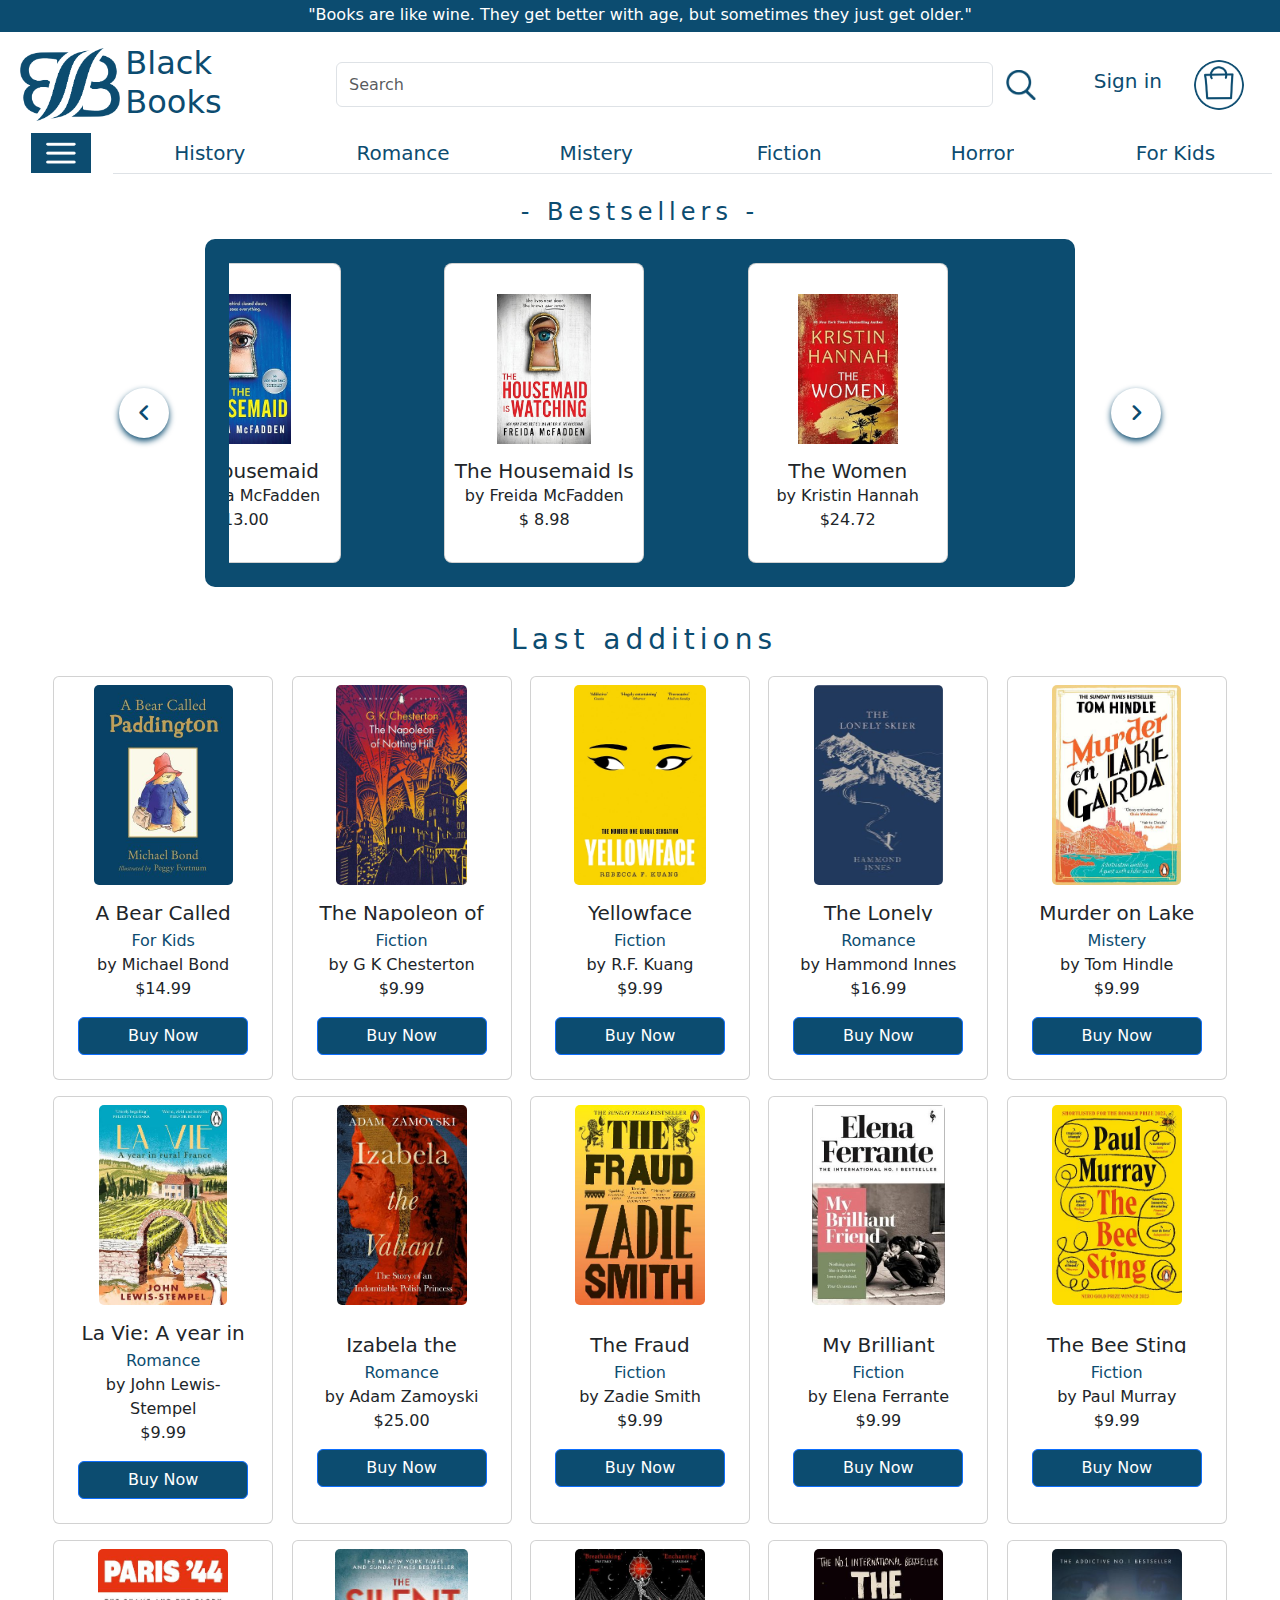
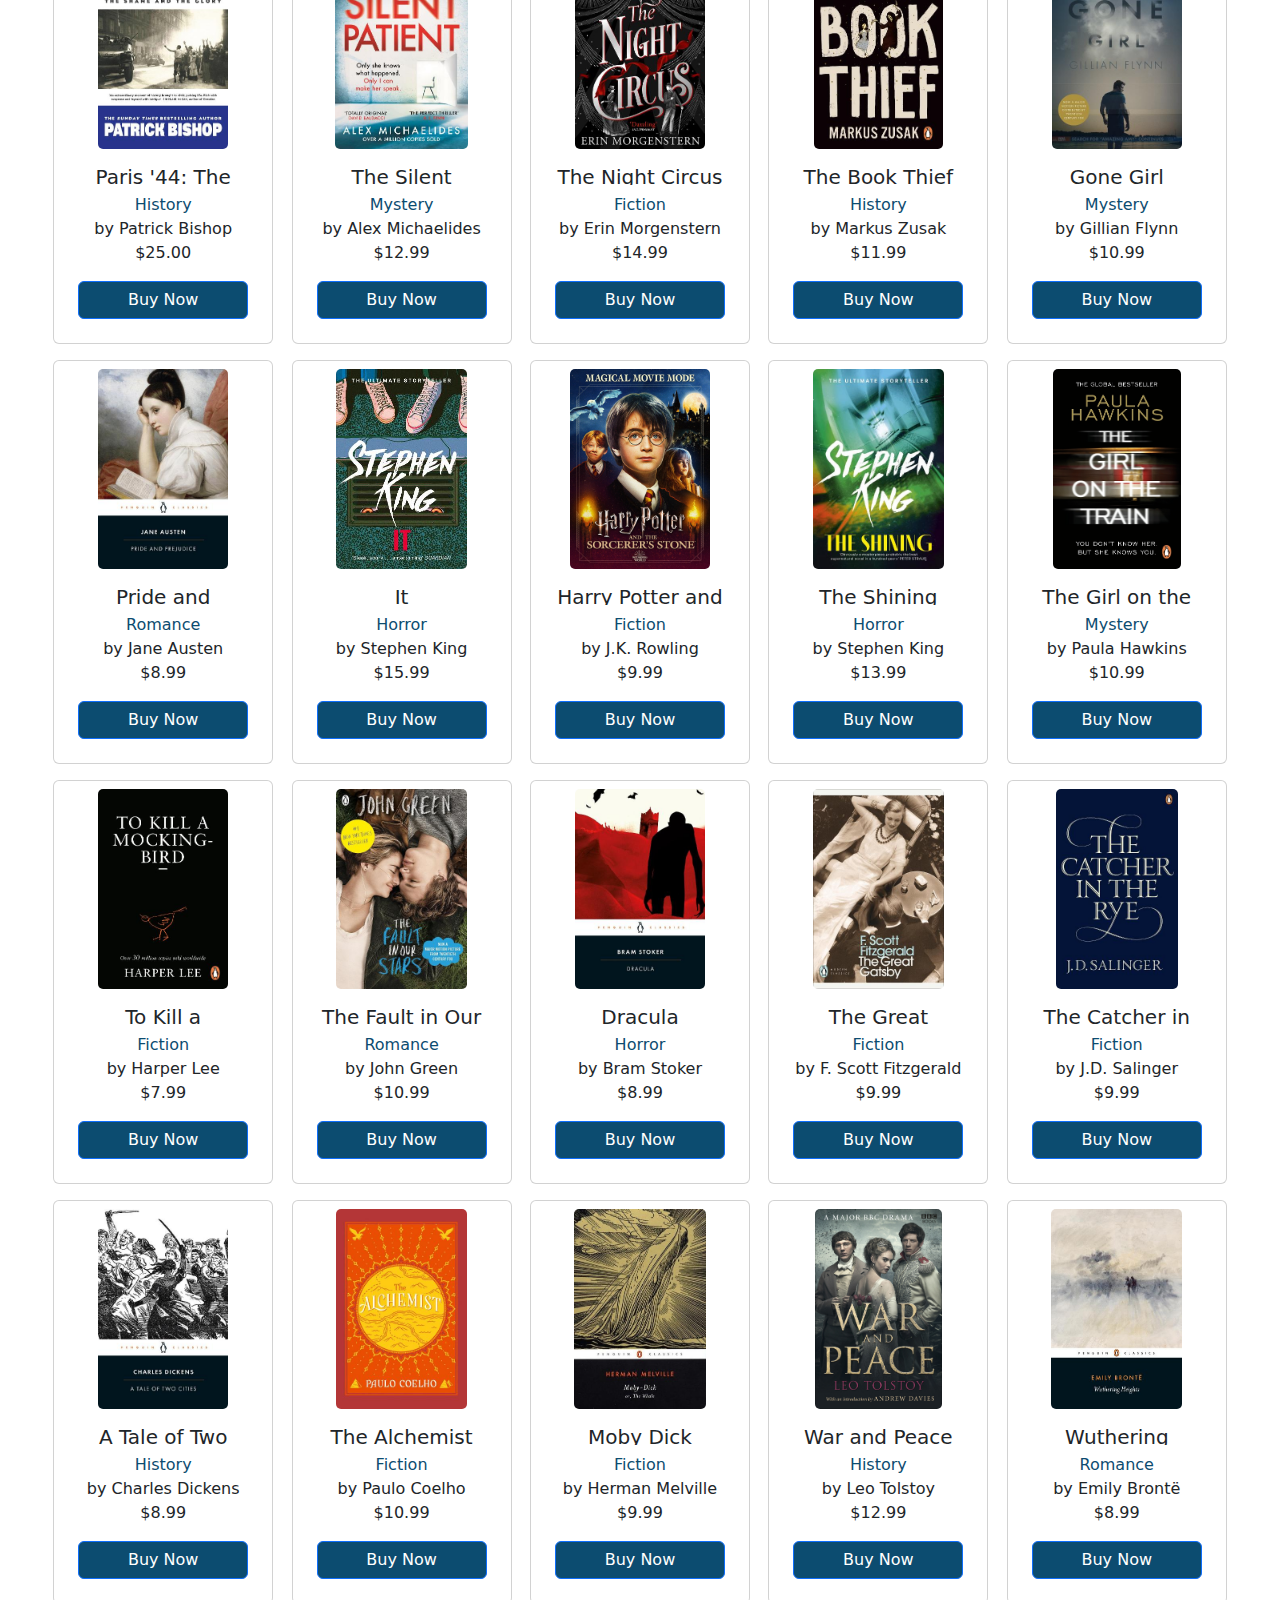
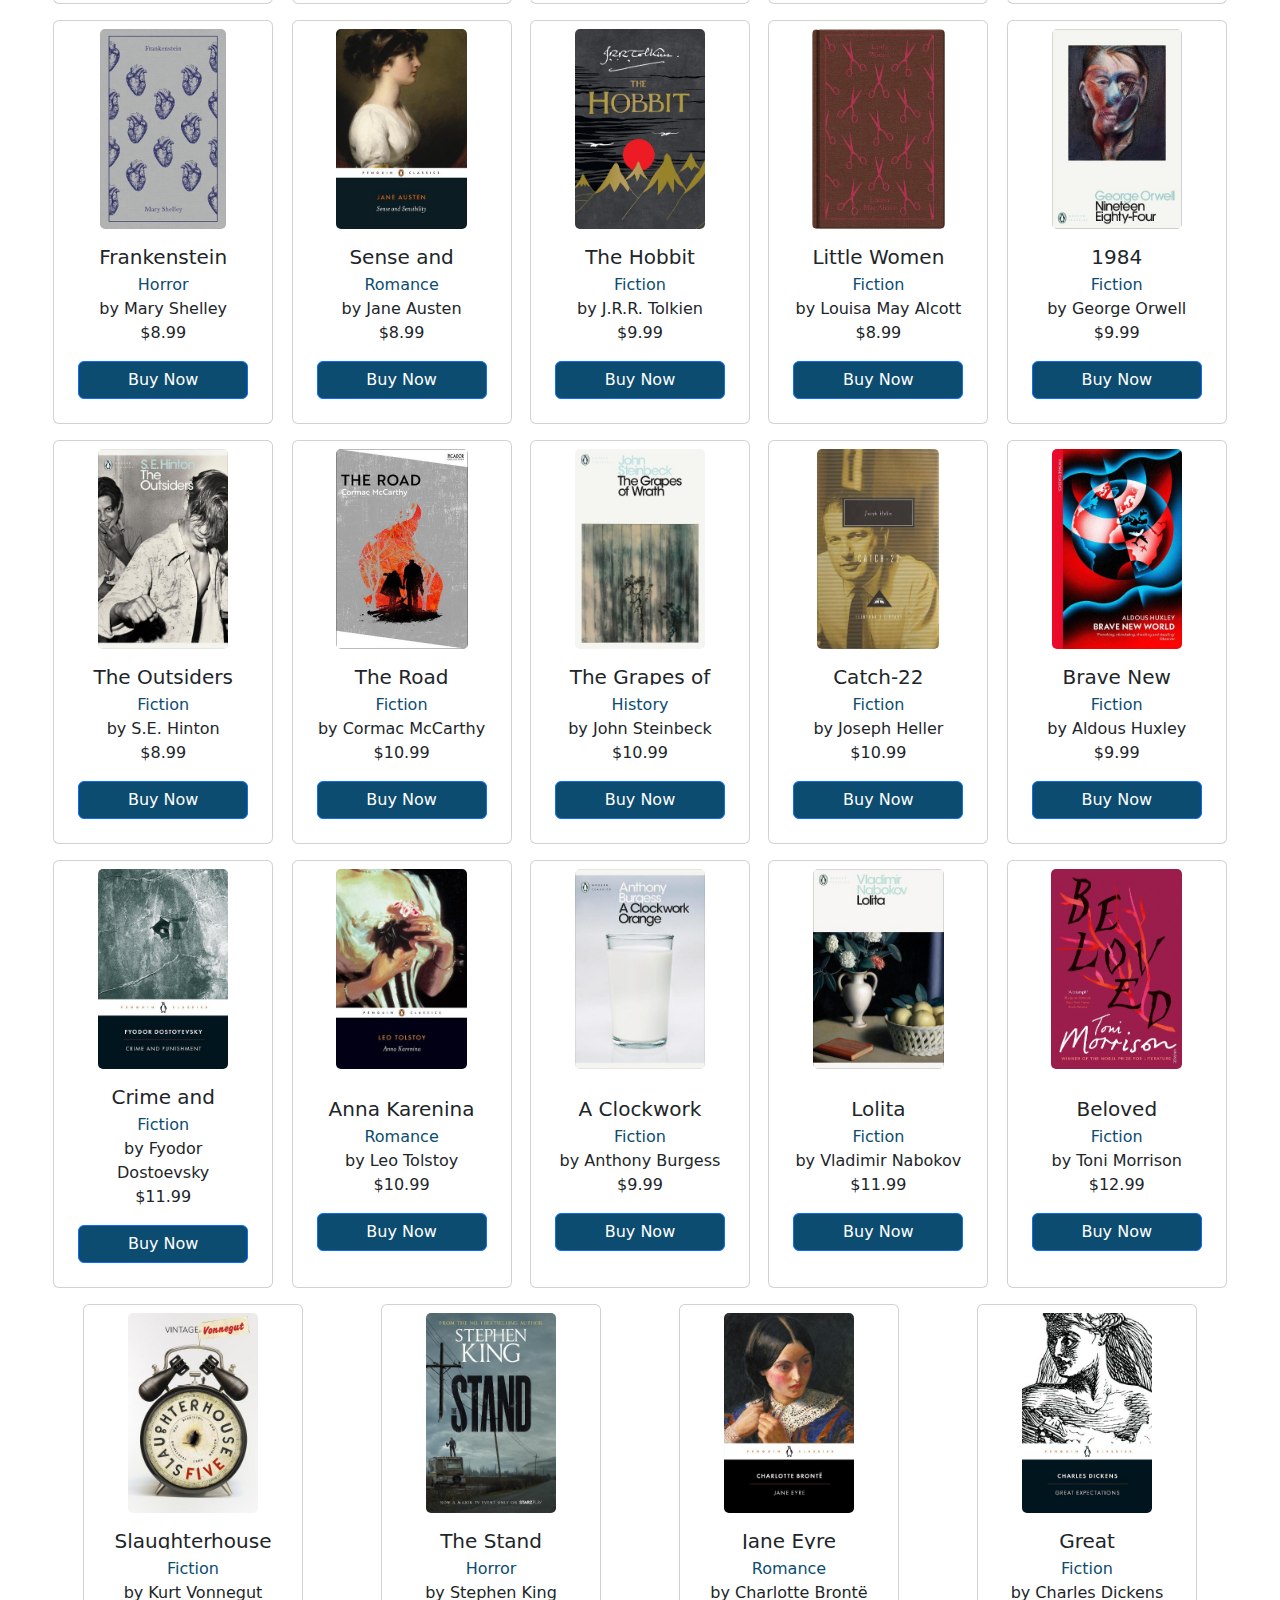
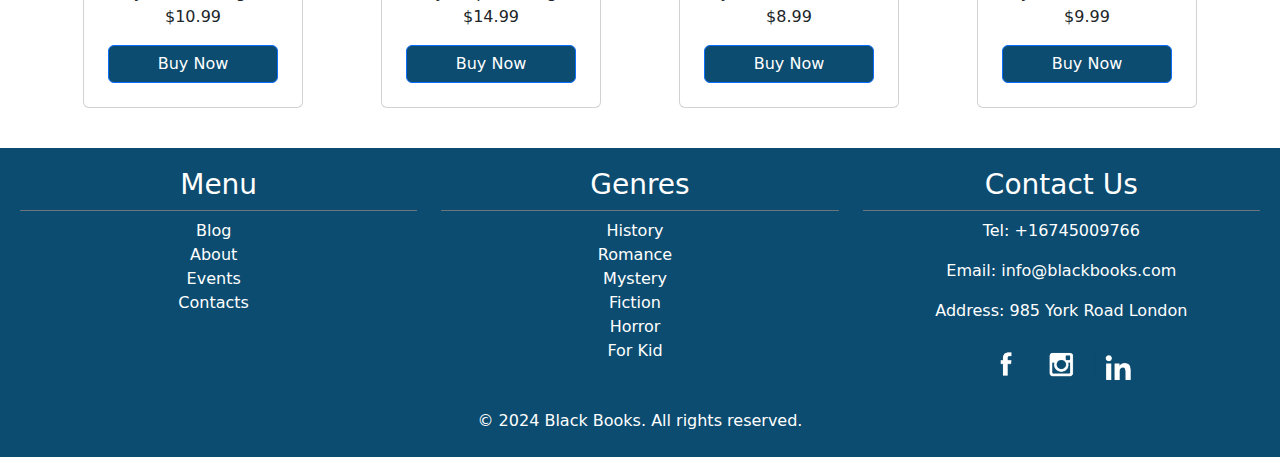
==== html/index.html @ debf7b4d "files .html -> html folder; fixed broken links" ====
<!DOCTYPE html>
<html lang="en">

<head>
    <meta charset="UTF-8">
    <meta name="viewport" content="width=device-width, initial-scale=1.0">
    <title>Black Books</title>
    <link rel="stylesheet" href="../css/bootstrap.css">
    <link rel="stylesheet" href="https://cdnjs.cloudflare.com/ajax/libs/font-awesome/6.3.0/css/all.min.css" type="text/css">
    <link rel="stylesheet" href="../css/style.css" type="text/css">
    <script src="../js/carousel.js" defer></script>


</head>

<body>
    <div class="row" id="quote">
        <h6>"Books are like wine. They get better with age, but sometimes they just get older."</h6>
    </div>
    <header class="p-sticky">
        <div class="row m-2 mb-1 bg-white">
            <div class="col-lg-1 d-flex align-items-center">
                <a href="#">
                    <img class="rounded img-fluid" id="logo-img" src="../images/logo.png" alt=""
                        style="max-width: 100px;">
                </a>
            </div>
            <div class="col-sm-2 mt-1 d-flex align-items-center">
                <a style="text-decoration: none;" href="index.html">
                    <h2 style="color:#0C4C70;">Black Books</h2>
                </a>
            </div>
            <div class="col-md-7 d-flex align-items-center">
                <input id="input" class="form-control mr-sm-2 h-50" type="search" placeholder="Search"
                    aria-label="Search">
                <button class="btn my-2 my-sm-0" type="submit">
                    <img src="../images/search.png" alt="" style="height:30px;">
                </button>
            </div>
            <div class="col-md-2 d-flex align-items-center justify-content-end" id="sign-in">
                <a class="m-3" style="text-decoration: none;" href="">
                    <h5 style="color:#0C4C70;">Sign in</h5>
                </a>
                <a class="m-3" href="">
                    <img class="rounded-circle" id="cart-img" style="height:50px" src="../images/cart.png" alt="">
                </a>
            </div>
        </div>
        <div class="row m-2 mt-0 bg-white">
            <div class="col-md-1 d-flex justify-content-center">
                <div class="nav">
                    <ul>
                        <li class="menu-first-line"><img src="../images/menu-lines.png" class="img-menu-lines img-fluid"
                                style="width:60px; margin-left: 0;" alt="menu-lines">
                            <h5>Menu</h5>
                        </li>
                        <li><a href="blog.html"><img style="width:40px;" src="../images/blog.png" alt=""></a>
                            <a href="blog.html"><h5>Blog</h5></a>
                        </li>
                        <li><a href="events.html"><img style="width:40px;" src="../images/events.png" alt=""></a>
                            <a href="events.html"><h5>Events</h5></a>
                        </li>
                        <li><a href="about.html"><img style="width:40px;" src="../images/about.png" alt=""></a>
                            <a href="about.html"><h5>About</h5></a>
                        </li>
                        <li><a href="contacts.html"><img style="width:40px;" src="../images/contacts.png" alt=""></a>
                            <a href="contacts.html"><h5>Contacts</h5></a>
                        </li>
                    </ul>
                </div>
            </div>
            <div class="col-md-11">
                <div class="row border-bottom pt-2" id="genres">
                    <div class="col-2 d-flex justify-content-center">
                        <h5 class="genre-filter">History</h5>
                    </div>
                    <div class="col-2  d-flex justify-content-center">
                        <h5 class="genre-filter">Romance</h5>
                    </div>
                    <div class="col-2  d-flex justify-content-center">
                        <h5 class="genre-filter">Mistery</h5>
                    </div>
                    <div class="col-2  d-flex justify-content-center">
                        <h5 class="genre-filter">Fiction</h5>
                    </div>
                    <div class="col-2  d-flex justify-content-center">
                        <h5 class="genre-filter">Horror</h5>
                    </div>
                    <div class="col-2  d-flex justify-content-center">
                        <h5 class="genre-filter">For Kids</h5>
                    </div>
                </div>
            </div>

        </div>
    </header>
    <main>
        <div class="row mt-4">
            <div class="col-1"></div>
            <div class="col-md-10 d-flex justify-content-center">
                <h4 style="letter-spacing: 5px; text-align: center;">- Bestsellers -</h4>
            </div>
            <div class="col-1"></div>
        </div>
        <div class="row mt-1 d-flex justify-content-center">
            <div class="col-md-8 d-flex justify-content-center p-4" id="container-carousel">
                <div class="col-md-12 wrapper d-flex justify-content-center">
                    <i id="left" class="fa-solid fa-angle-left"></i>
                    <ul class="carousel">
                        <li class="card">
                            <div class="img"><img src="../images/ad-book1.jpg" alt="" draggable="false"></div>
                            <h5 class="mb-0">Lessons in Chemistry</h5>
                            <span>by Bonnie Garmus</span>
                            <span>$14.99</span>
                        </li>
                        <li class="card">
                            <div class="img"><img src="../images/ad-book2.jpg" alt="" draggable="false"></div>
                            <h5 class="mb-0">A Death in Cornwall</h5>
                            <span>by Daniel Silva</span>
                            <span>$16.25</span>
                        </li>
                        <li class="card">
                            <div class="img"><img src="../images/ad-book3.jpg" alt="" draggable="false"></div>
                            <h5 class="mb-0">The Housemaid</h5>
                            <span>by Freida McFadden</span>
                            <span>$13.00</span>
                        </li>
                        <li class="card">
                            <div class="img"><img src="../images/ad-book4.jpg" alt="" draggable="false"></div>
                            <h5 class="mb-0">The Housemaid Is Watching</h5>
                            <span>by Freida McFadden</span>
                            <span>$ 8.98</span>
                        </li>
                        <li class="card">
                            <div class="img"><img src="../images/ad-book5.jpg" alt="" draggable="false"></div>
                            <h5 class="mb-0">The Women</h5>
                            <span>by Kristin Hannah</span>
                            <span>$24.72</span>
                        </li>
                    </ul>
                    <i id="right" class="fa-solid fa-angle-right"></i>
                </div>
            </div>
        </div>
            <div class="row m-3 p-3 d-flex">
                <div class="row m-1" style="letter-spacing: 5px; text-align: center;">
                    <h3>Last additions</h3>
                </div>
                <div class="col-sm-12 d-flex flex-wrap justify-content-around"  id="main-books">
                    
                    <div class="card d-flex p-2 m-2">
                        <img class="card-img w-75" src="../images/book1.jpg"
                            alt="A Bear Called Paddington: Hatchards Exclusive Edition">
                        <div class="card-body d-flex flex-column justify-content-center">
                            <h5 class="card-title">A Bear Called Paddington: Hatchards Exclusive Edition</h5>
                            <p class="book-genre m-0">For Kids</p>
                            <p class="card-text">by Michael Bond<br>$14.99</p>
                            <a href="#" class="btn btn-primary buy-now buy-now">Buy Now</a>
                        </div>
                    </div>
                    <div class="card d-flex p-2 m-2">
                        <img class="card-img w-75" src="../images/book2.jpg" alt="The Napoleon of Notting Hill">
                        <div class="card-body d-flex flex-column justify-content-center">
                            <h5 class="card-title">The Napoleon of Notting Hill</h5>
                            <p class="book-genre m-0">Fiction</p>
                            <p class="card-text">by G K Chesterton<br>$9.99</p>
                            <a href="#" class="btn btn-primary buy-now buy-now">Buy Now</a>
                        </div>
                    </div>
                    <div class="card d-flex p-2 m-2">
                        <img class="card-img w-75" src="../images/book3.jpg" alt="Yellowface">
                        <div class="card-body d-flex flex-column justify-content-center">
                            <h5 class="card-title">Yellowface</h5>
                            <p class="book-genre m-0">Fiction</p>
                            <p class="card-text">by R.F. Kuang<br>$9.99</p>
                            <a href="#" class="btn btn-primary buy-now buy-now">Buy Now</a>
                        </div>
                    </div>
                    <div class="card d-flex p-2 m-2">
                        <img class="card-img w-75" src="../images/book4.jpg"
                            alt="The Lonely Skier: Hatchards Library Edition">
                        <div class="card-body d-flex flex-column justify-content-center">
                            <h5 class="card-title">The Lonely Skier: Hatchards Library Edition</h5>
                            <p class="book-genre m-0">Romance</p>
                            <p class="card-text">by Hammond Innes<br>$16.99</p>
                            <a href="#" class="btn btn-primary buy-now buy-now">Buy Now</a>
                        </div>
                    </div>
                    <div class="card d-flex p-2 m-2">
                        <img class="card-img w-75" src="../images/book5.jpg" alt="Murder on Lake Garda">
                        <div class="card-body d-flex flex-column justify-content-center">
                            <h5 class="card-title">Murder on Lake Garda</h5>
                            <p class="book-genre m-0">Mistery</p>
                            <p class="card-text">by Tom Hindle<br>$9.99</p>
                            <a href="#" class="btn btn-primary buy-now buy-now">Buy Now</a>
                        </div>
                    </div>
                    <div class="card d-flex p-2 m-2">
                        <img class="card-img w-75" src="../images/book6.jpg" alt="La Vie: A year in rural France">
                        <div class="card-body d-flex flex-column justify-content-center">
                            <h5 class="card-title">La Vie: A year in rural France</h5>
                            <p class="book-genre m-0">Romance</p>
                            <p class="card-text">by John Lewis-Stempel<br>$9.99</p>
                            <a href="#" class="btn btn-primary buy-now buy-now">Buy Now</a>
                        </div>
                    </div>
                    <div class="card d-flex p-2 m-2">
                        <img class="card-img w-75" src="../images/book7.jpg" alt="Izabela the Valiant: The Story of an Indomitable Polish Princess">
                        <div class="card-body d-flex flex-column justify-content-center">
                            <h5 class="card-title">Izabela the Valiant: The Story of an Indomitable Polish Princess</h5>
                            <p class="book-genre m-0">Romance</p>
                            <p class="card-text">by Adam Zamoyski<br>$25.00</p>
                            <a href="#" class="btn btn-primary buy-now buy-now">Buy Now</a>
                        </div>
                    </div>
                    <div class="card d-flex p-2 m-2">
                        <img class="card-img w-75" src="../images/book8.jpg" alt="The Fraud">
                        <div class="card-body d-flex flex-column justify-content-center">
                            <h5 class="card-title">The Fraud</h5>
                            <p class="book-genre m-0">Fiction</p>
                            <p class="card-text">by Zadie Smith<br>$9.99</p>
                            <a href="#" class="btn btn-primary buy-now buy-now">Buy Now</a>
                        </div>
                    </div>
                    <div class="card d-flex p-2 m-2">
                        <img class="card-img w-75" src="../images/book9.jpg" alt="My Brilliant Friend">
                        <div class="card-body d-flex flex-column justify-content-center">
                            <h5 class="card-title">My Brilliant Friend</h5>
                            <p class="book-genre m-0">Fiction</p>
                            <p class="card-text">by Elena Ferrante<br>$9.99</p>
                            <a href="#" class="btn btn-primary buy-now buy-now">Buy Now</a>
                        </div>
                    </div>
                    <div class="card d-flex p-2 m-2">
                        <img class="card-img w-75" src="../images/book10.jpg" alt="The Bee Sting">
                        <div class="card-body d-flex flex-column justify-content-center">
                            <h5 class="card-title">The Bee Sting</h5>
                            <p class="book-genre m-0">Fiction</p>
                            <p class="card-text">by Paul Murray<br>$9.99</p>
                            <a href="#" class="btn btn-primary buy-now buy-now">Buy Now</a>
                        </div>
                    </div>
                    <div class="card d-flex p-2 m-2">
                        <img class="card-img w-75" src="../images/book11.jpg" alt="Paris '44: The Shame and the Glory">
                        <div class="card-body d-flex flex-column justify-content-center">
                            <h5 class="card-title">Paris '44: The Shame and the Glory</h5>
                            <p class="book-genre m-0">History</p>
                            <p class="card-text">by Patrick Bishop<br>$25.00</p>
                            <a href="#" class="btn btn-primary buy-now buy-now">Buy Now</a>
                        </div>
                    </div>
                    <div class="card d-flex p-2 m-2">
                        <img class="card-img w-75" src="../images/book12.jpg" alt="The Silent Patient">
                        <div class="card-body d-flex flex-column justify-content-center">
                            <h5 class="card-title">The Silent Patient</h5>
                            <p class="book-genre m-0">Mystery</p>
                            <p class="card-text">by Alex Michaelides<br>$12.99</p>
                            <a href="#" class="btn btn-primary buy-now">Buy Now</a>
                        </div>
                    </div>
                    
                    <div class="card d-flex p-2 m-2">
                        <img class="card-img w-75" src="../images/book13.jpg" alt="The Night Circus">
                        <div class="card-body d-flex flex-column justify-content-center">
                            <h5 class="card-title">The Night Circus</h5>
                            <p class="book-genre m-0">Fiction</p>
                            <p class="card-text">by Erin Morgenstern<br>$14.99</p>
                            <a href="#" class="btn btn-primary buy-now">Buy Now</a>
                        </div>
                    </div>
                    
                    <div class="card d-flex p-2 m-2">
                        <img class="card-img w-75" src="../images/book14.jpg" alt="The Book Thief">
                        <div class="card-body d-flex flex-column justify-content-center">
                            <h5 class="card-title">The Book Thief</h5>
                            <p class="book-genre m-0">History</p>
                            <p class="card-text">by Markus Zusak<br>$11.99</p>
                            <a href="#" class="btn btn-primary buy-now">Buy Now</a>
                        </div>
                    </div>
                    
                    <div class="card d-flex p-2 m-2">
                        <img class="card-img w-75" src="../images/book15.jpg" alt="Gone Girl">
                        <div class="card-body d-flex flex-column justify-content-center">
                            <h5 class="card-title">Gone Girl</h5>
                            <p class="book-genre m-0">Mystery</p>
                            <p class="card-text">by Gillian Flynn<br>$10.99</p>
                            <a href="#" class="btn btn-primary buy-now">Buy Now</a>
                        </div>
                    </div>
                    
                    <div class="card d-flex p-2 m-2">
                        <img class="card-img w-75" src="../images/book16.jpg" alt="Pride and Prejudice">
                        <div class="card-body d-flex flex-column justify-content-center">
                            <h5 class="card-title">Pride and Prejudice</h5>
                            <p class="book-genre m-0">Romance</p>
                            <p class="card-text">by Jane Austen<br>$8.99</p>
                            <a href="#" class="btn btn-primary buy-now">Buy Now</a>
                        </div>
                    </div>
                    
                    <div class="card d-flex p-2 m-2">
                        <img class="card-img w-75" src="../images/book17.jpg" alt="It">
                        <div class="card-body d-flex flex-column justify-content-center">
                            <h5 class="card-title">It</h5>
                            <p class="book-genre m-0">Horror</p>
                            <p class="card-text">by Stephen King<br>$15.99</p>
                            <a href="#" class="btn btn-primary buy-now">Buy Now</a>
                        </div>
                    </div>
                    
                    <div class="card d-flex p-2 m-2">
                        <img class="card-img w-75" src="../images/book18.jpg" alt="Harry Potter and the Sorcerer's Stone">
                        <div class="card-body d-flex flex-column justify-content-center">
                            <h5 class="card-title">Harry Potter and the Sorcerer's Stone</h5>
                            <p class="book-genre m-0">Fiction</p>
                            <p class="card-text">by J.K. Rowling<br>$9.99</p>
                            <a href="#" class="btn btn-primary buy-now">Buy Now</a>
                        </div>
                    </div>
                    
                    <div class="card d-flex p-2 m-2">
                        <img class="card-img w-75" src="../images/book19.jpg" alt="The Shining">
                        <div class="card-body d-flex flex-column justify-content-center">
                            <h5 class="card-title">The Shining</h5>
                            <p class="book-genre m-0">Horror</p>
                            <p class="card-text">by Stephen King<br>$13.99</p>
                            <a href="#" class="btn btn-primary buy-now">Buy Now</a>
                        </div>
                    </div>
                    
                    <div class="card d-flex p-2 m-2">
                        <img class="card-img w-75" src="../images/book20.jpg" alt="The Girl on the Train">
                        <div class="card-body d-flex flex-column justify-content-center">
                            <h5 class="card-title">The Girl on the Train</h5>
                            <p class="book-genre m-0">Mystery</p>
                            <p class="card-text">by Paula Hawkins<br>$10.99</p>
                            <a href="#" class="btn btn-primary buy-now">Buy Now</a>
                        </div>
                    </div>
                    
                    <div class="card d-flex p-2 m-2">
                        <img class="card-img w-75" src="../images/book21.jpg" alt="To Kill a Mockingbird">
                        <div class="card-body d-flex flex-column justify-content-center">
                            <h5 class="card-title">To Kill a Mockingbird</h5>
                            <p class="book-genre m-0">Fiction</p>
                            <p class="card-text">by Harper Lee<br>$7.99</p>
                            <a href="#" class="btn btn-primary buy-now">Buy Now</a>
                        </div>
                    </div>
                    <div class="card d-flex p-2 m-2">
                        <img class="card-img w-75" src="../images/book22.jpg" alt="The Fault in Our Stars">
                        <div class="card-body d-flex flex-column justify-content-center">
                            <h5 class="card-title">The Fault in Our Stars</h5>
                            <p class="book-genre m-0">Romance</p>
                            <p class="card-text">by John Green<br>$10.99</p>
                            <a href="#" class="btn btn-primary buy-now">Buy Now</a>
                        </div>
                    </div>
                    
                    <div class="card d-flex p-2 m-2">
                        <img class="card-img w-75" src="../images/book23.jpg" alt="Dracula">
                        <div class="card-body d-flex flex-column justify-content-center">
                            <h5 class="card-title">Dracula</h5>
                            <p class="book-genre m-0">Horror</p>
                            <p class="card-text">by Bram Stoker<br>$8.99</p>
                            <a href="#" class="btn btn-primary buy-now">Buy Now</a>
                        </div>
                    </div>
                    
                    <div class="card d-flex p-2 m-2">
                        <img class="card-img w-75" src="../images/book24.jpg" alt="The Great Gatsby">
                        <div class="card-body d-flex flex-column justify-content-center">
                            <h5 class="card-title">The Great Gatsby</h5>
                            <p class="book-genre m-0">Fiction</p>
                            <p class="card-text">by F. Scott Fitzgerald<br>$9.99</p>
                            <a href="#" class="btn btn-primary buy-now">Buy Now</a>
                        </div>
                    </div>
                    
                    <div class="card d-flex p-2 m-2">
                        <img class="card-img w-75" src="../images/book25.jpg" alt="The Catcher in the Rye">
                        <div class="card-body d-flex flex-column justify-content-center">
                            <h5 class="card-title">The Catcher in the Rye</h5>
                            <p class="book-genre m-0">Fiction</p>
                            <p class="card-text">by J.D. Salinger<br>$9.99</p>
                            <a href="#" class="btn btn-primary buy-now">Buy Now</a>
                        </div>
                    </div>
                    
                    <div class="card d-flex p-2 m-2">
                        <img class="card-img w-75" src="../images/book26.jpg" alt="A Tale of Two Cities">
                        <div class="card-body d-flex flex-column justify-content-center">
                            <h5 class="card-title">A Tale of Two Cities</h5>
                            <p class="book-genre m-0">History</p>
                            <p class="card-text">by Charles Dickens<br>$8.99</p>
                            <a href="#" class="btn btn-primary buy-now">Buy Now</a>
                        </div>
                    </div>
                    
                    <div class="card d-flex p-2 m-2">
                        <img class="card-img w-75" src="../images/book27.jpg" alt="The Alchemist">
                        <div class="card-body d-flex flex-column justify-content-center">
                            <h5 class="card-title">The Alchemist</h5>
                            <p class="book-genre m-0">Fiction</p>
                            <p class="card-text">by Paulo Coelho<br>$10.99</p>
                            <a href="#" class="btn btn-primary buy-now">Buy Now</a>
                        </div>
                    </div>
                    
                    <div class="card d-flex p-2 m-2">
                        <img class="card-img w-75" src="../images/book28.jpg" alt="Moby Dick">
                        <div class="card-body d-flex flex-column justify-content-center">
                            <h5 class="card-title">Moby Dick</h5>
                            <p class="book-genre m-0">Fiction</p>
                            <p class="card-text">by Herman Melville<br>$9.99</p>
                            <a href="#" class="btn btn-primary buy-now">Buy Now</a>
                        </div>
                    </div>
                    
                    <div class="card d-flex p-2 m-2">
                        <img class="card-img w-75" src="../images/book29.jpg" alt="War and Peace">
                        <div class="card-body d-flex flex-column justify-content-center">
                            <h5 class="card-title">War and Peace</h5>
                            <p class="book-genre m-0">History</p>
                            <p class="card-text">by Leo Tolstoy<br>$12.99</p>
                            <a href="#" class="btn btn-primary buy-now">Buy Now</a>
                        </div>
                    </div>
                    
                    <div class="card d-flex p-2 m-2">
                        <img class="card-img w-75" src="../images/book30.jpg" alt="Wuthering Heights">
                        <div class="card-body d-flex flex-column justify-content-center">
                            <h5 class="card-title">Wuthering Heights</h5>
                            <p class="book-genre m-0">Romance</p>
                            <p class="card-text">by Emily Brontë<br>$8.99</p>
                            <a href="#" class="btn btn-primary buy-now">Buy Now</a>
                        </div>
                    </div>
                    <div class="card d-flex p-2 m-2">
                        <img class="card-img w-75" src="../images/book31.jpg" alt="Frankenstein">
                        <div class="card-body d-flex flex-column justify-content-center">
                            <h5 class="card-title">Frankenstein</h5>
                            <p class="book-genre m-0">Horror</p>
                            <p class="card-text">by Mary Shelley<br>$8.99</p>
                            <a href="#" class="btn btn-primary buy-now">Buy Now</a>
                        </div>
                    </div>
                    
                    <div class="card d-flex p-2 m-2">
                        <img class="card-img w-75" src="../images/book32.jpg" alt="Sense and Sensibility">
                        <div class="card-body d-flex flex-column justify-content-center">
                            <h5 class="card-title">Sense and Sensibility</h5>
                            <p class="book-genre m-0">Romance</p>
                            <p class="card-text">by Jane Austen<br>$8.99</p>
                            <a href="#" class="btn btn-primary buy-now">Buy Now</a>
                        </div>
                    </div>
                    
                    <div class="card d-flex p-2 m-2">
                        <img class="card-img w-75" src="../images/book33.jpg" alt="The Hobbit">
                        <div class="card-body d-flex flex-column justify-content-center">
                            <h5 class="card-title">The Hobbit</h5>
                            <p class="book-genre m-0">Fiction</p>
                            <p class="card-text">by J.R.R. Tolkien<br>$9.99</p>
                            <a href="#" class="btn btn-primary buy-now">Buy Now</a>
                        </div>
                    </div>
                    
                    <div class="card d-flex p-2 m-2">
                        <img class="card-img w-75" src="../images/book34.jpg" alt="Little Women">
                        <div class="card-body d-flex flex-column justify-content-center">
                            <h5 class="card-title">Little Women</h5>
                            <p class="book-genre m-0">Fiction</p>
                            <p class="card-text">by Louisa May Alcott<br>$8.99</p>
                            <a href="#" class="btn btn-primary buy-now">Buy Now</a>
                        </div>
                    </div>
                    
                    <div class="card d-flex p-2 m-2">
                        <img class="card-img w-75" src="../images/book35.jpg" alt="1984">
                        <div class="card-body d-flex flex-column justify-content-center">
                            <h5 class="card-title">1984</h5>
                            <p class="book-genre m-0">Fiction</p>
                            <p class="card-text">by George Orwell<br>$9.99</p>
                            <a href="#" class="btn btn-primary buy-now">Buy Now</a>
                        </div>
                    </div>
                    
                    <div class="card d-flex p-2 m-2">
                        <img class="card-img w-75" src="../images/book36.jpg" alt="The Outsiders">
                        <div class="card-body d-flex flex-column justify-content-center">
                            <h5 class="card-title">The Outsiders</h5>
                            <p class="book-genre m-0">Fiction</p>
                            <p class="card-text">by S.E. Hinton<br>$8.99</p>
                            <a href="#" class="btn btn-primary buy-now">Buy Now</a>
                        </div>
                    </div>
                    
                    <div class="card d-flex p-2 m-2">
                        <img class="card-img w-75" src="../images/book37.jpg" alt="The Road">
                        <div class="card-body d-flex flex-column justify-content-center">
                            <h5 class="card-title">The Road</h5>
                            <p class="book-genre m-0">Fiction</p>
                            <p class="card-text">by Cormac McCarthy<br>$10.99</p>
                            <a href="#" class="btn btn-primary buy-now">Buy Now</a>
                        </div>
                    </div>
                    
                    <div class="card d-flex p-2 m-2">
                        <img class="card-img w-75" src="../images/book38.jpg" alt="The Grapes of Wrath">
                        <div class="card-body d-flex flex-column justify-content-center">
                            <h5 class="card-title">The Grapes of Wrath</h5>
                            <p class="book-genre m-0">History</p>
                            <p class="card-text">by John Steinbeck<br>$10.99</p>
                            <a href="#" class="btn btn-primary buy-now">Buy Now</a>
                        </div>
                    </div>
                    
                    <div class="card d-flex p-2 m-2">
                        <img class="card-img w-75" src="../images/book39.jpg" alt="Catch-22">
                        <div class="card-body d-flex flex-column justify-content-center">
                            <h5 class="card-title">Catch-22</h5>
                            <p class="book-genre m-0">Fiction</p>
                            <p class="card-text">by Joseph Heller<br>$10.99</p>
                            <a href="#" class="btn btn-primary buy-now">Buy Now</a>
                        </div>
                    </div>
                    
                    <div class="card d-flex p-2 m-2">
                        <img class="card-img w-75" src="../images/book40.jpg" alt="Brave New World">
                        <div class="card-body d-flex flex-column justify-content-center">
                            <h5 class="card-title">Brave New World</h5>
                            <p class="book-genre m-0">Fiction</p>
                            <p class="card-text">by Aldous Huxley<br>$9.99</p>
                            <a href="#" class="btn btn-primary buy-now">Buy Now</a>
                        </div>
                    </div>
                    <div class="card d-flex p-2 m-2">
                        <img class="card-img w-75" src="../images/book41.jpg" alt="Crime and Punishment">
                        <div class="card-body d-flex flex-column justify-content-center">
                            <h5 class="card-title">Crime and Punishment</h5>
                            <p class="book-genre m-0">Fiction</p>
                            <p class="card-text">by Fyodor Dostoevsky<br>$11.99</p>
                            <a href="#" class="btn btn-primary buy-now">Buy Now</a>
                        </div>
                    </div>
                    
                    <div class="card d-flex p-2 m-2">
                        <img class="card-img w-75" src="../images/book42.jpg" alt="Anna Karenina">
                        <div class="card-body d-flex flex-column justify-content-center">
                            <h5 class="card-title">Anna Karenina</h5>
                            <p class="book-genre m-0">Romance</p>
                            <p class="card-text">by Leo Tolstoy<br>$10.99</p>
                            <a href="#" class="btn btn-primary buy-now">Buy Now</a>
                        </div>
                    </div>
                    
                    <div class="card d-flex p-2 m-2">
                        <img class="card-img w-75" src="../images/book43.jpg" alt="A Clockwork Orange">
                        <div class="card-body d-flex flex-column justify-content-center">
                            <h5 class="card-title">A Clockwork Orange</h5>
                            <p class="book-genre m-0">Fiction</p>
                            <p class="card-text">by Anthony Burgess<br>$9.99</p>
                            <a href="#" class="btn btn-primary buy-now">Buy Now</a>
                        </div>
                    </div>
                    
                    <div class="card d-flex p-2 m-2">
                        <img class="card-img w-75" src="../images/book44.jpg" alt="Lolita">
                        <div class="card-body d-flex flex-column justify-content-center">
                            <h5 class="card-title">Lolita</h5>
                            <p class="book-genre m-0">Fiction</p>
                            <p class="card-text">by Vladimir Nabokov<br>$11.99</p>
                            <a href="#" class="btn btn-primary buy-now">Buy Now</a>
                        </div>
                    </div>
                    
                    <div class="card d-flex p-2 m-2">
                        <img class="card-img w-75" src="../images/book45.jpg" alt="Beloved">
                        <div class="card-body d-flex flex-column justify-content-center">
                            <h5 class="card-title">Beloved</h5>
                            <p class="book-genre m-0">Fiction</p>
                            <p class="card-text">by Toni Morrison<br>$12.99</p>
                            <a href="#" class="btn btn-primary buy-now">Buy Now</a>
                        </div>
                    </div>
                    
                    <div class="card d-flex p-2 m-2">
                        <img class="card-img w-75" src="../images/book46.jpg" alt="Slaughterhouse-Five">
                        <div class="card-body d-flex flex-column justify-content-center">
                            <h5 class="card-title">Slaughterhouse 5</h5>
                            <p class="book-genre m-0">Fiction</p>
                            <p class="card-text">by Kurt Vonnegut<br>$10.99</p>
                            <a href="#" class="btn btn-primary buy-now">Buy Now</a>
                        </div>
                    </div>
                    
                    <div class="card d-flex p-2 m-2">
                        <img class="card-img w-75" src="../images/book47.jpg" alt="The Stand">
                        <div class="card-body d-flex flex-column justify-content-center">
                            <h5 class="card-title">The Stand</h5>
                            <p class="book-genre m-0">Horror</p>
                            <p class="card-text">by Stephen King<br>$14.99</p>
                            <a href="#" class="btn btn-primary buy-now">Buy Now</a>
                        </div>
                    </div>
                    
                    <div class="card d-flex p-2 m-2">
                        <img class="card-img w-75" src="../images/book48.jpg" alt="Jane Eyre">
                        <div class="card-body d-flex flex-column justify-content-center">
                            <h5 class="card-title">Jane Eyre</h5>
                            <p class="book-genre m-0">Romance</p>
                            <p class="card-text">by Charlotte Brontë<br>$8.99</p>
                            <a href="#" class="btn btn-primary buy-now">Buy Now</a>
                        </div>
                    </div>
                    
                    <div class="card d-flex p-2 m-2">
                        <img class="card-img w-75" src="../images/book49.jpg" alt="Great Expectations">
                        <div class="card-body d-flex flex-column justify-content-center">
                            <h5 class="card-title">Great Expectations</h5>
                            <p class="book-genre m-0">Fiction</p>
                            <p class="card-text">by Charles Dickens<br>$9.99</p>
                            <a href="#" class="btn btn-primary buy-now">Buy Now</a>
                        </div>
                    </div>
                                                                                

                </div>
            </div>
        </div>
    </main>
    <footer>
        <div class="row">
            <!-- Menu Section -->
            <div class="col-4">
                <h3 class="pb-2 border-bottom border-secondary">Menu</h3>
                <ul class="d-flex flex-column align-items-center" style="list-style: none; padding: 0;">
                    <li><a href="blog.html">Blog</a></li>
                    <li><a href="about.html">About</a></li>
                    <li><a href="events.html">Events</a></li>
                    <li><a href="contacts.html">Contacts</a></li>
                </ul>
            </div>
            <!-- Navigation Panel Section -->
            <div class="col-4 ">
                <h3 class="pb-2 border-bottom border-secondary">Genres</h3>
                <ul class="d-flex flex-column align-items-center" style="list-style: none; padding: 0;">
                    <li class="genre-filter">History</li>
                    <li class="genre-filter">Romance</li>
                    <li class="genre-filter">Mystery</li>
                    <li class="genre-filter">Fiction</li>
                    <li class="genre-filter">Horror</li>
                    <li class="genre-filter">For Kid</li>
                </ul>
            </div>
            <!-- Contact Information Section -->
            <div class="col-4">
                <h3 class="pb-2 border-bottom border-secondary">Contact Us</h3>
                <p>Tel: +16745009766</p>
                <p>Email: <a href="mailto:..." style="color: #fff;">info@blackbooks.com</a></p>
                <p>Address: 985 York Road London</p>
                <div>
                    <a href="https://www.facebook.com/"><img src="../images/footer-fb.png" alt="Facebook" id="fb"></a>
                    <a href="https://www.instagram.com/"><img src="../images/footer-ig.png" alt="Instagram" id="ig"></a>
                    <a href="https://www.linkedin.com/feed/"><img src="../images/footer-in.png" alt="LinkedIn" id="in"></a>
                </div>
            </div>
        </div>
        <div class="row mt-3 p-1 d-flex justify-content-center">
            &copy; 2024 Black Books. All rights reserved.
        </div>
    </footer>


</body>

</html>
---- css/style.css ----
body {
    color: #0C4C70;
    width: 100vi;
    overflow-x: hidden;
}

header {
    position: sticky;
    top: 0;
    width: 100%;
    background-color: #ffffff;
    z-index: 1;
}

#cart-img:hover {
    content: url('../images/cart-hover.png');
    transition: 3s;
    transform: scale(1.1);
}

#cart-img {
    animation: pulse 2s infinite;
}

#input:focus,
#input:hover {
    outline: none;
    border-color: #0C4C70;
    box-shadow: 0px 0px 5px #0C4C70;
}

#quote {
    margin: 0;
    padding-top: 5px;
    background-color: #0C4C70;
    color: #ffffff;
    text-align: center;
}

div.nav li h5 {
    text-align: center;
}
#logo-img {
    min-width: 80px;
}
header .genre-filter:hover {
    color:#126a9c;
    cursor: pointer;
}

@keyframes pulse {
    0% {
        transform: scale(1);
    }

    50% {
        transform: scale(1.1);
    }

    100% {
        transform: scale(1);
    }
}

@media screen and (max-width:900px) {
    .wrapper .carousel {
        grid-auto-columns: calc((100% / 5) - 9px);
        
    }
}

@media screen and (max-width: 600px) {
    #genres {
        display: none;
    }

    #sign-in {
        position: fixed;
        top: 0;
        right: 0;
    }

    #quote {
        display: none;
    }
    .wrapper .carousel {
        grid-auto-columns: 100%;
    }

}

.nav {
    height: 40px;
    width: 60px;
    background-color: #0C4C70;
    color: #ffffff;
    overflow: hidden;
    padding: 0;
    position: sticky;
}

.nav:hover {
    width: fit-content;
    height: fit-content;
    transition: all 1s;
    /* opacity: 0.7; */
    position: absolute;
    transform: translateX(30px)
}

.nav:hover .img-menu-lines {
    transform: rotate(90deg);
    transition: 0.5s;
}

.nav .img-menu-lines {
    transition: 0.5s;
}

ul {
    padding-left: 0;
    list-style: none;
}

ul li {
    display: flex;
    align-items: center;
    padding-right: 10px;
}


ul:last-child {
    margin-bottom: 0;
}

.nav li:hover {
    background-color: #0f5b86;
    color: #ffffff;
    cursor: pointer;
}

a {
    text-decoration: none;
    color: #ffffff;
}

.nav li img {
    margin-right: 15px;
    margin-left: 15px;
    transition: 0.5s;
    cursor: pointer;
}

.nav li:hover img {
    transform: scale(1.3);
    transition: 0.5s;
}

li h5 {
    padding: 15px 0;
}

.menu-first-line:hover {
    background-color: #0C4C70 !important;
}

.menu-first-line {
    height: 40px;
}

/* Carousel styles */
.wrapper,
.carousel,
.card,
.img {
    margin: 0;
    padding: 0;
    box-sizing: border-box;
}

#container-carousel {
    display: flex;
    align-items: center;
    justify-content: center;
    height: auto;
    padding: 35px;
    background-color: #0C4C70;
    border-radius: 10px;
}
.wrapper {
    max-width: 1200px;
    width: 100%;
    position: relative;
}
.wrapper i {
    height: 50px;
    width: 50px;
    text-align: center;
    line-height: 50px;
    background-color: #fff;
    border-radius: 50%;
    color:#0C4C70;
    cursor: pointer;
    position: absolute;
    font-size: 1.25rem;
    top: 50%;
    transform: translateY(-50%);
    box-shadow: 0 3px  6px #0C4C70;
}
.wrapper i:first-child {
    left: -110px;
}
.wrapper i:last-child {
    right: -110px;
}
.wrapper .carousel {
    display: grid;
    grid-auto-flow: column;
    grid-auto-columns: calc(100%/5 - 12px);
    gap: 16px;
    overflow-x: auto;
    scroll-snap-type: x mandatory;
    scroll-behavior: smooth;
    scrollbar-width: 0;
}
.carousel::-webkit-scrollbar {
    display: none;
}
.carousel.no-transition {
    scroll-behavior: auto;
}
.carousel.dragging {
    scroll-snap-type: none;
    scroll-behavior: auto;
}
.carousel.dragging .card {
    cursor: grab;
    user-select: none;
}
.carousel .card {
    scroll-snap-align: start;
    height: 300px;
    width: 200px;
    list-style: none;
    background-color: #fff;
    border-radius: 8px;
    display: flex;
    padding-top: 10px;
    padding-bottom: 10px;
    align-items: center;
    justify-content: center;
    flex-direction: column;
    cursor: pointer;
}
.carousel .card:hover {
    transform: scale(102%);
    transition: 0.5s;
}
.card .img img {
    /* width: 140px; */
    height: 150px;
    object-fit: cover;
}
.carousel .card p, h5 {
    text-align: center;
    text-overflow: ellipsis;
    max-height: 40px;
    overflow: hidden;
    }

@media screen and (max-width:1300px) {
    .wrapper .carousel {
        grid-auto-columns: 35%;
    }
}
@media screen and (max-width:900px) {
    .wrapper .carousel {
        grid-auto-columns: 50%;
    }
}
@media screen and (max-width:600px) {
    .wrapper .carousel {
        grid-auto-columns: 75%;
    }
}
/* END of Carousel styles */

.buy-now {
    background-color: #0C4C70;
    color: #ffffff;
    cursor: pointer;
}

.buy-now:hover {
    background-color: #126a9c;
    color: #ffffff;
}

.card-img {
    align-self: center;
    height: 200px;
    width: auto !important;
}
.card .buy-now {
    margin-bottom: 0;
}
.card h5, p {
    text-align: center;
}
.card {
    transition: 0.5s;
    width: 13%;
}
#main-books.card h5, span {
    max-height: 30px;
    overflow: hidden;
}
#main-books .card:hover h5, span {
    max-height: fit-content;
    overflow: visible;
}
.card:hover {
    transform: scale(103%);
    transition: 0.5s;
}
.book-genre {
    color:#0C4C70;
}
#main-books .card {
    min-width: 220px;
}
#main-books h5 {
    max-height: 20px;
}

footer {
    background-color: #0C4C70;
    color: #ffffff;
    padding: 20px;
    text-align: center;
}
footer img {
    width: 50px;
    transition: 0.5s;
}
footer img:hover {
    transform: scale(1.1);
    transition: 0.5s;
}
#fb:hover {
    content: url('../images/footer-fb-hover.png');
}
#ig:hover {
    content: url('../images/footer-ig-hover.png');
}
#in:hover {
    content: url('../images/footer-in-hover.png');
}

/* Blog.html styles */
.post-header .post-title {
    text-align: left;
    color: black;
}
.post-title .episode {
    color: gray;
    text-align: left;
}
.post-header .post-date {
    text-align: end;
    color: gray;
}
.post-body p {
    text-align: justify;
    color: black;
    font-size: 18px;
}

/* About.html styles */
.about-header {
    text-align: center;
    color: black;
}
.about-body p {
    color: black;
    text-align: justify;
    font-size: 18px;
}
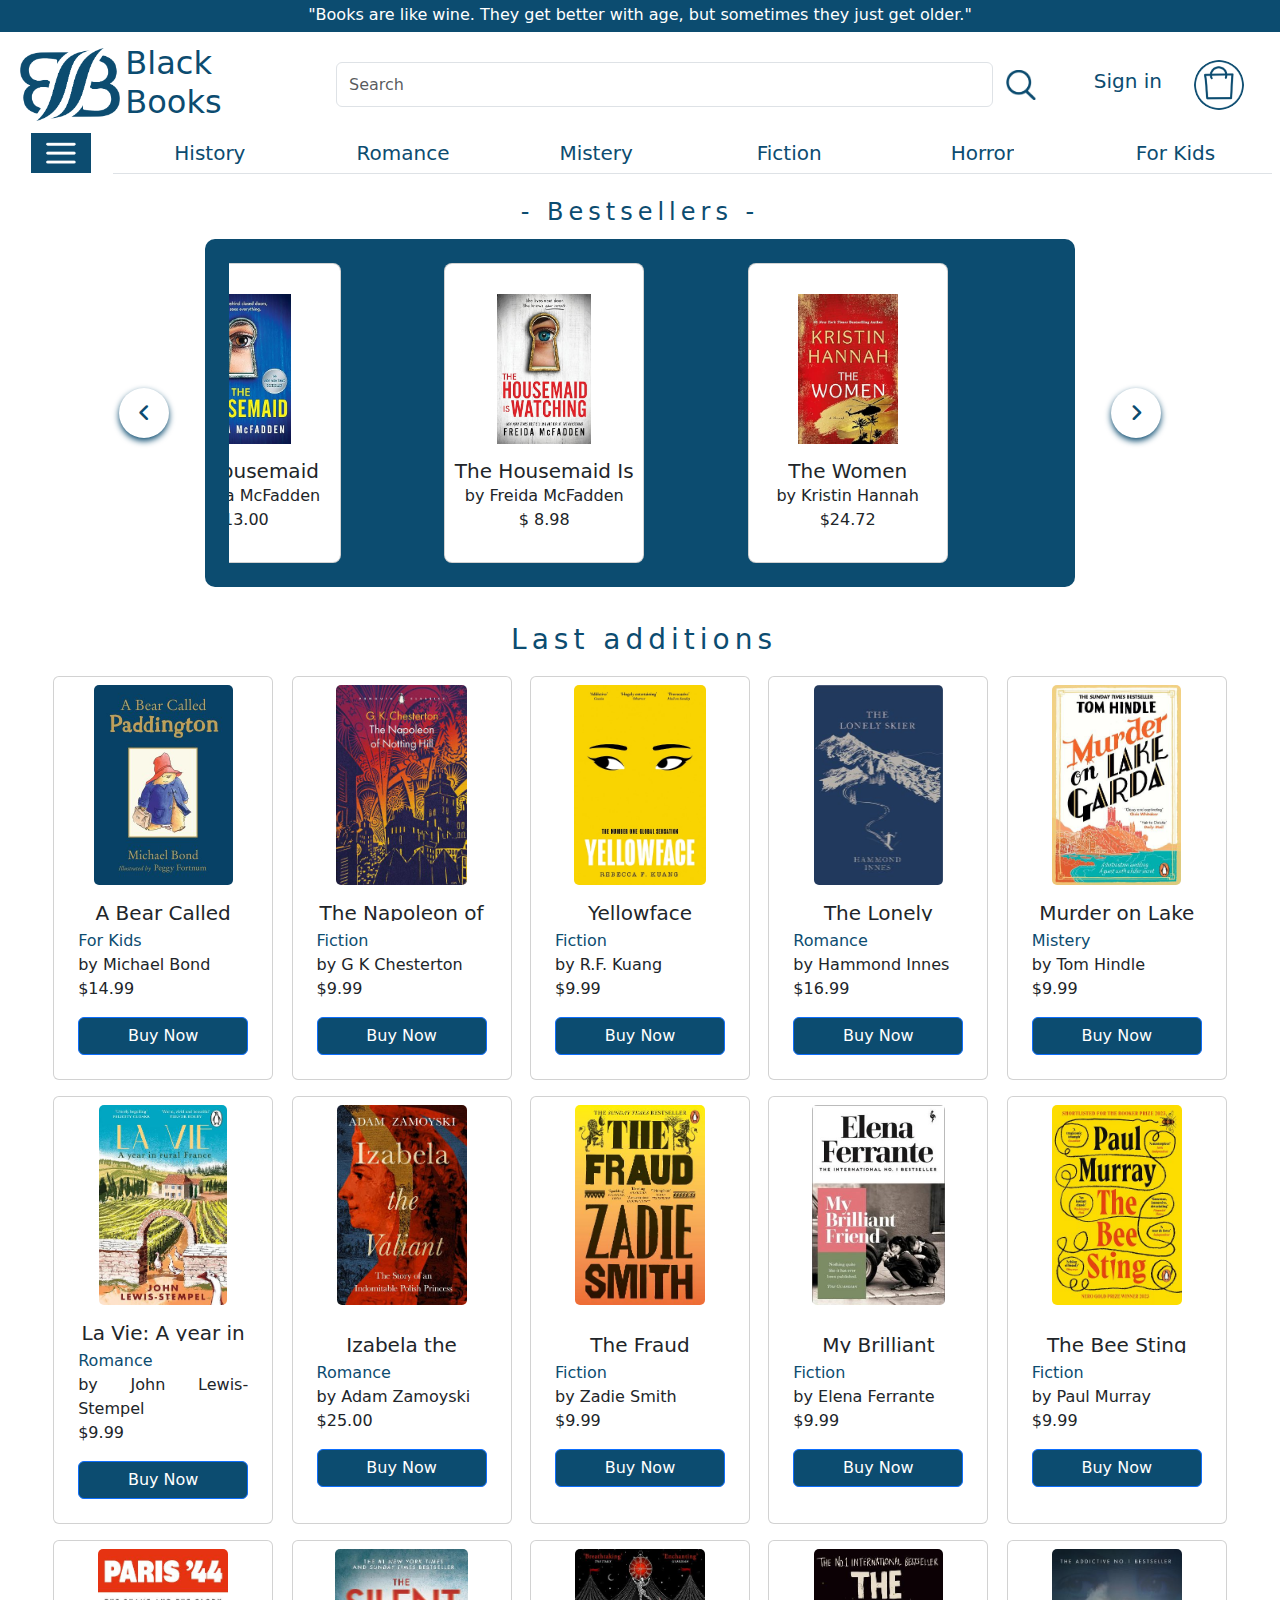
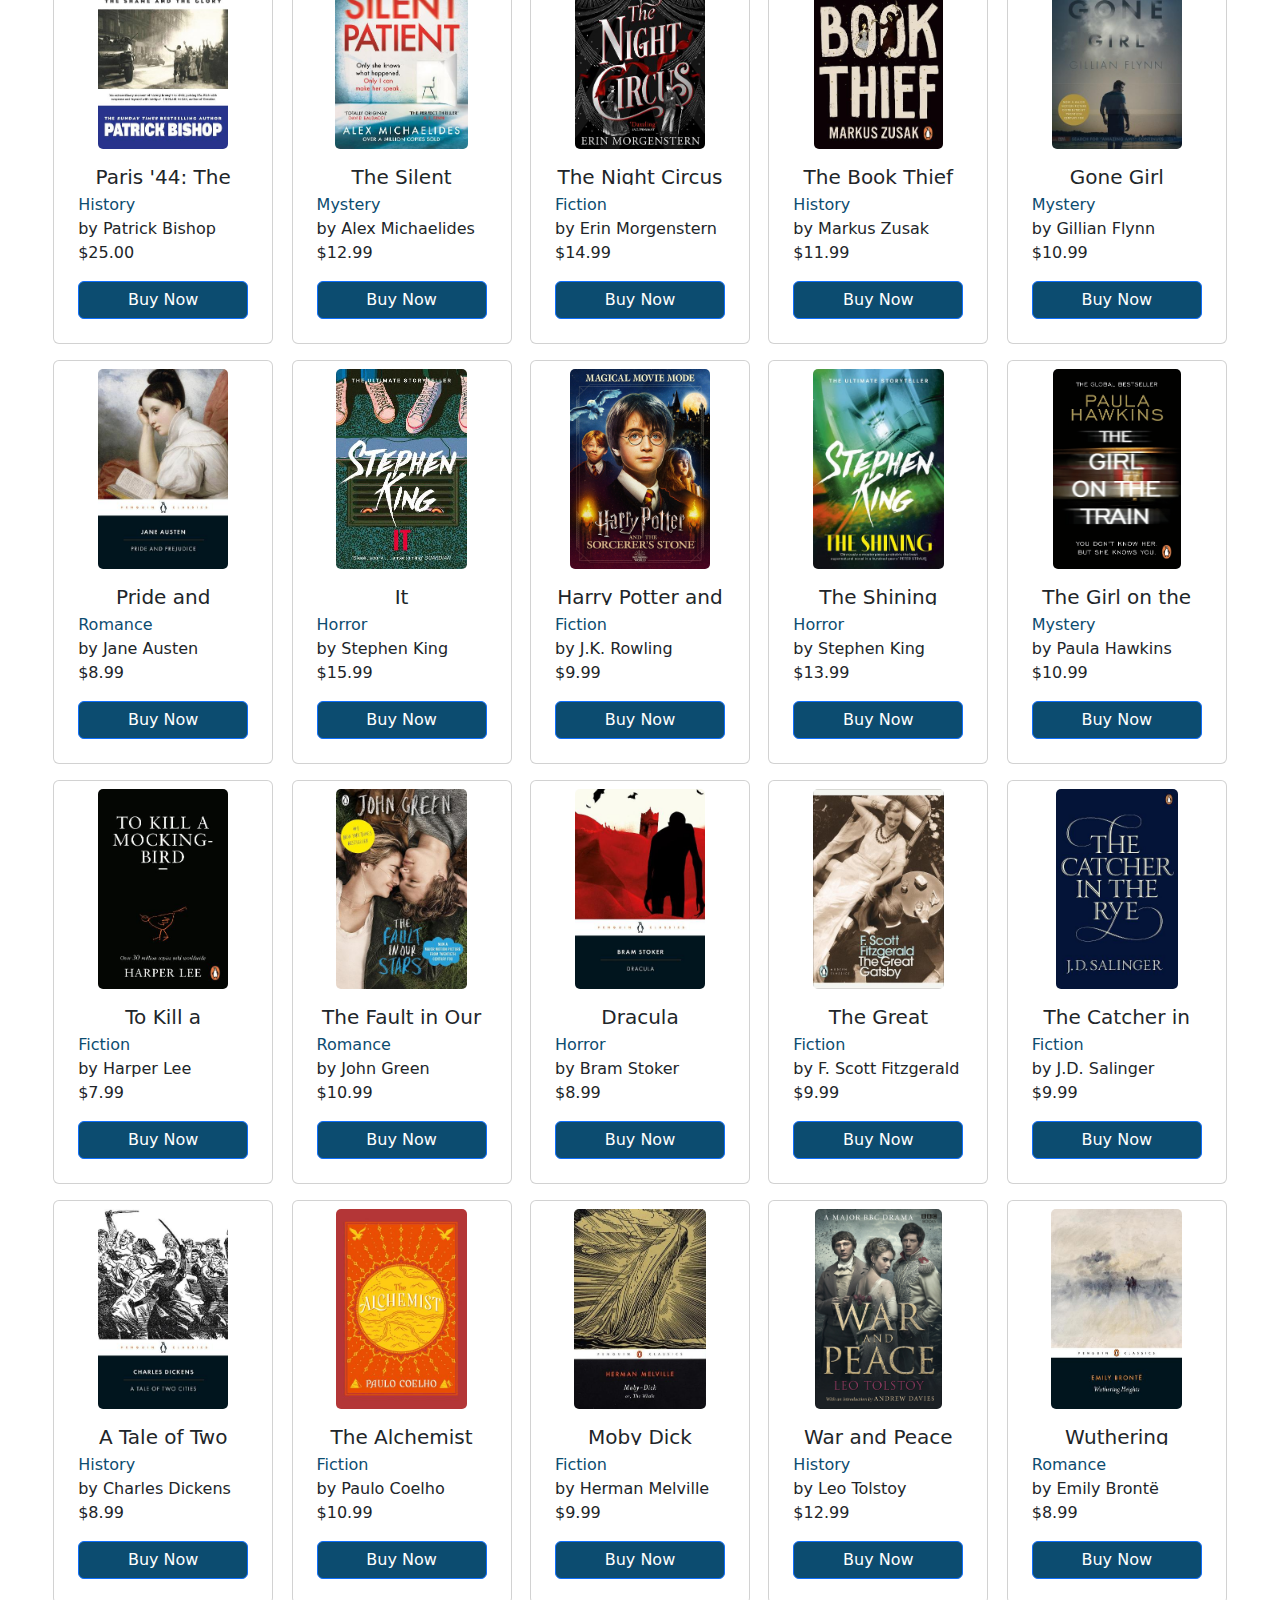
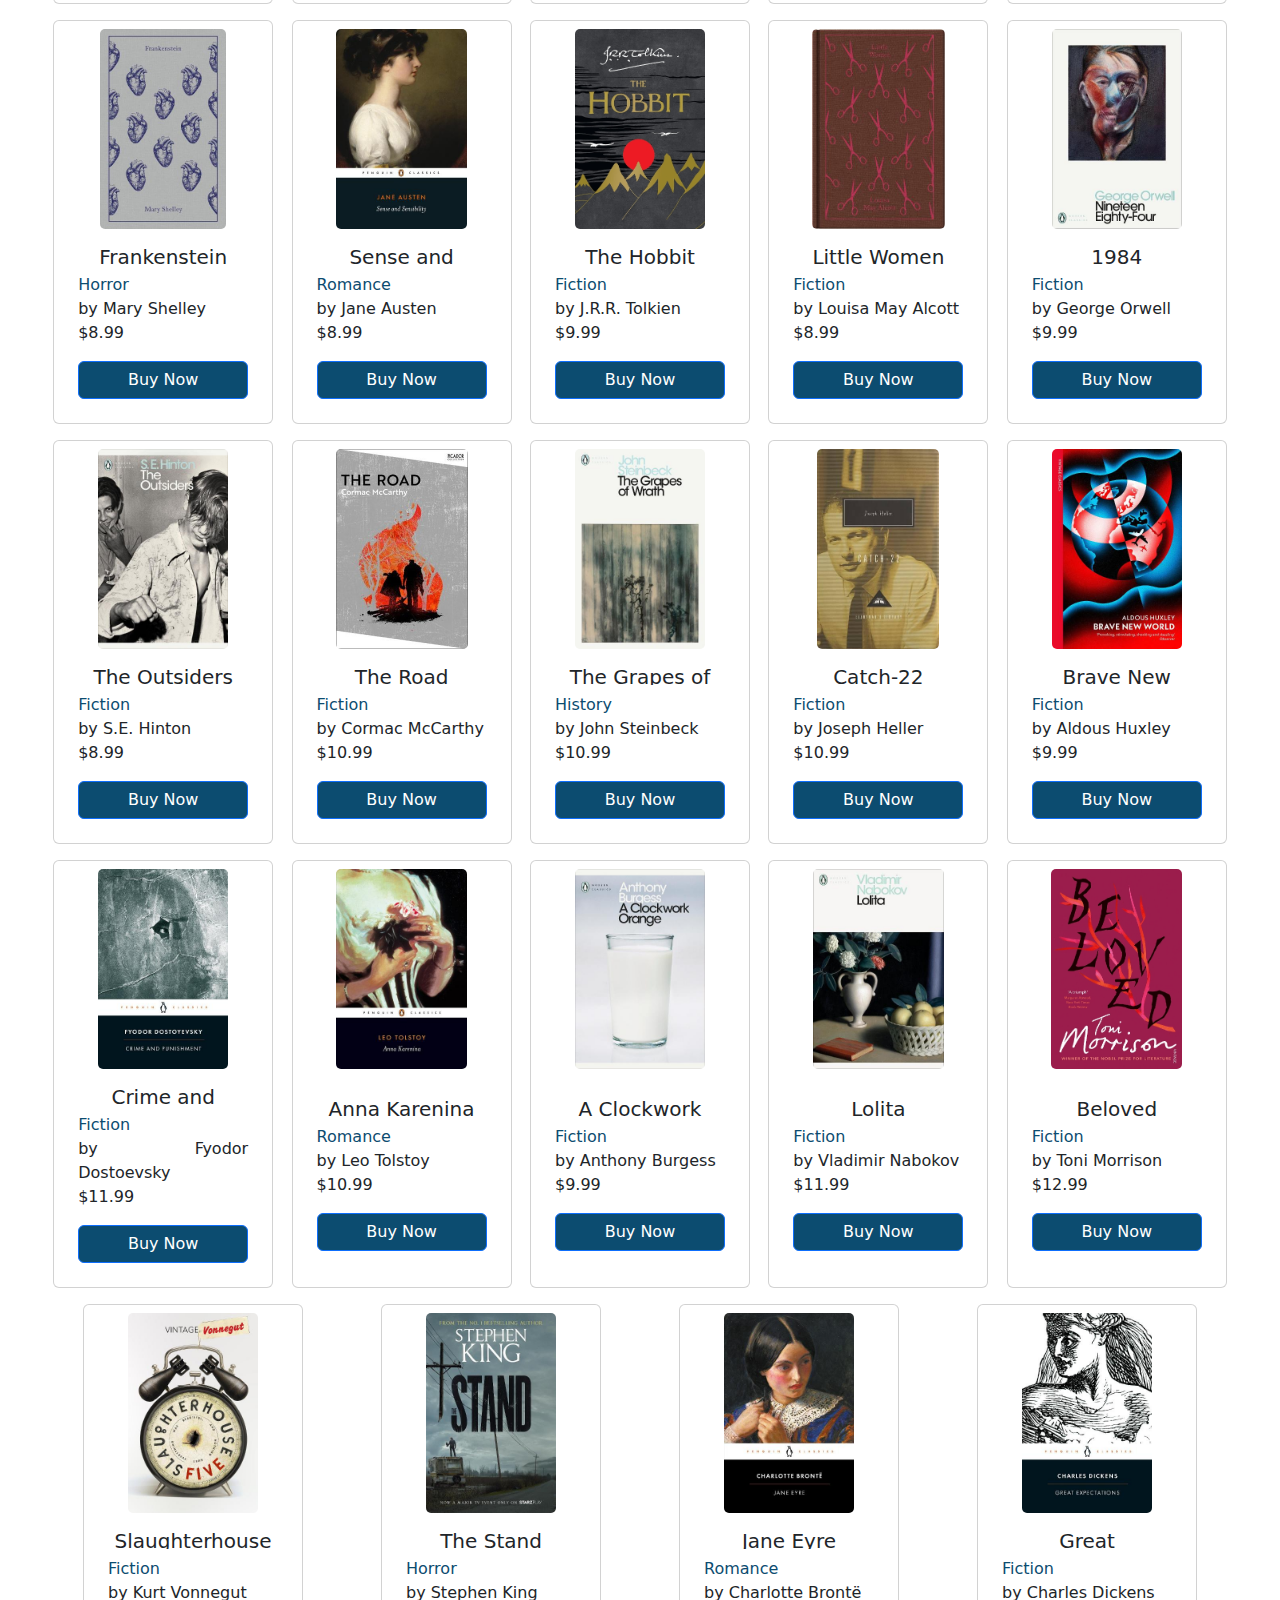
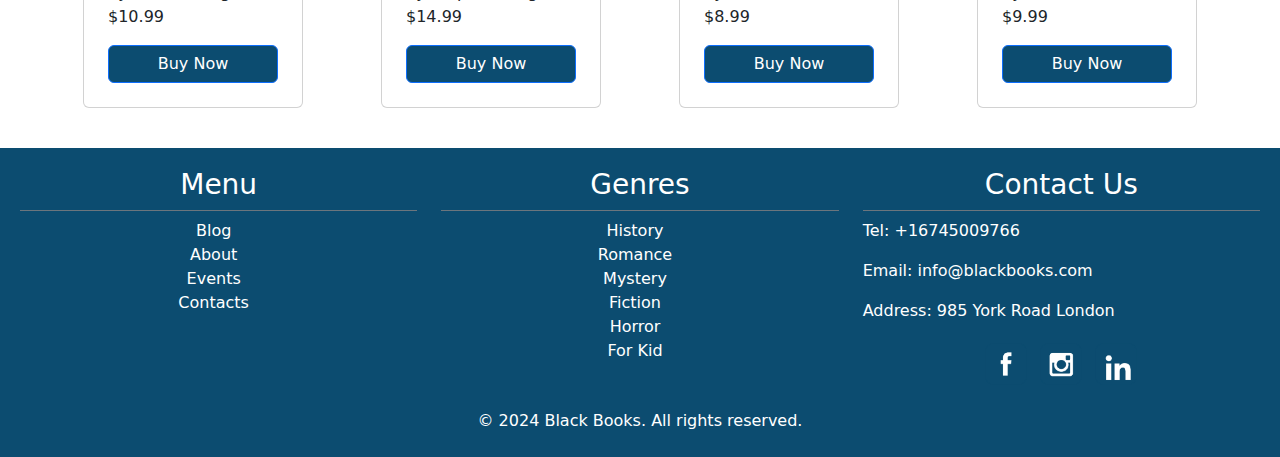
==== commit dd659d82: "fulled events.html" ====
--- a/html/index.html
+++ b/html/index.html
@@ -26,7 +26,7 @@
                 </a>
             </div>
             <div class="col-sm-2 mt-1 d-flex align-items-center">
-                <a style="text-decoration: none;" href="index.html">
+                <a style="text-decoration: none;" href="#">
                     <h2 style="color:#0C4C70;">Black Books</h2>
                 </a>
             </div>
--- a/css/style.css
+++ b/css/style.css
@@ -385,4 +385,27 @@
     color: black;
     text-align: justify;
     font-size: 18px;
+}
+
+/* Events.html styles */
+.events-header h3 {
+    text-align: center;
+}
+.events-header p {
+    color: black;
+    text-align: justify;
+    font-size: 18px;
+}
+.upcoming-events h4 {
+    text-align: left;
+}
+.event-body h5, p{
+    text-align: justify;
+}
+.event-body h5 {
+    color:gray;
+}
+.event-body p {
+    color:black;
+    font-size: 18px;
 }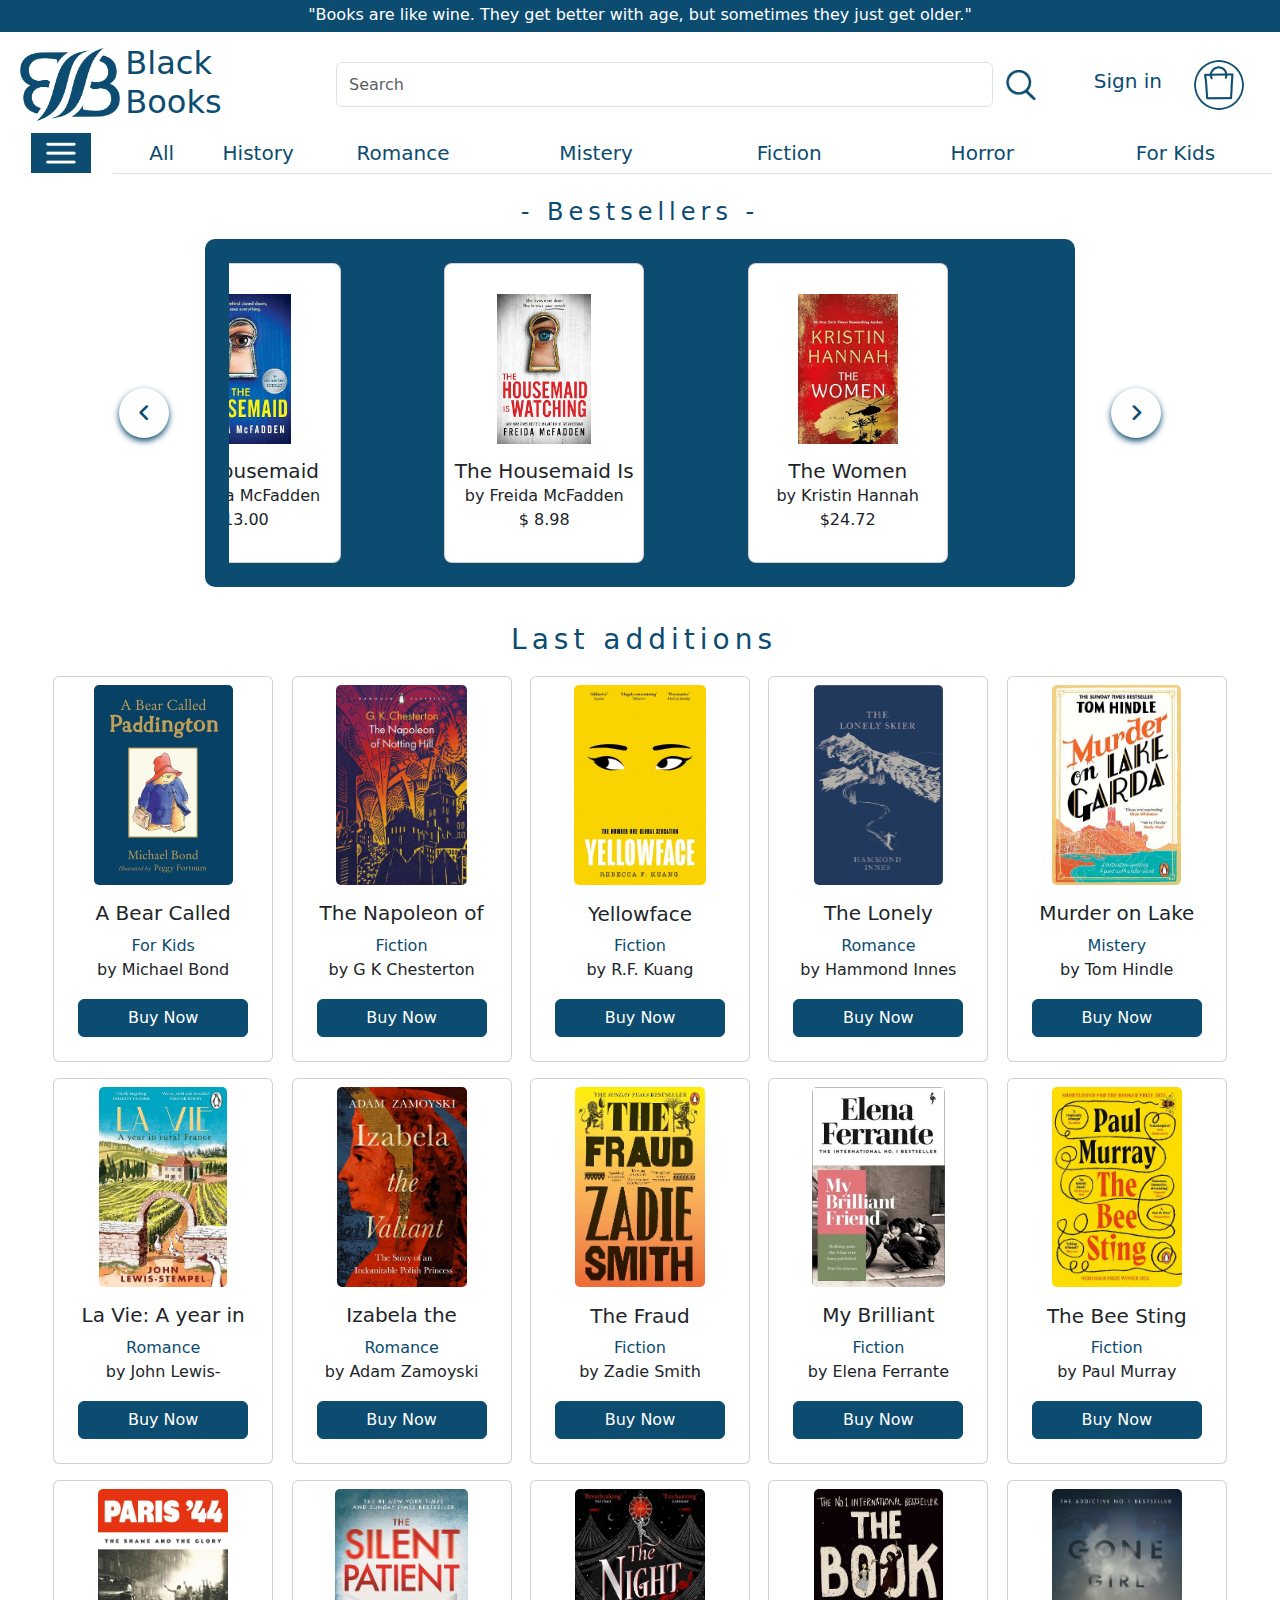
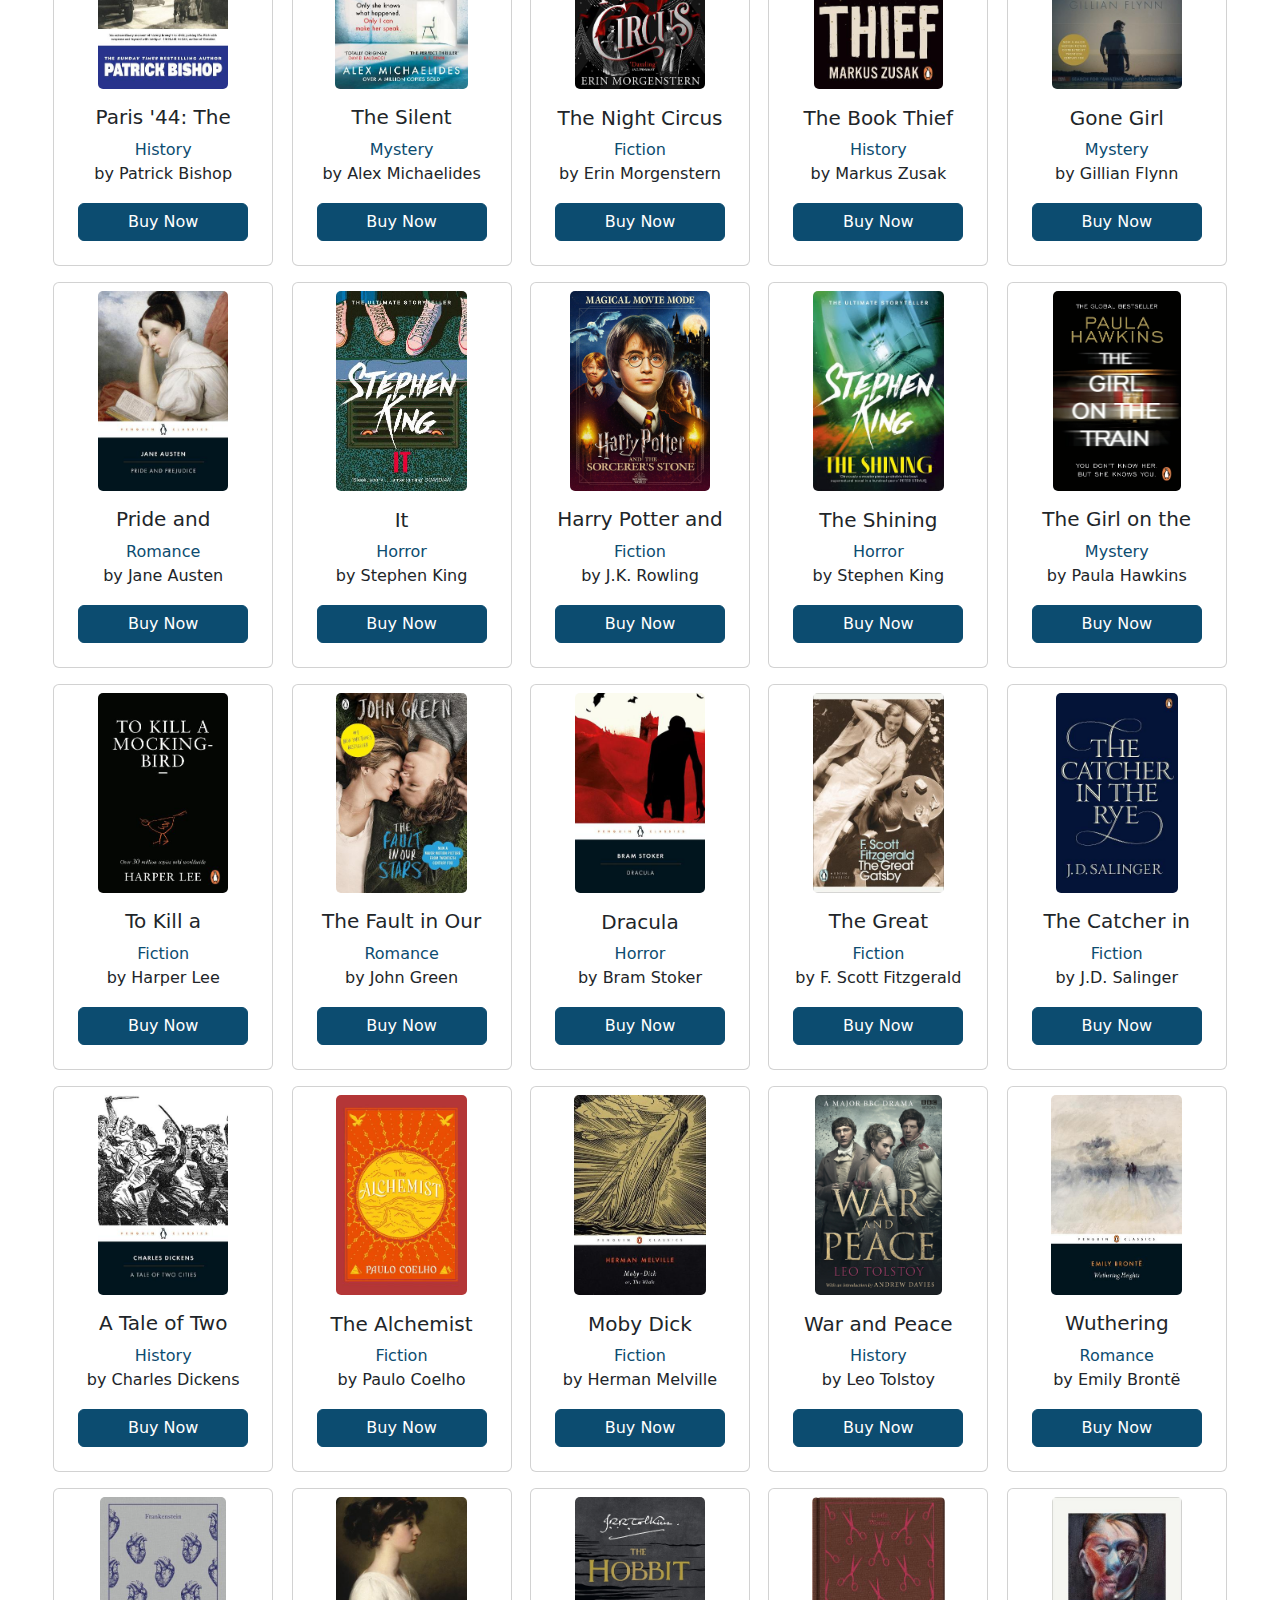
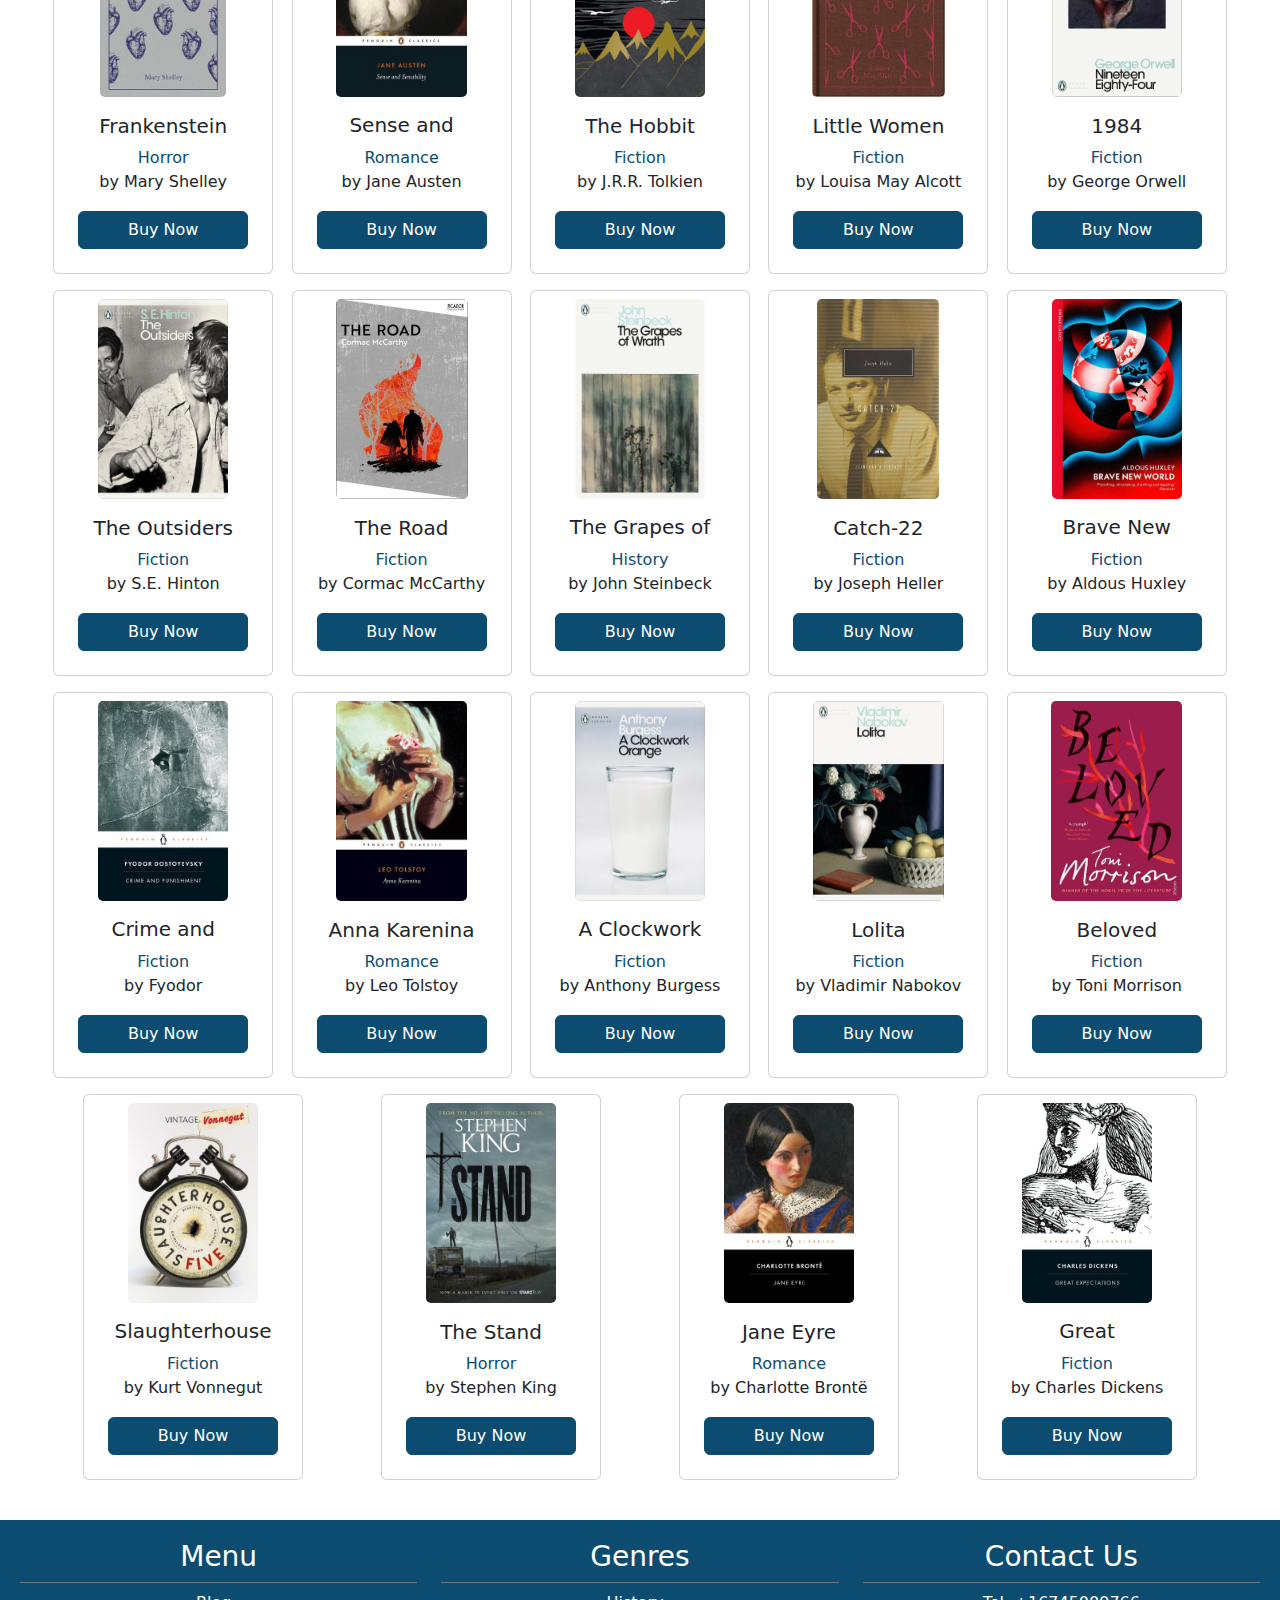
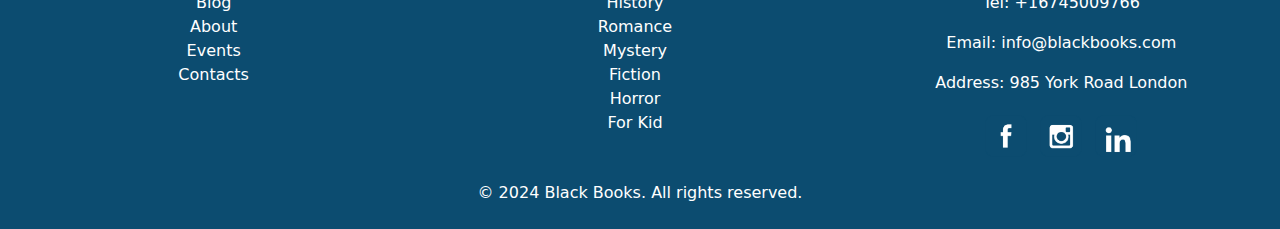
==== commit 6b0a937a: ".card -> card-book" ====
--- a/html/index.html
+++ b/html/index.html
@@ -71,7 +71,10 @@
             </div>
             <div class="col-md-11">
                 <div class="row border-bottom pt-2" id="genres">
-                    <div class="col-2 d-flex justify-content-center">
+                    <div class="col-1 d-flex justify-content-center">
+                        <h5 class="genre-filter">All</h5>
+                    </div>
+                    <div class="col-1 d-flex justify-content-center">
                         <h5 class="genre-filter">History</h5>
                     </div>
                     <div class="col-2  d-flex justify-content-center">
@@ -94,6 +97,9 @@
 
         </div>
     </header>
+    <script>
+        
+    </script>
     <main>
         <div class="row mt-4">
             <div class="col-1"></div>
@@ -148,7 +154,7 @@
                 </div>
                 <div class="col-sm-12 d-flex flex-wrap justify-content-around"  id="main-books">
                     
-                    <div class="card d-flex p-2 m-2">
+                    <div class="card-book card d-flex p-2 m-2">
                         <img class="card-img w-75" src="../images/book1.jpg"
                             alt="A Bear Called Paddington: Hatchards Exclusive Edition">
                         <div class="card-body d-flex flex-column justify-content-center">
@@ -158,7 +164,7 @@
                             <a href="#" class="btn btn-primary buy-now buy-now">Buy Now</a>
                         </div>
                     </div>
-                    <div class="card d-flex p-2 m-2">
+                    <div class="card-book card d-flex p-2 m-2">
                         <img class="card-img w-75" src="../images/book2.jpg" alt="The Napoleon of Notting Hill">
                         <div class="card-body d-flex flex-column justify-content-center">
                             <h5 class="card-title">The Napoleon of Notting Hill</h5>
@@ -167,7 +173,7 @@
                             <a href="#" class="btn btn-primary buy-now buy-now">Buy Now</a>
                         </div>
                     </div>
-                    <div class="card d-flex p-2 m-2">
+                    <div class="card-book card d-flex p-2 m-2">
                         <img class="card-img w-75" src="../images/book3.jpg" alt="Yellowface">
                         <div class="card-body d-flex flex-column justify-content-center">
                             <h5 class="card-title">Yellowface</h5>
@@ -176,7 +182,7 @@
                             <a href="#" class="btn btn-primary buy-now buy-now">Buy Now</a>
                         </div>
                     </div>
-                    <div class="card d-flex p-2 m-2">
+                    <div class="card-book card d-flex p-2 m-2">
                         <img class="card-img w-75" src="../images/book4.jpg"
                             alt="The Lonely Skier: Hatchards Library Edition">
                         <div class="card-body d-flex flex-column justify-content-center">
@@ -186,7 +192,7 @@
                             <a href="#" class="btn btn-primary buy-now buy-now">Buy Now</a>
                         </div>
                     </div>
-                    <div class="card d-flex p-2 m-2">
+                    <div class="card-book card d-flex p-2 m-2">
                         <img class="card-img w-75" src="../images/book5.jpg" alt="Murder on Lake Garda">
                         <div class="card-body d-flex flex-column justify-content-center">
                             <h5 class="card-title">Murder on Lake Garda</h5>
@@ -195,7 +201,7 @@
                             <a href="#" class="btn btn-primary buy-now buy-now">Buy Now</a>
                         </div>
                     </div>
-                    <div class="card d-flex p-2 m-2">
+                    <div class="card-book card d-flex p-2 m-2">
                         <img class="card-img w-75" src="../images/book6.jpg" alt="La Vie: A year in rural France">
                         <div class="card-body d-flex flex-column justify-content-center">
                             <h5 class="card-title">La Vie: A year in rural France</h5>
@@ -204,7 +210,7 @@
                             <a href="#" class="btn btn-primary buy-now buy-now">Buy Now</a>
                         </div>
                     </div>
-                    <div class="card d-flex p-2 m-2">
+                    <div class="card-book card d-flex p-2 m-2">
                         <img class="card-img w-75" src="../images/book7.jpg" alt="Izabela the Valiant: The Story of an Indomitable Polish Princess">
                         <div class="card-body d-flex flex-column justify-content-center">
                             <h5 class="card-title">Izabela the Valiant: The Story of an Indomitable Polish Princess</h5>
@@ -213,7 +219,7 @@
                             <a href="#" class="btn btn-primary buy-now buy-now">Buy Now</a>
                         </div>
                     </div>
-                    <div class="card d-flex p-2 m-2">
+                    <div class="card-book card d-flex p-2 m-2">
                         <img class="card-img w-75" src="../images/book8.jpg" alt="The Fraud">
                         <div class="card-body d-flex flex-column justify-content-center">
                             <h5 class="card-title">The Fraud</h5>
@@ -222,7 +228,7 @@
                             <a href="#" class="btn btn-primary buy-now buy-now">Buy Now</a>
                         </div>
                     </div>
-                    <div class="card d-flex p-2 m-2">
+                    <div class="card-book card d-flex p-2 m-2">
                         <img class="card-img w-75" src="../images/book9.jpg" alt="My Brilliant Friend">
                         <div class="card-body d-flex flex-column justify-content-center">
                             <h5 class="card-title">My Brilliant Friend</h5>
@@ -231,7 +237,7 @@
                             <a href="#" class="btn btn-primary buy-now buy-now">Buy Now</a>
                         </div>
                     </div>
-                    <div class="card d-flex p-2 m-2">
+                    <div class="card-book card d-flex p-2 m-2">
                         <img class="card-img w-75" src="../images/book10.jpg" alt="The Bee Sting">
                         <div class="card-body d-flex flex-column justify-content-center">
                             <h5 class="card-title">The Bee Sting</h5>
@@ -240,7 +246,7 @@
                             <a href="#" class="btn btn-primary buy-now buy-now">Buy Now</a>
                         </div>
                     </div>
-                    <div class="card d-flex p-2 m-2">
+                    <div class="card-book card d-flex p-2 m-2">
                         <img class="card-img w-75" src="../images/book11.jpg" alt="Paris '44: The Shame and the Glory">
                         <div class="card-body d-flex flex-column justify-content-center">
                             <h5 class="card-title">Paris '44: The Shame and the Glory</h5>
@@ -249,7 +255,7 @@
                             <a href="#" class="btn btn-primary buy-now buy-now">Buy Now</a>
                         </div>
                     </div>
-                    <div class="card d-flex p-2 m-2">
+                    <div class="card-book card d-flex p-2 m-2">
                         <img class="card-img w-75" src="../images/book12.jpg" alt="The Silent Patient">
                         <div class="card-body d-flex flex-column justify-content-center">
                             <h5 class="card-title">The Silent Patient</h5>
@@ -259,7 +265,7 @@
                         </div>
                     </div>
                     
-                    <div class="card d-flex p-2 m-2">
+                    <div class="card-book card d-flex p-2 m-2">
                         <img class="card-img w-75" src="../images/book13.jpg" alt="The Night Circus">
                         <div class="card-body d-flex flex-column justify-content-center">
                             <h5 class="card-title">The Night Circus</h5>
@@ -269,7 +275,7 @@
                         </div>
                     </div>
                     
-                    <div class="card d-flex p-2 m-2">
+                    <div class="card-book card d-flex p-2 m-2">
                         <img class="card-img w-75" src="../images/book14.jpg" alt="The Book Thief">
                         <div class="card-body d-flex flex-column justify-content-center">
                             <h5 class="card-title">The Book Thief</h5>
@@ -279,7 +285,7 @@
                         </div>
                     </div>
                     
-                    <div class="card d-flex p-2 m-2">
+                    <div class="card-book card d-flex p-2 m-2">
                         <img class="card-img w-75" src="../images/book15.jpg" alt="Gone Girl">
                         <div class="card-body d-flex flex-column justify-content-center">
                             <h5 class="card-title">Gone Girl</h5>
@@ -289,7 +295,7 @@
                         </div>
                     </div>
                     
-                    <div class="card d-flex p-2 m-2">
+                    <div class="card-book card d-flex p-2 m-2">
                         <img class="card-img w-75" src="../images/book16.jpg" alt="Pride and Prejudice">
                         <div class="card-body d-flex flex-column justify-content-center">
                             <h5 class="card-title">Pride and Prejudice</h5>
@@ -299,7 +305,7 @@
                         </div>
                     </div>
                     
-                    <div class="card d-flex p-2 m-2">
+                    <div class="card-book card d-flex p-2 m-2">
                         <img class="card-img w-75" src="../images/book17.jpg" alt="It">
                         <div class="card-body d-flex flex-column justify-content-center">
                             <h5 class="card-title">It</h5>
@@ -309,7 +315,7 @@
                         </div>
                     </div>
                     
-                    <div class="card d-flex p-2 m-2">
+                    <div class="card-book card d-flex p-2 m-2">
                         <img class="card-img w-75" src="../images/book18.jpg" alt="Harry Potter and the Sorcerer's Stone">
                         <div class="card-body d-flex flex-column justify-content-center">
                             <h5 class="card-title">Harry Potter and the Sorcerer's Stone</h5>
@@ -319,7 +325,7 @@
                         </div>
                     </div>
                     
-                    <div class="card d-flex p-2 m-2">
+                    <div class="card-book card d-flex p-2 m-2">
                         <img class="card-img w-75" src="../images/book19.jpg" alt="The Shining">
                         <div class="card-body d-flex flex-column justify-content-center">
                             <h5 class="card-title">The Shining</h5>
@@ -329,7 +335,7 @@
                         </div>
                     </div>
                     
-                    <div class="card d-flex p-2 m-2">
+                    <div class="card-book card d-flex p-2 m-2">
                         <img class="card-img w-75" src="../images/book20.jpg" alt="The Girl on the Train">
                         <div class="card-body d-flex flex-column justify-content-center">
                             <h5 class="card-title">The Girl on the Train</h5>
@@ -339,7 +345,7 @@
                         </div>
                     </div>
                     
-                    <div class="card d-flex p-2 m-2">
+                    <div class="card-book card d-flex p-2 m-2">
                         <img class="card-img w-75" src="../images/book21.jpg" alt="To Kill a Mockingbird">
                         <div class="card-body d-flex flex-column justify-content-center">
                             <h5 class="card-title">To Kill a Mockingbird</h5>
@@ -348,7 +354,7 @@
                             <a href="#" class="btn btn-primary buy-now">Buy Now</a>
                         </div>
                     </div>
-                    <div class="card d-flex p-2 m-2">
+                    <div class="card-book card d-flex p-2 m-2">
                         <img class="card-img w-75" src="../images/book22.jpg" alt="The Fault in Our Stars">
                         <div class="card-body d-flex flex-column justify-content-center">
                             <h5 class="card-title">The Fault in Our Stars</h5>
@@ -358,7 +364,7 @@
                         </div>
                     </div>
                     
-                    <div class="card d-flex p-2 m-2">
+                    <div class="card-book card d-flex p-2 m-2">
                         <img class="card-img w-75" src="../images/book23.jpg" alt="Dracula">
                         <div class="card-body d-flex flex-column justify-content-center">
                             <h5 class="card-title">Dracula</h5>
@@ -368,7 +374,7 @@
                         </div>
                     </div>
                     
-                    <div class="card d-flex p-2 m-2">
+                    <div class="card-book card d-flex p-2 m-2">
                         <img class="card-img w-75" src="../images/book24.jpg" alt="The Great Gatsby">
                         <div class="card-body d-flex flex-column justify-content-center">
                             <h5 class="card-title">The Great Gatsby</h5>
@@ -378,7 +384,7 @@
                         </div>
                     </div>
                     
-                    <div class="card d-flex p-2 m-2">
+                    <div class="card-book card d-flex p-2 m-2">
                         <img class="card-img w-75" src="../images/book25.jpg" alt="The Catcher in the Rye">
                         <div class="card-body d-flex flex-column justify-content-center">
                             <h5 class="card-title">The Catcher in the Rye</h5>
@@ -388,7 +394,7 @@
                         </div>
                     </div>
                     
-                    <div class="card d-flex p-2 m-2">
+                    <div class="card-book card d-flex p-2 m-2">
                         <img class="card-img w-75" src="../images/book26.jpg" alt="A Tale of Two Cities">
                         <div class="card-body d-flex flex-column justify-content-center">
                             <h5 class="card-title">A Tale of Two Cities</h5>
@@ -398,7 +404,7 @@
                         </div>
                     </div>
                     
-                    <div class="card d-flex p-2 m-2">
+                    <div class="card-book card d-flex p-2 m-2">
                         <img class="card-img w-75" src="../images/book27.jpg" alt="The Alchemist">
                         <div class="card-body d-flex flex-column justify-content-center">
                             <h5 class="card-title">The Alchemist</h5>
@@ -408,7 +414,7 @@
                         </div>
                     </div>
                     
-                    <div class="card d-flex p-2 m-2">
+                    <div class="card-book card d-flex p-2 m-2">
                         <img class="card-img w-75" src="../images/book28.jpg" alt="Moby Dick">
                         <div class="card-body d-flex flex-column justify-content-center">
                             <h5 class="card-title">Moby Dick</h5>
@@ -418,7 +424,7 @@
                         </div>
                     </div>
                     
-                    <div class="card d-flex p-2 m-2">
+                    <div class="card-book card d-flex p-2 m-2">
                         <img class="card-img w-75" src="../images/book29.jpg" alt="War and Peace">
                         <div class="card-body d-flex flex-column justify-content-center">
                             <h5 class="card-title">War and Peace</h5>
@@ -428,7 +434,7 @@
                         </div>
                     </div>
                     
-                    <div class="card d-flex p-2 m-2">
+                    <div class="card-book card d-flex p-2 m-2">
                         <img class="card-img w-75" src="../images/book30.jpg" alt="Wuthering Heights">
                         <div class="card-body d-flex flex-column justify-content-center">
                             <h5 class="card-title">Wuthering Heights</h5>
@@ -437,7 +443,7 @@
                             <a href="#" class="btn btn-primary buy-now">Buy Now</a>
                         </div>
                     </div>
-                    <div class="card d-flex p-2 m-2">
+                    <div class="card-book card d-flex p-2 m-2">
                         <img class="card-img w-75" src="../images/book31.jpg" alt="Frankenstein">
                         <div class="card-body d-flex flex-column justify-content-center">
                             <h5 class="card-title">Frankenstein</h5>
@@ -447,7 +453,7 @@
                         </div>
                     </div>
                     
-                    <div class="card d-flex p-2 m-2">
+                    <div class="card-book card d-flex p-2 m-2">
                         <img class="card-img w-75" src="../images/book32.jpg" alt="Sense and Sensibility">
                         <div class="card-body d-flex flex-column justify-content-center">
                             <h5 class="card-title">Sense and Sensibility</h5>
@@ -457,7 +463,7 @@
                         </div>
                     </div>
                     
-                    <div class="card d-flex p-2 m-2">
+                    <div class="card-book card d-flex p-2 m-2">
                         <img class="card-img w-75" src="../images/book33.jpg" alt="The Hobbit">
                         <div class="card-body d-flex flex-column justify-content-center">
                             <h5 class="card-title">The Hobbit</h5>
@@ -467,7 +473,7 @@
                         </div>
                     </div>
                     
-                    <div class="card d-flex p-2 m-2">
+                    <div class="card-book card d-flex p-2 m-2">
                         <img class="card-img w-75" src="../images/book34.jpg" alt="Little Women">
                         <div class="card-body d-flex flex-column justify-content-center">
                             <h5 class="card-title">Little Women</h5>
@@ -477,7 +483,7 @@
                         </div>
                     </div>
                     
-                    <div class="card d-flex p-2 m-2">
+                    <div class="card-book card d-flex p-2 m-2">
                         <img class="card-img w-75" src="../images/book35.jpg" alt="1984">
                         <div class="card-body d-flex flex-column justify-content-center">
                             <h5 class="card-title">1984</h5>
@@ -487,7 +493,7 @@
                         </div>
                     </div>
                     
-                    <div class="card d-flex p-2 m-2">
+                    <div class="card-book card d-flex p-2 m-2">
                         <img class="card-img w-75" src="../images/book36.jpg" alt="The Outsiders">
                         <div class="card-body d-flex flex-column justify-content-center">
                             <h5 class="card-title">The Outsiders</h5>
@@ -497,7 +503,7 @@
                         </div>
                     </div>
                     
-                    <div class="card d-flex p-2 m-2">
+                    <div class="card-book card d-flex p-2 m-2">
                         <img class="card-img w-75" src="../images/book37.jpg" alt="The Road">
                         <div class="card-body d-flex flex-column justify-content-center">
                             <h5 class="card-title">The Road</h5>
@@ -507,7 +513,7 @@
                         </div>
                     </div>
                     
-                    <div class="card d-flex p-2 m-2">
+                    <div class="card-book card d-flex p-2 m-2">
                         <img class="card-img w-75" src="../images/book38.jpg" alt="The Grapes of Wrath">
                         <div class="card-body d-flex flex-column justify-content-center">
                             <h5 class="card-title">The Grapes of Wrath</h5>
@@ -517,7 +523,7 @@
                         </div>
                     </div>
                     
-                    <div class="card d-flex p-2 m-2">
+                    <div class="card-book card d-flex p-2 m-2">
                         <img class="card-img w-75" src="../images/book39.jpg" alt="Catch-22">
                         <div class="card-body d-flex flex-column justify-content-center">
                             <h5 class="card-title">Catch-22</h5>
@@ -527,7 +533,7 @@
                         </div>
                     </div>
                     
-                    <div class="card d-flex p-2 m-2">
+                    <div class="card-book card d-flex p-2 m-2">
                         <img class="card-img w-75" src="../images/book40.jpg" alt="Brave New World">
                         <div class="card-body d-flex flex-column justify-content-center">
                             <h5 class="card-title">Brave New World</h5>
@@ -536,7 +542,7 @@
                             <a href="#" class="btn btn-primary buy-now">Buy Now</a>
                         </div>
                     </div>
-                    <div class="card d-flex p-2 m-2">
+                    <div class="card-book card d-flex p-2 m-2">
                         <img class="card-img w-75" src="../images/book41.jpg" alt="Crime and Punishment">
                         <div class="card-body d-flex flex-column justify-content-center">
                             <h5 class="card-title">Crime and Punishment</h5>
@@ -546,7 +552,7 @@
                         </div>
                     </div>
                     
-                    <div class="card d-flex p-2 m-2">
+                    <div class="card-book card d-flex p-2 m-2">
                         <img class="card-img w-75" src="../images/book42.jpg" alt="Anna Karenina">
                         <div class="card-body d-flex flex-column justify-content-center">
                             <h5 class="card-title">Anna Karenina</h5>
@@ -556,7 +562,7 @@
                         </div>
                     </div>
                     
-                    <div class="card d-flex p-2 m-2">
+                    <div class="card-book card d-flex p-2 m-2">
                         <img class="card-img w-75" src="../images/book43.jpg" alt="A Clockwork Orange">
                         <div class="card-body d-flex flex-column justify-content-center">
                             <h5 class="card-title">A Clockwork Orange</h5>
@@ -566,7 +572,7 @@
                         </div>
                     </div>
                     
-                    <div class="card d-flex p-2 m-2">
+                    <div class="card-book card d-flex p-2 m-2">
                         <img class="card-img w-75" src="../images/book44.jpg" alt="Lolita">
                         <div class="card-body d-flex flex-column justify-content-center">
                             <h5 class="card-title">Lolita</h5>
@@ -576,7 +582,7 @@
                         </div>
                     </div>
                     
-                    <div class="card d-flex p-2 m-2">
+                    <div class="card-book card d-flex p-2 m-2">
                         <img class="card-img w-75" src="../images/book45.jpg" alt="Beloved">
                         <div class="card-body d-flex flex-column justify-content-center">
                             <h5 class="card-title">Beloved</h5>
@@ -586,7 +592,7 @@
                         </div>
                     </div>
                     
-                    <div class="card d-flex p-2 m-2">
+                    <div class="card-book card d-flex p-2 m-2">
                         <img class="card-img w-75" src="../images/book46.jpg" alt="Slaughterhouse-Five">
                         <div class="card-body d-flex flex-column justify-content-center">
                             <h5 class="card-title">Slaughterhouse 5</h5>
@@ -596,7 +602,7 @@
                         </div>
                     </div>
                     
-                    <div class="card d-flex p-2 m-2">
+                    <div class="card-book card d-flex p-2 m-2">
                         <img class="card-img w-75" src="../images/book47.jpg" alt="The Stand">
                         <div class="card-body d-flex flex-column justify-content-center">
                             <h5 class="card-title">The Stand</h5>
@@ -606,7 +612,7 @@
                         </div>
                     </div>
                     
-                    <div class="card d-flex p-2 m-2">
+                    <div class="card-book card d-flex p-2 m-2">
                         <img class="card-img w-75" src="../images/book48.jpg" alt="Jane Eyre">
                         <div class="card-body d-flex flex-column justify-content-center">
                             <h5 class="card-title">Jane Eyre</h5>
@@ -616,7 +622,7 @@
                         </div>
                     </div>
                     
-                    <div class="card d-flex p-2 m-2">
+                    <div class="card-book card d-flex p-2 m-2">
                         <img class="card-img w-75" src="../images/book49.jpg" alt="Great Expectations">
                         <div class="card-body d-flex flex-column justify-content-center">
                             <h5 class="card-title">Great Expectations</h5>
--- a/css/style.css
+++ b/css/style.css
@@ -25,8 +25,8 @@
 #input:focus,
 #input:hover {
     outline: none;
-    border-color: #0C4C70;
-    box-shadow: 0px 0px 5px #0C4C70;
+    border: none;
+    box-shadow: 0px 0px 5px 1px #0C4C70;
 }
 
 #quote {
@@ -66,6 +66,10 @@
     .wrapper .carousel {
         grid-auto-columns: calc((100% / 5) - 9px);
         
+    }
+    #sign-in {
+        position: fixed;
+        right: 0;
     }
 }
 
@@ -117,7 +121,7 @@
     transition: 0.5s;
 }
 
-ul {
+.nav ul {
     padding-left: 0;
     list-style: none;
 }
@@ -261,7 +265,13 @@
     height: 150px;
     object-fit: cover;
 }
-.carousel .card p, h5 {
+.carousel .card p {
+    text-align: center;
+    text-overflow: ellipsis;
+    max-height: 40px;
+    overflow: hidden;
+    }
+.carousel .card h5 {
     text-align: center;
     text-overflow: ellipsis;
     max-height: 40px;
@@ -303,25 +313,28 @@
 }
 .card .buy-now {
     margin-bottom: 0;
-}
-.card h5, p {
-    text-align: center;
-}
+    border-color: #0C4C70;
+}
+/* #main-books .card h5, p {
+    text-align: center !important;
+} */
 .card {
     transition: 0.5s;
     width: 13%;
 }
-#main-books.card h5, span {
-    max-height: 30px;
+#main-books .card h5, #main-books .card span, #main-books .card p {
+    max-height: 25px;
     overflow: hidden;
-}
-#main-books .card:hover h5, span {
+    text-align: center !important;
+}
+#main-books .card:hover h5, #main-books .card:hover span, #main-books .card:hover p {
     max-height: fit-content;
     overflow: visible;
 }
 .card:hover {
     transform: scale(103%);
     transition: 0.5s;
+    box-shadow: 0 0 8px #0C4C70;
 }
 .book-genre {
     color:#0C4C70;
@@ -329,14 +342,14 @@
 #main-books .card {
     min-width: 220px;
 }
-#main-books h5 {
-    max-height: 20px;
-}
 
 footer {
     background-color: #0C4C70;
     color: #ffffff;
     padding: 20px;
+    text-align: center;
+}
+footer p {
     text-align: center;
 }
 footer img {
@@ -379,7 +392,6 @@
 /* About.html styles */
 .about-header {
     text-align: center;
-    color: black;
 }
 .about-body p {
     color: black;
@@ -405,7 +417,11 @@
 .event-body h5 {
     color:gray;
 }
-.event-body p {
+.upcoming-events .event-body p {
     color:black;
     font-size: 18px;
-}+    text-align: justify;
+}
+
+/* Contacts.html styles */
+.hidden { display: none !important; }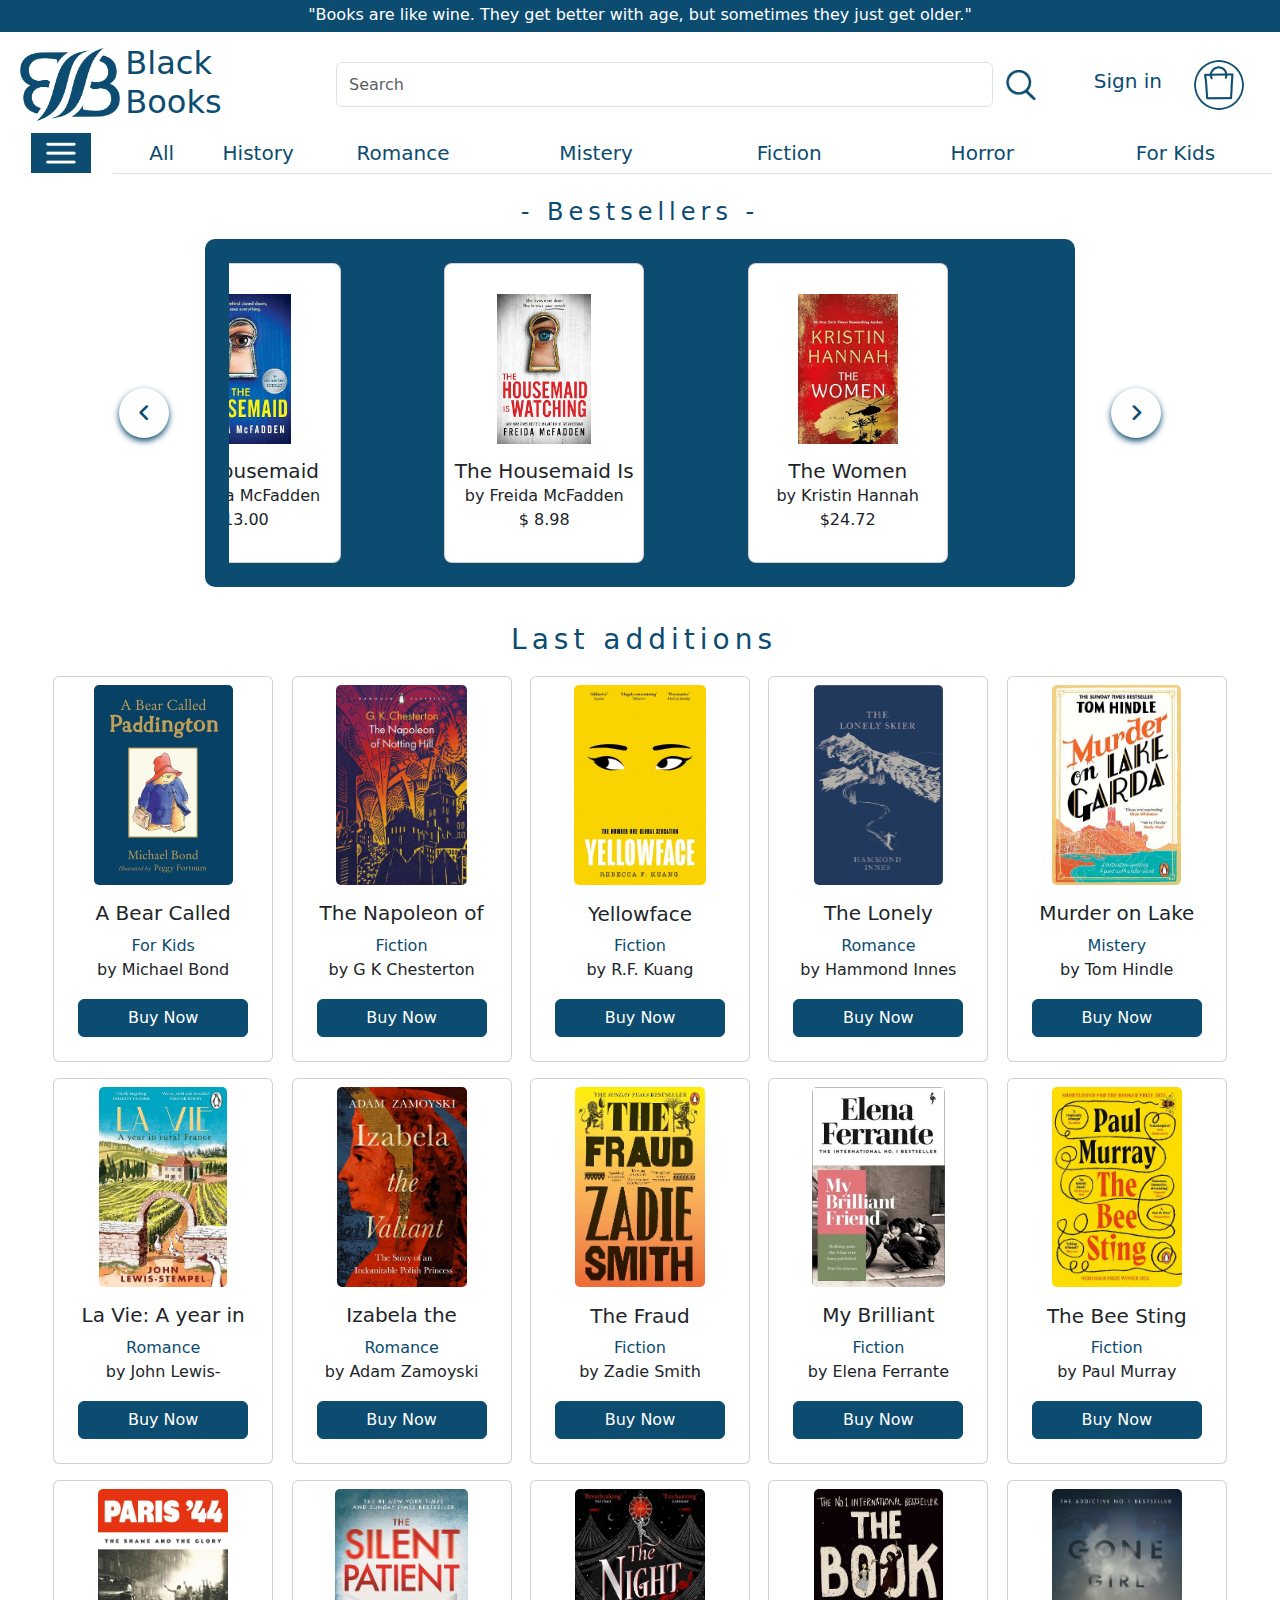
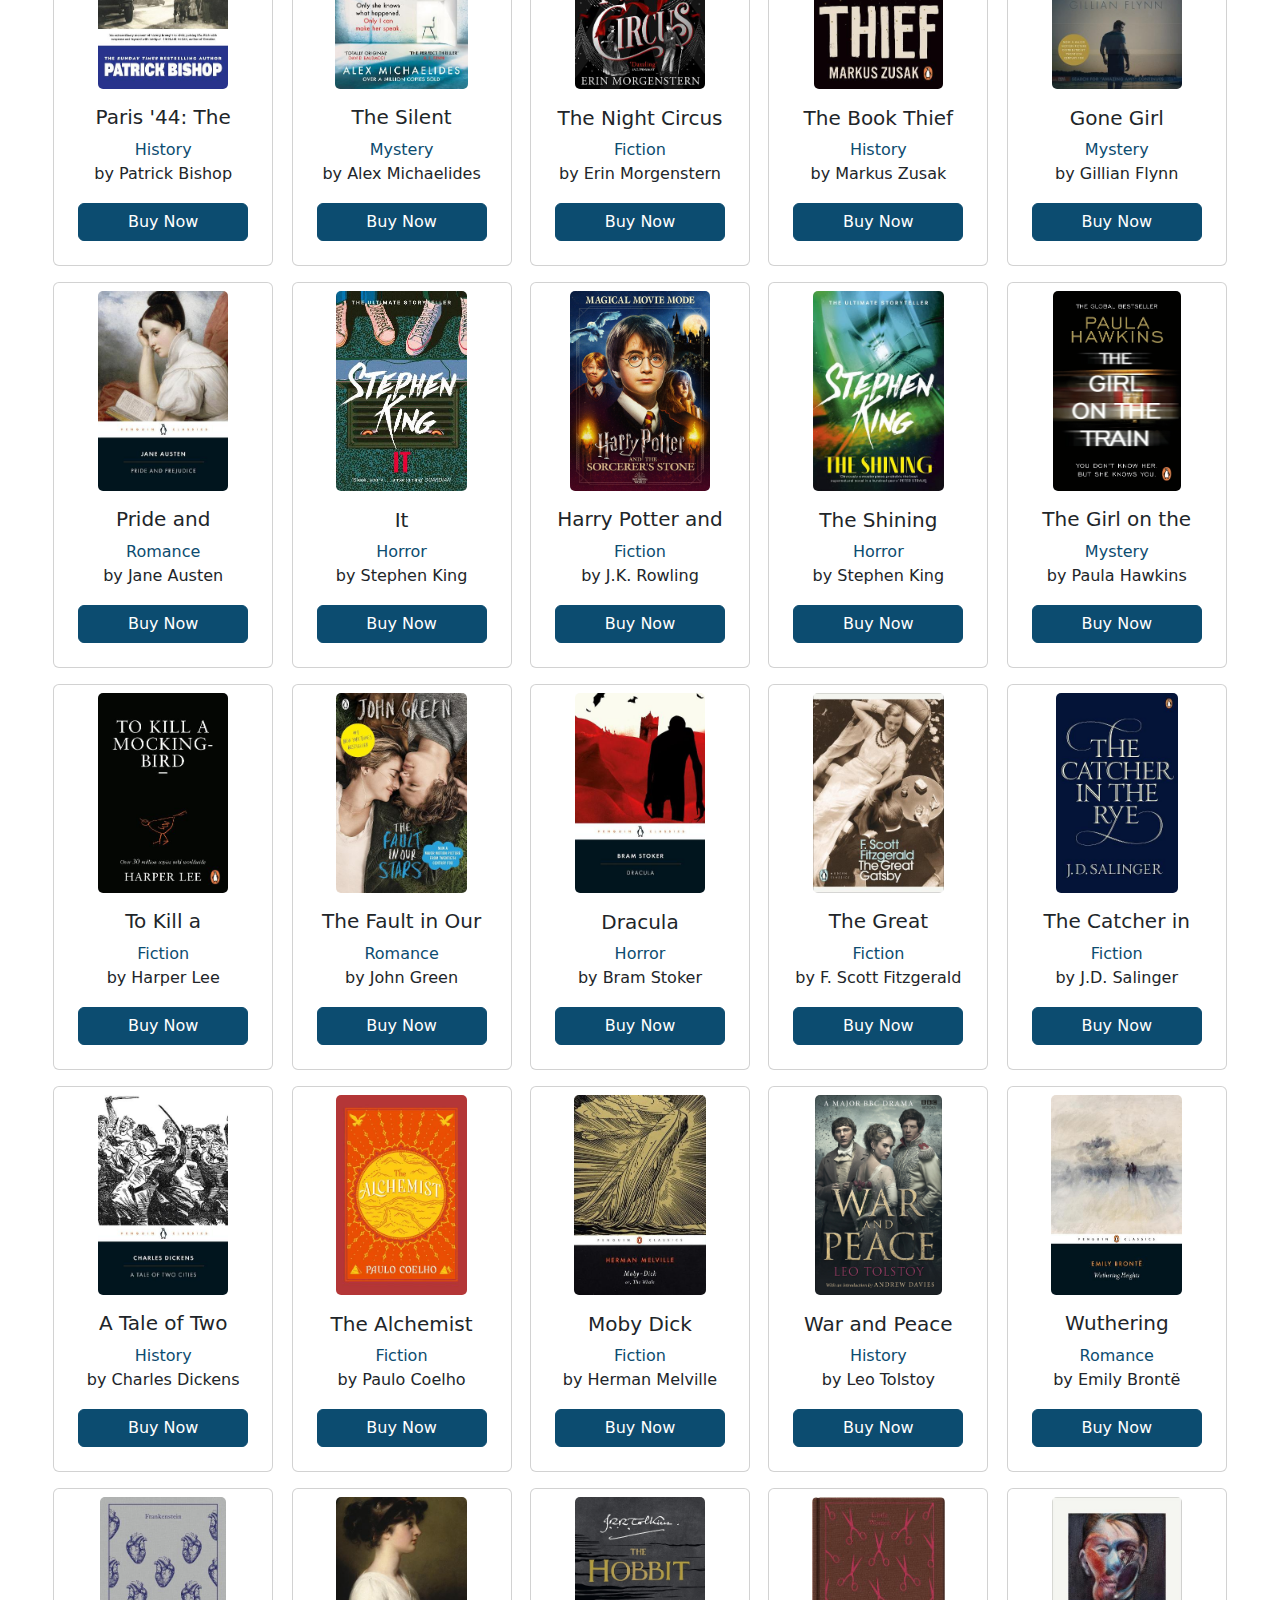
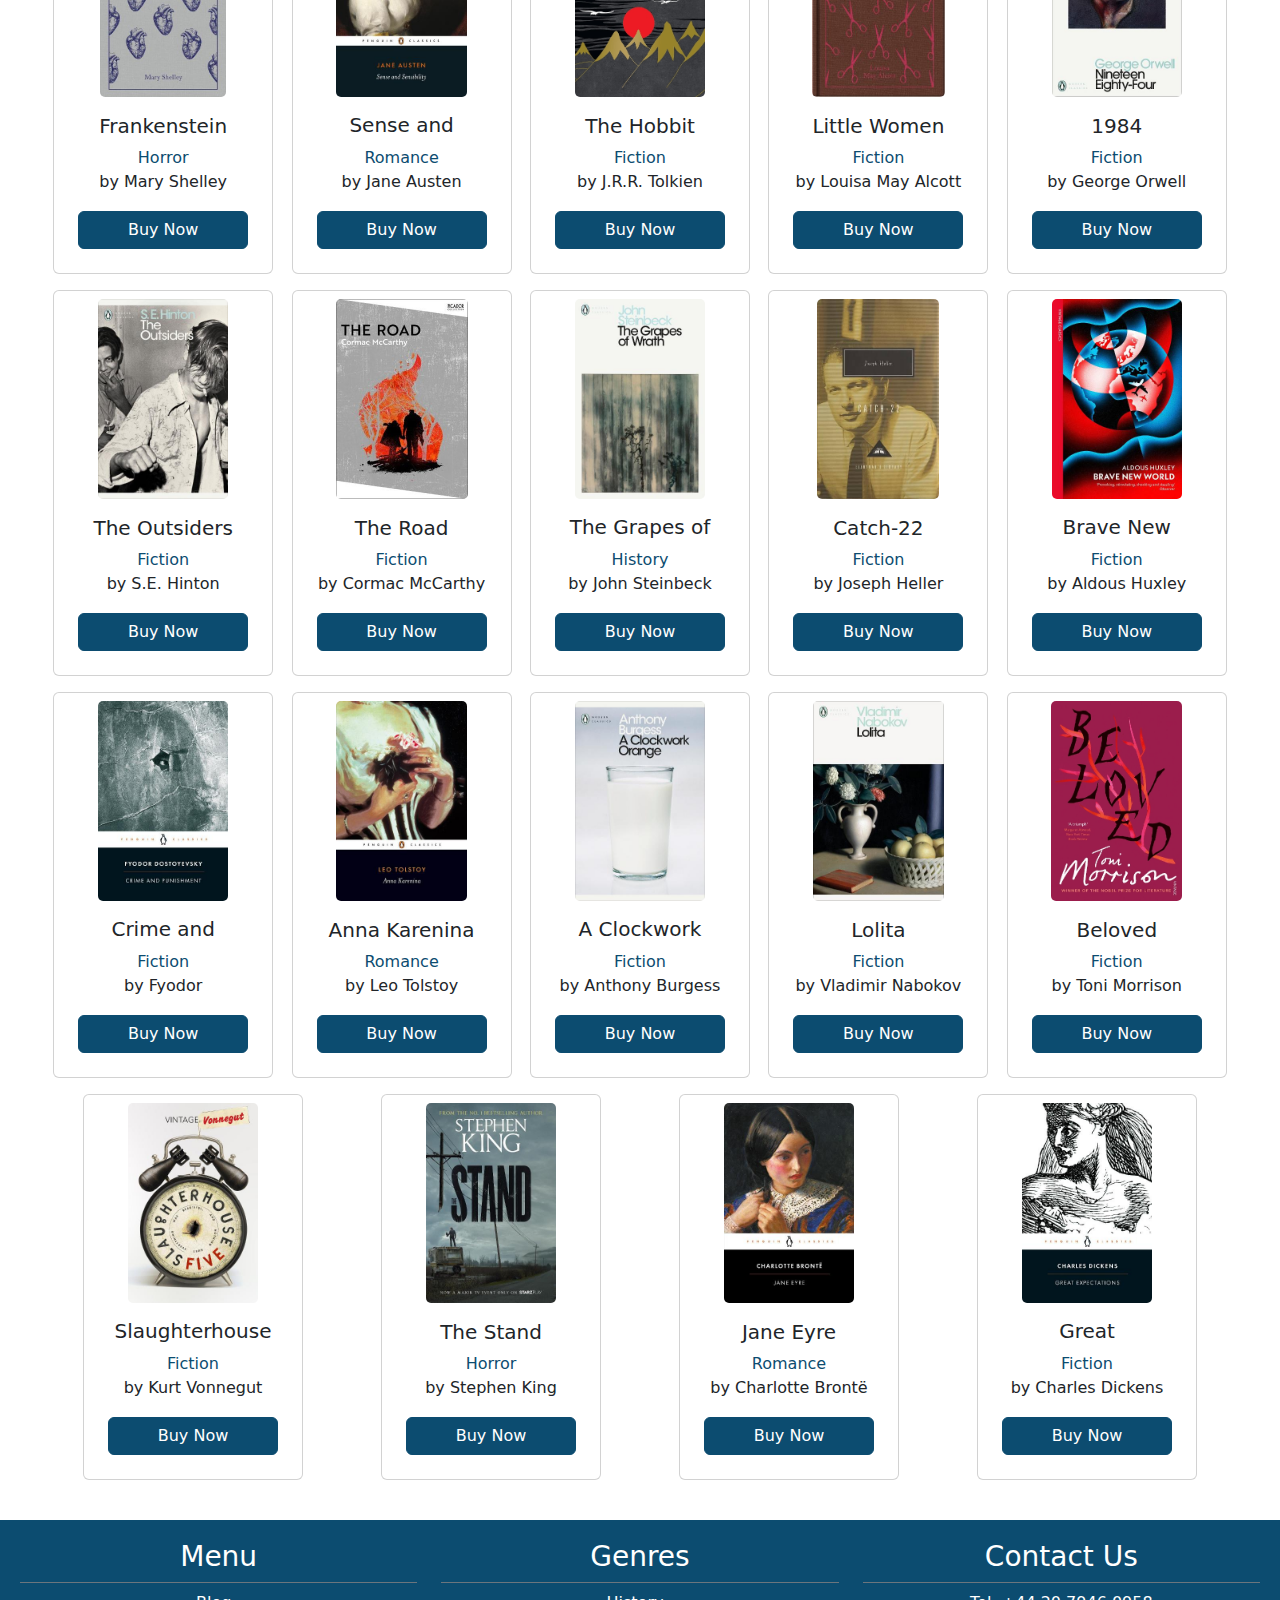
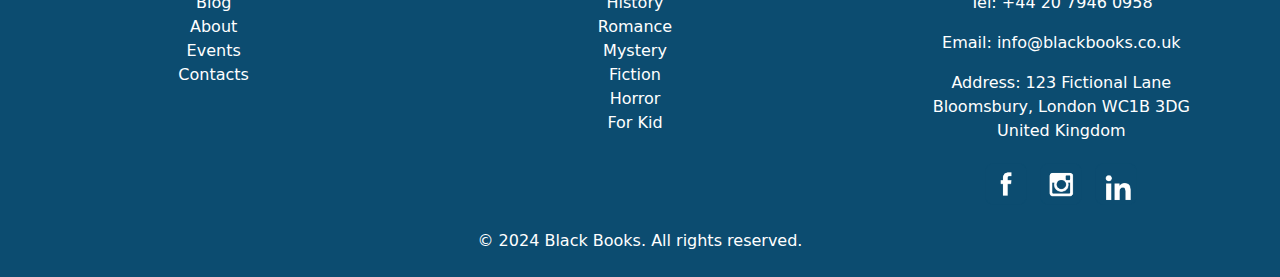
==== commit 5f4cc619: "Added sign in form" ====
--- a/html/index.html
+++ b/html/index.html
@@ -5,10 +5,14 @@
     <meta charset="UTF-8">
     <meta name="viewport" content="width=device-width, initial-scale=1.0">
     <title>Black Books</title>
+    <link rel="shortcut icon" href="../images/logo.png" type="image/x-icon">
     <link rel="stylesheet" href="../css/bootstrap.css">
     <link rel="stylesheet" href="https://cdnjs.cloudflare.com/ajax/libs/font-awesome/6.3.0/css/all.min.css" type="text/css">
     <link rel="stylesheet" href="../css/style.css" type="text/css">
     <script src="../js/carousel.js" defer></script>
+    <script src="https://code.jquery.com/jquery-3.5.1.slim.min.js"></script>
+    <script src="https://cdn.jsdelivr.net/npm/@popperjs/core@2.9.3/dist/umd/popper.min.js"></script>
+    <script src="https://stackpath.bootstrapcdn.com/bootstrap/4.5.2/js/bootstrap.min.js"></script>
 
 
 </head>
@@ -38,7 +42,7 @@
                 </button>
             </div>
             <div class="col-md-2 d-flex align-items-center justify-content-end" id="sign-in">
-                <a class="m-3" style="text-decoration: none;" href="">
+                <a class="m-3 signin-link" style="text-decoration: none;" href="#" data-toggle="modal" data-target="#registrationModal">
                     <h5 style="color:#0C4C70;">Sign in</h5>
                 </a>
                 <a class="m-3" href="">
@@ -97,9 +101,63 @@
 
         </div>
     </header>
-    <script>
-        
-    </script>
+<!-- Modal -->
+<div class="modal fade md" id="registrationModal" tabindex="-1" role="dialog" aria-labelledby="registrationModalLabel" aria-hidden="true">
+    <div class="modal-dialog md" role="document">
+        <div class="modal-content md">
+            <div class="modal-header md">
+                <h5 class="modal-title" id="registrationModalLabel">Sign Up</h5>
+                <button type="submit" class="close-btn" data-dismiss="modal" aria-label="Close">
+                    <span aria-hidden="true">&times;</span>
+                </button>
+            </div>
+            <div class="modal-body">
+                <form action="/submit-registration" method="POST">
+                    <div class="form-group mb-3">
+                        <label for="full-name">Full Name</label>
+                        <input type="text" class="form-control" id="full-name" name="full_name" required placeholder="Name Surname">
+                        <small class="form-text text-muted">Your real name helps us personalize your experience.</small>
+                    </div>
+                    <div class="form-group mb-3">
+                        <label for="email">Email</label>
+                        <input type="email" class="form-control" id="email" name="email" required placeholder="example@gmail.com">
+                        <small class="form-text text-muted">We’ll send you updates on new books and exclusive offers.</small>
+                    </div>
+                    <div class="form-group mb-3">
+                        <label for="password">Password</label>
+                        <input type="password" class="form-control" id="password" name="password" required>
+                        <small class="form-text text-muted">Use at least 8 characters, including a mix of letters and numbers.</small>
+                    </div>
+                    <div class="form-group mb-3">
+                        <label for="birth-date">Date of Birth</label>
+                        <input type="date" class="form-control" id="birth-date" name="birth_date" required>
+                        <small class="form-text text-muted">We use your date of birth to offer age-specific recommendations and discounts.</small>
+                    </div>
+                    <div class="form-group mb-3">
+                        <label for="favorite-genre">Favorite Genre</label>
+                        <select class="form-control" id="favorite-genre" name="favorite_genre" required>
+                            <option value="" disabled selected>Select your favorite genre</option>
+                            <option value="History">History</option>
+                            <option value="Romance">Romance</option>
+                            <option value="Mystery">Mystery</option>
+                            <option value="Fiction">Fiction</option>
+                            <option value="Horror">Horror</option>
+                            <option value="For Kids">For Kids</option>
+                        </select>
+                        <small class="form-text text-muted">This helps us recommend books you'll love.</small>
+                    </div>
+                    <div class="form-group">
+                        <div class="form-check">
+                            <input type="checkbox" class="form-check-input" id="newsletter" name="newsletter">
+                            <label class="form-check-label" for="newsletter">Subscribe to our newsletter for book reviews and special discounts</label>
+                        </div>
+                    </div>
+                    <button type="submit" class="btn buy-now mt-3 btn-block">Sign Up</button>
+                </form>
+            </div>
+        </div>
+    </div>
+</div>
     <main>
         <div class="row mt-4">
             <div class="col-1"></div>
@@ -664,9 +722,12 @@
             <!-- Contact Information Section -->
             <div class="col-4">
                 <h3 class="pb-2 border-bottom border-secondary">Contact Us</h3>
-                <p>Tel: +16745009766</p>
-                <p>Email: <a href="mailto:..." style="color: #fff;">info@blackbooks.com</a></p>
-                <p>Address: 985 York Road London</p>
+                <p>Tel: <a href="tel:+44 20 7946 0958">+44 20 7946
+                    0958</a></p>
+                <p>Email: <a href="mailto:..." style="color: #fff;">info@blackbooks.co.uk</a></p>
+                <p class="mb-0">Address: 123 Fictional Lane</p>
+                <p class="mb-0">Bloomsbury, London WC1B 3DG</p>
+                <p>United Kingdom</p>
                 <div>
                     <a href="https://www.facebook.com/"><img src="../images/footer-fb.png" alt="Facebook" id="fb"></a>
                     <a href="https://www.instagram.com/"><img src="../images/footer-ig.png" alt="Instagram" id="ig"></a>
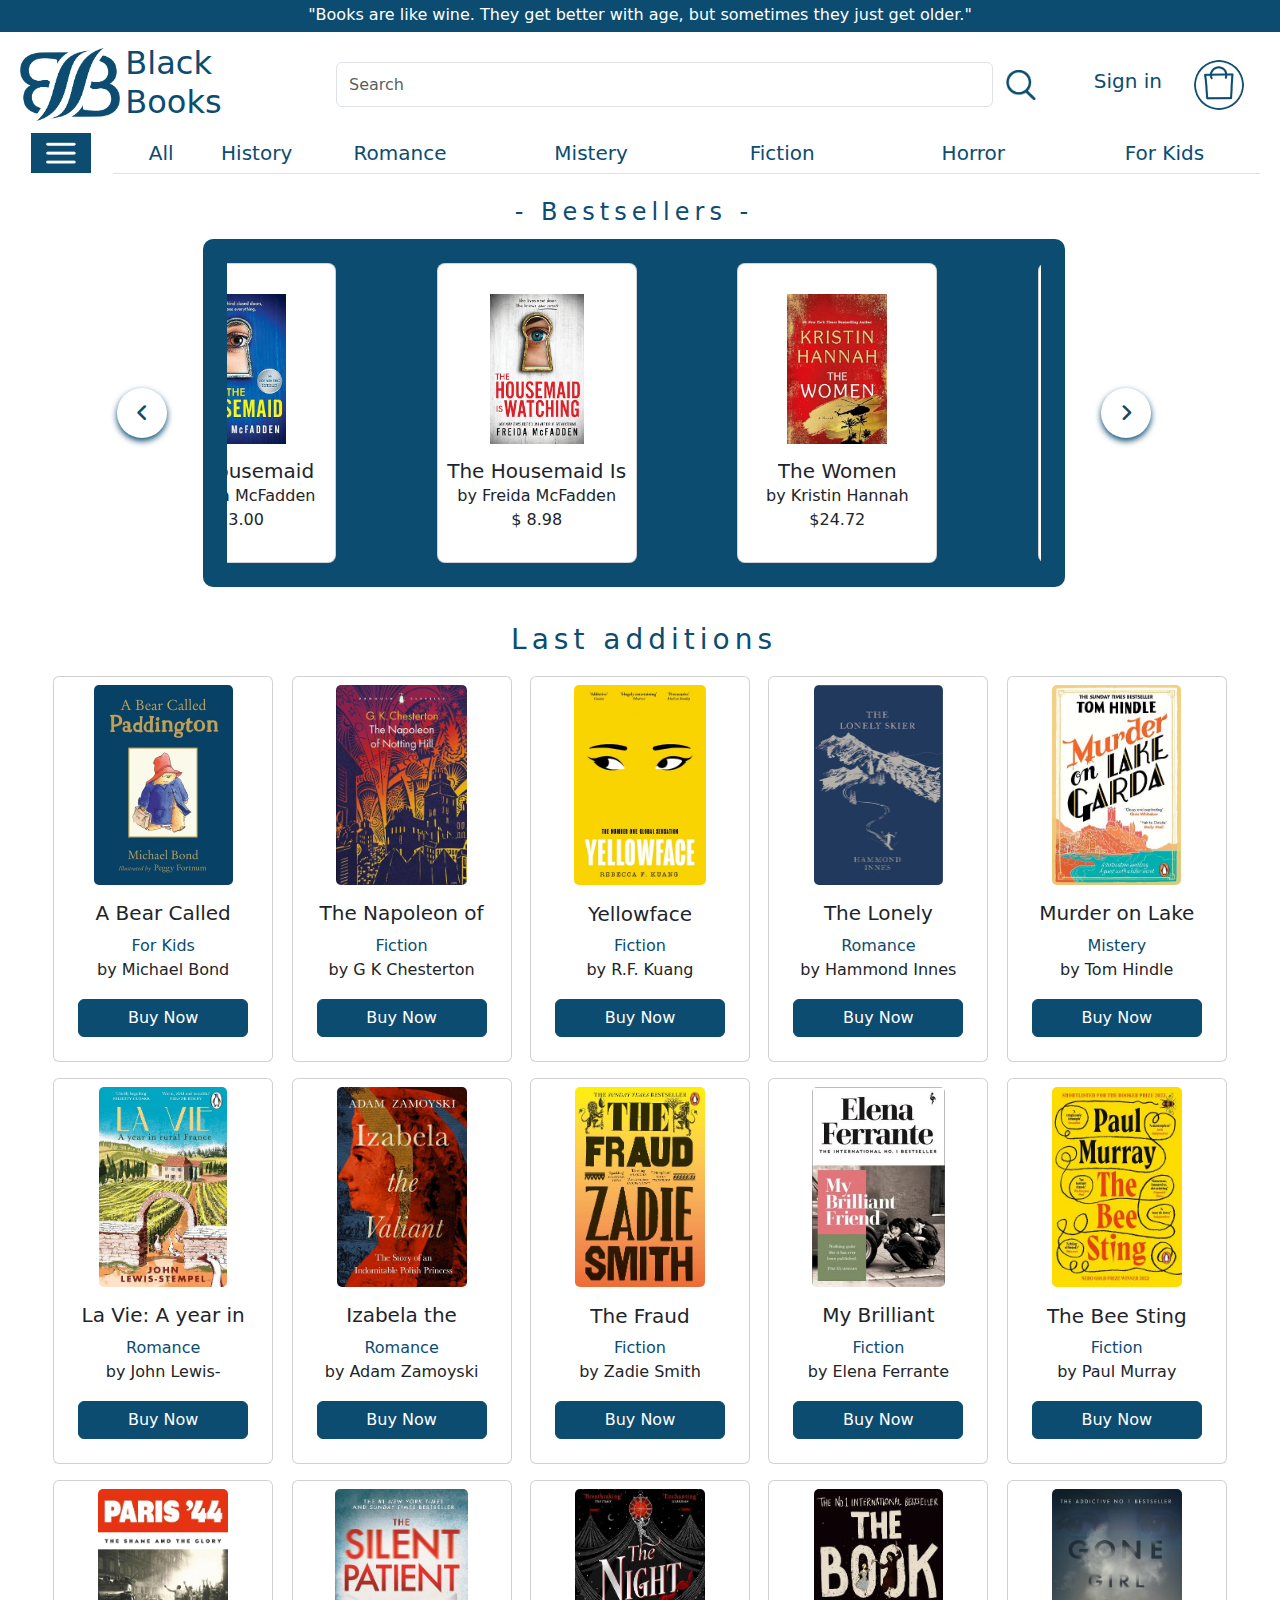
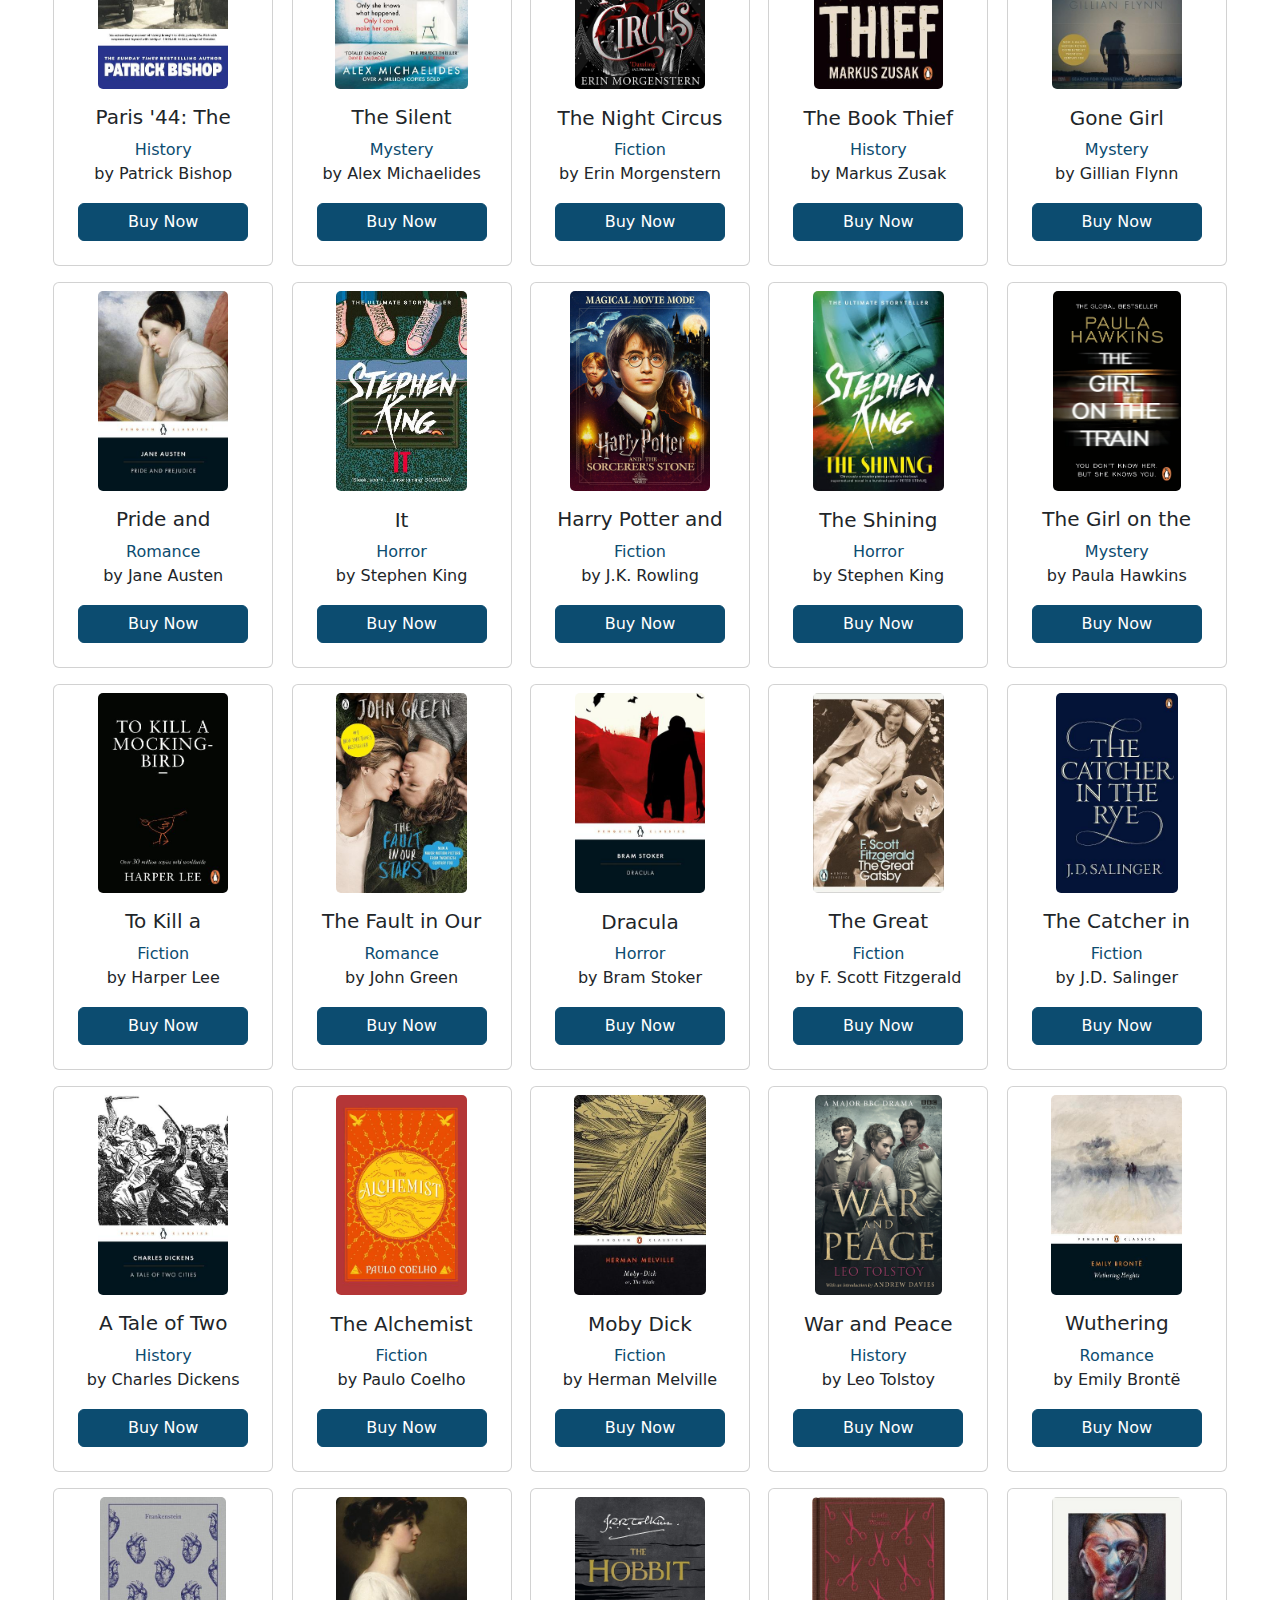
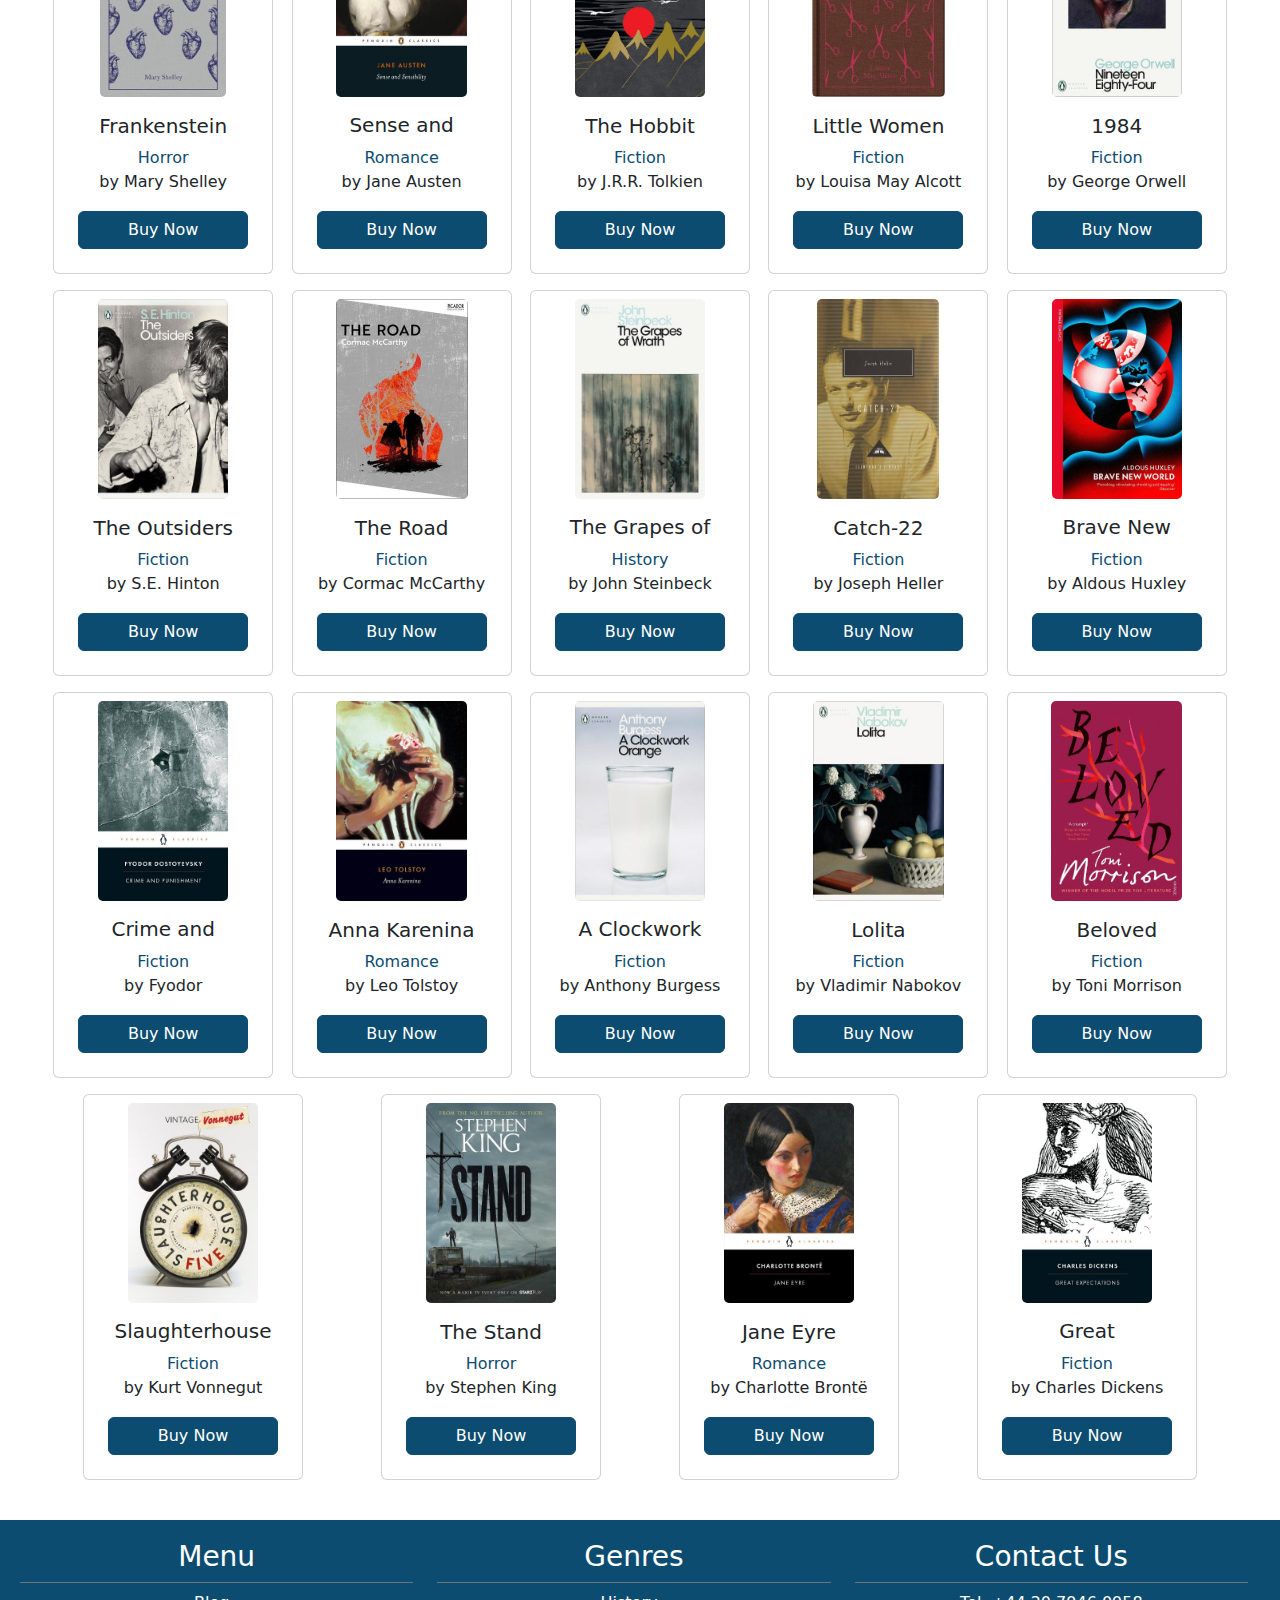
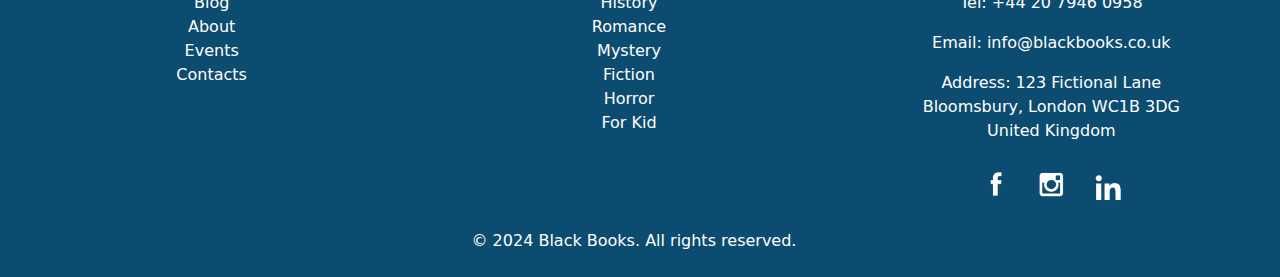
==== commit 79b8e121: "Added sign-in confirm" ====
--- a/html/index.html
+++ b/html/index.html
@@ -7,13 +7,13 @@
     <title>Black Books</title>
     <link rel="shortcut icon" href="../images/logo.png" type="image/x-icon">
     <link rel="stylesheet" href="../css/bootstrap.css">
-    <link rel="stylesheet" href="https://cdnjs.cloudflare.com/ajax/libs/font-awesome/6.3.0/css/all.min.css" type="text/css">
+    <link rel="stylesheet" href="https://cdnjs.cloudflare.com/ajax/libs/font-awesome/6.3.0/css/all.min.css"
+        type="text/css">
     <link rel="stylesheet" href="../css/style.css" type="text/css">
-    <script src="../js/carousel.js" defer></script>
+    <script src="../js/script.js" defer></script>
     <script src="https://code.jquery.com/jquery-3.5.1.slim.min.js"></script>
     <script src="https://cdn.jsdelivr.net/npm/@popperjs/core@2.9.3/dist/umd/popper.min.js"></script>
     <script src="https://stackpath.bootstrapcdn.com/bootstrap/4.5.2/js/bootstrap.min.js"></script>
-
 
 </head>
 
@@ -42,7 +42,8 @@
                 </button>
             </div>
             <div class="col-md-2 d-flex align-items-center justify-content-end" id="sign-in">
-                <a class="m-3 signin-link" style="text-decoration: none;" href="#" data-toggle="modal" data-target="#registrationModal">
+                <a class="m-3 signin-link" style="text-decoration: none;" href="#" data-toggle="modal"
+                    data-target="#registrationModal">
                     <h5 style="color:#0C4C70;">Sign in</h5>
                 </a>
                 <a class="m-3" href="">
@@ -59,16 +60,24 @@
                             <h5>Menu</h5>
                         </li>
                         <li><a href="blog.html"><img style="width:40px;" src="../images/blog.png" alt=""></a>
-                            <a href="blog.html"><h5>Blog</h5></a>
+                            <a href="blog.html">
+                                <h5>Blog</h5>
+                            </a>
                         </li>
                         <li><a href="events.html"><img style="width:40px;" src="../images/events.png" alt=""></a>
-                            <a href="events.html"><h5>Events</h5></a>
+                            <a href="events.html">
+                                <h5>Events</h5>
+                            </a>
                         </li>
                         <li><a href="about.html"><img style="width:40px;" src="../images/about.png" alt=""></a>
-                            <a href="about.html"><h5>About</h5></a>
+                            <a href="about.html">
+                                <h5>About</h5>
+                            </a>
                         </li>
                         <li><a href="contacts.html"><img style="width:40px;" src="../images/contacts.png" alt=""></a>
-                            <a href="contacts.html"><h5>Contacts</h5></a>
+                            <a href="contacts.html">
+                                <h5>Contacts</h5>
+                            </a>
                         </li>
                     </ul>
                 </div>
@@ -101,63 +110,93 @@
 
         </div>
     </header>
-<!-- Modal -->
-<div class="modal fade md" id="registrationModal" tabindex="-1" role="dialog" aria-labelledby="registrationModalLabel" aria-hidden="true">
-    <div class="modal-dialog md" role="document">
-        <div class="modal-content md">
-            <div class="modal-header md">
-                <h5 class="modal-title" id="registrationModalLabel">Sign Up</h5>
-                <button type="submit" class="close-btn" data-dismiss="modal" aria-label="Close">
-                    <span aria-hidden="true">&times;</span>
-                </button>
-            </div>
-            <div class="modal-body">
-                <form action="/submit-registration" method="POST">
-                    <div class="form-group mb-3">
-                        <label for="full-name">Full Name</label>
-                        <input type="text" class="form-control" id="full-name" name="full_name" required placeholder="Name Surname">
-                        <small class="form-text text-muted">Your real name helps us personalize your experience.</small>
-                    </div>
-                    <div class="form-group mb-3">
-                        <label for="email">Email</label>
-                        <input type="email" class="form-control" id="email" name="email" required placeholder="example@gmail.com">
-                        <small class="form-text text-muted">We’ll send you updates on new books and exclusive offers.</small>
-                    </div>
-                    <div class="form-group mb-3">
-                        <label for="password">Password</label>
-                        <input type="password" class="form-control" id="password" name="password" required>
-                        <small class="form-text text-muted">Use at least 8 characters, including a mix of letters and numbers.</small>
-                    </div>
-                    <div class="form-group mb-3">
-                        <label for="birth-date">Date of Birth</label>
-                        <input type="date" class="form-control" id="birth-date" name="birth_date" required>
-                        <small class="form-text text-muted">We use your date of birth to offer age-specific recommendations and discounts.</small>
-                    </div>
-                    <div class="form-group mb-3">
-                        <label for="favorite-genre">Favorite Genre</label>
-                        <select class="form-control" id="favorite-genre" name="favorite_genre" required>
-                            <option value="" disabled selected>Select your favorite genre</option>
-                            <option value="History">History</option>
-                            <option value="Romance">Romance</option>
-                            <option value="Mystery">Mystery</option>
-                            <option value="Fiction">Fiction</option>
-                            <option value="Horror">Horror</option>
-                            <option value="For Kids">For Kids</option>
-                        </select>
-                        <small class="form-text text-muted">This helps us recommend books you'll love.</small>
-                    </div>
-                    <div class="form-group">
-                        <div class="form-check">
-                            <input type="checkbox" class="form-check-input" id="newsletter" name="newsletter">
-                            <label class="form-check-label" for="newsletter">Subscribe to our newsletter for book reviews and special discounts</label>
+    <!-- Registration Modal -->
+    <div class="modal fade" id="registrationModal" tabindex="-1" role="dialog" aria-labelledby="registrationModalLabel"
+        aria-hidden="true">
+        <div class="modal-dialog" role="document">
+            <div class="modal-content">
+                <div class="modal-header">
+                    <h5 class="modal-title" id="registrationModalLabel">Sign Up</h5>
+                    <button type="button" class="close close-btn" data-dismiss="modal" aria-label="Close">
+                        <span aria-hidden="true">&times;</span>
+                    </button>
+                </div>
+                <div class="modal-body">
+                    <form id="registrationForm">
+                        <div class="form-group mb-3">
+                            <label for="full-name">Full Name</label>
+                            <input type="text" class="form-control" id="full-name" name="full_name" required
+                                placeholder="Name Surname">
+                            <small class="form-text text-muted">Your real name helps us personalize your
+                                experience.</small>
                         </div>
-                    </div>
-                    <button type="submit" class="btn buy-now mt-3 btn-block">Sign Up</button>
-                </form>
+                        <div class="form-group mb-3">
+                            <label for="email">Email</label>
+                            <input type="email" class="form-control" id="email" name="email" required
+                                placeholder="example@gmail.com">
+                            <small class="form-text text-muted">We’ll send you updates on new books and exclusive
+                                offers.</small>
+                        </div>
+                        <div class="form-group mb-3">
+                            <label for="password">Password</label>
+                            <input type="password" class="form-control" id="password" name="password" required>
+                            <small class="form-text text-muted">Use at least 8 characters, including a mix of letters
+                                and numbers.</small>
+                        </div>
+                        <div class="form-group mb-3">
+                            <label for="birth-date">Date of Birth</label>
+                            <input type="date" class="form-control" id="birth-date" name="birth_date" required>
+                            <small class="form-text text-muted">We use your date of birth to offer age-specific
+                                recommendations and discounts.</small>
+                        </div>
+                        <div class="form-group mb-3">
+                            <label for="favorite-genre">Favorite Genre</label>
+                            <select class="form-control" id="favorite-genre" name="favorite_genre" required>
+                                <option value="" disabled selected>Select your favorite genre</option>
+                                <option value="History">History</option>
+                                <option value="Romance">Romance</option>
+                                <option value="Mystery">Mystery</option>
+                                <option value="Fiction">Fiction</option>
+                                <option value="Horror">Horror</option>
+                                <option value="For Kids">For Kids</option>
+                            </select>
+                            <small class="form-text text-muted">This helps us recommend books you'll love.</small>
+                        </div>
+                        <div class="form-group">
+                            <div class="form-check">
+                                <input type="checkbox" class="form-check-input" id="newsletter" name="newsletter">
+                                <label class="form-check-label" for="newsletter">Subscribe to our newsletter for book
+                                    reviews and special discounts</label>
+                            </div>
+                        </div>
+                        <button type="button" class="btn buy-now mt-3 btn-block" id="previewButton">Sign Up</button>
+                    </form>
+                </div>
             </div>
         </div>
     </div>
-</div>
+
+    <!-- Confirmation Modal -->
+    <div class="modal fade" id="confirmationModal" tabindex="-1" role="dialog" aria-labelledby="confirmationModalLabel"
+        aria-hidden="true">
+        <div class="modal-dialog" role="document">
+            <div class="modal-content">
+                <div class="modal-header">
+                    <h5 class="modal-title" id="confirmationModalLabel">Confirm Your Details</h5>
+                    <button type="button" class="close close-btn" data-dismiss="modal" aria-label="Close">
+                        <span aria-hidden="true">&times;</span>
+                    </button>
+                </div>
+                <div class="modal-body">
+                    <ul id="confirmationList"></ul>
+                </div>
+                <div class="modal-footer">
+                    <button type="button" class="btn buy-now" id="confirmButton">Continue</button>
+                </div>
+            </div>
+        </div>
+    </div>
+
     <main>
         <div class="row mt-4">
             <div class="col-1"></div>
@@ -206,493 +245,494 @@
                 </div>
             </div>
         </div>
-            <div class="row m-3 p-3 d-flex">
-                <div class="row m-1" style="letter-spacing: 5px; text-align: center;">
-                    <h3>Last additions</h3>
-                </div>
-                <div class="col-sm-12 d-flex flex-wrap justify-content-around"  id="main-books">
-                    
-                    <div class="card-book card d-flex p-2 m-2">
-                        <img class="card-img w-75" src="../images/book1.jpg"
-                            alt="A Bear Called Paddington: Hatchards Exclusive Edition">
-                        <div class="card-body d-flex flex-column justify-content-center">
-                            <h5 class="card-title">A Bear Called Paddington: Hatchards Exclusive Edition</h5>
-                            <p class="book-genre m-0">For Kids</p>
-                            <p class="card-text">by Michael Bond<br>$14.99</p>
-                            <a href="#" class="btn btn-primary buy-now buy-now">Buy Now</a>
-                        </div>
-                    </div>
-                    <div class="card-book card d-flex p-2 m-2">
-                        <img class="card-img w-75" src="../images/book2.jpg" alt="The Napoleon of Notting Hill">
-                        <div class="card-body d-flex flex-column justify-content-center">
-                            <h5 class="card-title">The Napoleon of Notting Hill</h5>
-                            <p class="book-genre m-0">Fiction</p>
-                            <p class="card-text">by G K Chesterton<br>$9.99</p>
-                            <a href="#" class="btn btn-primary buy-now buy-now">Buy Now</a>
-                        </div>
-                    </div>
-                    <div class="card-book card d-flex p-2 m-2">
-                        <img class="card-img w-75" src="../images/book3.jpg" alt="Yellowface">
-                        <div class="card-body d-flex flex-column justify-content-center">
-                            <h5 class="card-title">Yellowface</h5>
-                            <p class="book-genre m-0">Fiction</p>
-                            <p class="card-text">by R.F. Kuang<br>$9.99</p>
-                            <a href="#" class="btn btn-primary buy-now buy-now">Buy Now</a>
-                        </div>
-                    </div>
-                    <div class="card-book card d-flex p-2 m-2">
-                        <img class="card-img w-75" src="../images/book4.jpg"
-                            alt="The Lonely Skier: Hatchards Library Edition">
-                        <div class="card-body d-flex flex-column justify-content-center">
-                            <h5 class="card-title">The Lonely Skier: Hatchards Library Edition</h5>
-                            <p class="book-genre m-0">Romance</p>
-                            <p class="card-text">by Hammond Innes<br>$16.99</p>
-                            <a href="#" class="btn btn-primary buy-now buy-now">Buy Now</a>
-                        </div>
-                    </div>
-                    <div class="card-book card d-flex p-2 m-2">
-                        <img class="card-img w-75" src="../images/book5.jpg" alt="Murder on Lake Garda">
-                        <div class="card-body d-flex flex-column justify-content-center">
-                            <h5 class="card-title">Murder on Lake Garda</h5>
-                            <p class="book-genre m-0">Mistery</p>
-                            <p class="card-text">by Tom Hindle<br>$9.99</p>
-                            <a href="#" class="btn btn-primary buy-now buy-now">Buy Now</a>
-                        </div>
-                    </div>
-                    <div class="card-book card d-flex p-2 m-2">
-                        <img class="card-img w-75" src="../images/book6.jpg" alt="La Vie: A year in rural France">
-                        <div class="card-body d-flex flex-column justify-content-center">
-                            <h5 class="card-title">La Vie: A year in rural France</h5>
-                            <p class="book-genre m-0">Romance</p>
-                            <p class="card-text">by John Lewis-Stempel<br>$9.99</p>
-                            <a href="#" class="btn btn-primary buy-now buy-now">Buy Now</a>
-                        </div>
-                    </div>
-                    <div class="card-book card d-flex p-2 m-2">
-                        <img class="card-img w-75" src="../images/book7.jpg" alt="Izabela the Valiant: The Story of an Indomitable Polish Princess">
-                        <div class="card-body d-flex flex-column justify-content-center">
-                            <h5 class="card-title">Izabela the Valiant: The Story of an Indomitable Polish Princess</h5>
-                            <p class="book-genre m-0">Romance</p>
-                            <p class="card-text">by Adam Zamoyski<br>$25.00</p>
-                            <a href="#" class="btn btn-primary buy-now buy-now">Buy Now</a>
-                        </div>
-                    </div>
-                    <div class="card-book card d-flex p-2 m-2">
-                        <img class="card-img w-75" src="../images/book8.jpg" alt="The Fraud">
-                        <div class="card-body d-flex flex-column justify-content-center">
-                            <h5 class="card-title">The Fraud</h5>
-                            <p class="book-genre m-0">Fiction</p>
-                            <p class="card-text">by Zadie Smith<br>$9.99</p>
-                            <a href="#" class="btn btn-primary buy-now buy-now">Buy Now</a>
-                        </div>
-                    </div>
-                    <div class="card-book card d-flex p-2 m-2">
-                        <img class="card-img w-75" src="../images/book9.jpg" alt="My Brilliant Friend">
-                        <div class="card-body d-flex flex-column justify-content-center">
-                            <h5 class="card-title">My Brilliant Friend</h5>
-                            <p class="book-genre m-0">Fiction</p>
-                            <p class="card-text">by Elena Ferrante<br>$9.99</p>
-                            <a href="#" class="btn btn-primary buy-now buy-now">Buy Now</a>
-                        </div>
-                    </div>
-                    <div class="card-book card d-flex p-2 m-2">
-                        <img class="card-img w-75" src="../images/book10.jpg" alt="The Bee Sting">
-                        <div class="card-body d-flex flex-column justify-content-center">
-                            <h5 class="card-title">The Bee Sting</h5>
-                            <p class="book-genre m-0">Fiction</p>
-                            <p class="card-text">by Paul Murray<br>$9.99</p>
-                            <a href="#" class="btn btn-primary buy-now buy-now">Buy Now</a>
-                        </div>
-                    </div>
-                    <div class="card-book card d-flex p-2 m-2">
-                        <img class="card-img w-75" src="../images/book11.jpg" alt="Paris '44: The Shame and the Glory">
-                        <div class="card-body d-flex flex-column justify-content-center">
-                            <h5 class="card-title">Paris '44: The Shame and the Glory</h5>
-                            <p class="book-genre m-0">History</p>
-                            <p class="card-text">by Patrick Bishop<br>$25.00</p>
-                            <a href="#" class="btn btn-primary buy-now buy-now">Buy Now</a>
-                        </div>
-                    </div>
-                    <div class="card-book card d-flex p-2 m-2">
-                        <img class="card-img w-75" src="../images/book12.jpg" alt="The Silent Patient">
-                        <div class="card-body d-flex flex-column justify-content-center">
-                            <h5 class="card-title">The Silent Patient</h5>
-                            <p class="book-genre m-0">Mystery</p>
-                            <p class="card-text">by Alex Michaelides<br>$12.99</p>
-                            <a href="#" class="btn btn-primary buy-now">Buy Now</a>
-                        </div>
-                    </div>
-                    
-                    <div class="card-book card d-flex p-2 m-2">
-                        <img class="card-img w-75" src="../images/book13.jpg" alt="The Night Circus">
-                        <div class="card-body d-flex flex-column justify-content-center">
-                            <h5 class="card-title">The Night Circus</h5>
-                            <p class="book-genre m-0">Fiction</p>
-                            <p class="card-text">by Erin Morgenstern<br>$14.99</p>
-                            <a href="#" class="btn btn-primary buy-now">Buy Now</a>
-                        </div>
-                    </div>
-                    
-                    <div class="card-book card d-flex p-2 m-2">
-                        <img class="card-img w-75" src="../images/book14.jpg" alt="The Book Thief">
-                        <div class="card-body d-flex flex-column justify-content-center">
-                            <h5 class="card-title">The Book Thief</h5>
-                            <p class="book-genre m-0">History</p>
-                            <p class="card-text">by Markus Zusak<br>$11.99</p>
-                            <a href="#" class="btn btn-primary buy-now">Buy Now</a>
-                        </div>
-                    </div>
-                    
-                    <div class="card-book card d-flex p-2 m-2">
-                        <img class="card-img w-75" src="../images/book15.jpg" alt="Gone Girl">
-                        <div class="card-body d-flex flex-column justify-content-center">
-                            <h5 class="card-title">Gone Girl</h5>
-                            <p class="book-genre m-0">Mystery</p>
-                            <p class="card-text">by Gillian Flynn<br>$10.99</p>
-                            <a href="#" class="btn btn-primary buy-now">Buy Now</a>
-                        </div>
-                    </div>
-                    
-                    <div class="card-book card d-flex p-2 m-2">
-                        <img class="card-img w-75" src="../images/book16.jpg" alt="Pride and Prejudice">
-                        <div class="card-body d-flex flex-column justify-content-center">
-                            <h5 class="card-title">Pride and Prejudice</h5>
-                            <p class="book-genre m-0">Romance</p>
-                            <p class="card-text">by Jane Austen<br>$8.99</p>
-                            <a href="#" class="btn btn-primary buy-now">Buy Now</a>
-                        </div>
-                    </div>
-                    
-                    <div class="card-book card d-flex p-2 m-2">
-                        <img class="card-img w-75" src="../images/book17.jpg" alt="It">
-                        <div class="card-body d-flex flex-column justify-content-center">
-                            <h5 class="card-title">It</h5>
-                            <p class="book-genre m-0">Horror</p>
-                            <p class="card-text">by Stephen King<br>$15.99</p>
-                            <a href="#" class="btn btn-primary buy-now">Buy Now</a>
-                        </div>
-                    </div>
-                    
-                    <div class="card-book card d-flex p-2 m-2">
-                        <img class="card-img w-75" src="../images/book18.jpg" alt="Harry Potter and the Sorcerer's Stone">
-                        <div class="card-body d-flex flex-column justify-content-center">
-                            <h5 class="card-title">Harry Potter and the Sorcerer's Stone</h5>
-                            <p class="book-genre m-0">Fiction</p>
-                            <p class="card-text">by J.K. Rowling<br>$9.99</p>
-                            <a href="#" class="btn btn-primary buy-now">Buy Now</a>
-                        </div>
-                    </div>
-                    
-                    <div class="card-book card d-flex p-2 m-2">
-                        <img class="card-img w-75" src="../images/book19.jpg" alt="The Shining">
-                        <div class="card-body d-flex flex-column justify-content-center">
-                            <h5 class="card-title">The Shining</h5>
-                            <p class="book-genre m-0">Horror</p>
-                            <p class="card-text">by Stephen King<br>$13.99</p>
-                            <a href="#" class="btn btn-primary buy-now">Buy Now</a>
-                        </div>
-                    </div>
-                    
-                    <div class="card-book card d-flex p-2 m-2">
-                        <img class="card-img w-75" src="../images/book20.jpg" alt="The Girl on the Train">
-                        <div class="card-body d-flex flex-column justify-content-center">
-                            <h5 class="card-title">The Girl on the Train</h5>
-                            <p class="book-genre m-0">Mystery</p>
-                            <p class="card-text">by Paula Hawkins<br>$10.99</p>
-                            <a href="#" class="btn btn-primary buy-now">Buy Now</a>
-                        </div>
-                    </div>
-                    
-                    <div class="card-book card d-flex p-2 m-2">
-                        <img class="card-img w-75" src="../images/book21.jpg" alt="To Kill a Mockingbird">
-                        <div class="card-body d-flex flex-column justify-content-center">
-                            <h5 class="card-title">To Kill a Mockingbird</h5>
-                            <p class="book-genre m-0">Fiction</p>
-                            <p class="card-text">by Harper Lee<br>$7.99</p>
-                            <a href="#" class="btn btn-primary buy-now">Buy Now</a>
-                        </div>
-                    </div>
-                    <div class="card-book card d-flex p-2 m-2">
-                        <img class="card-img w-75" src="../images/book22.jpg" alt="The Fault in Our Stars">
-                        <div class="card-body d-flex flex-column justify-content-center">
-                            <h5 class="card-title">The Fault in Our Stars</h5>
-                            <p class="book-genre m-0">Romance</p>
-                            <p class="card-text">by John Green<br>$10.99</p>
-                            <a href="#" class="btn btn-primary buy-now">Buy Now</a>
-                        </div>
-                    </div>
-                    
-                    <div class="card-book card d-flex p-2 m-2">
-                        <img class="card-img w-75" src="../images/book23.jpg" alt="Dracula">
-                        <div class="card-body d-flex flex-column justify-content-center">
-                            <h5 class="card-title">Dracula</h5>
-                            <p class="book-genre m-0">Horror</p>
-                            <p class="card-text">by Bram Stoker<br>$8.99</p>
-                            <a href="#" class="btn btn-primary buy-now">Buy Now</a>
-                        </div>
-                    </div>
-                    
-                    <div class="card-book card d-flex p-2 m-2">
-                        <img class="card-img w-75" src="../images/book24.jpg" alt="The Great Gatsby">
-                        <div class="card-body d-flex flex-column justify-content-center">
-                            <h5 class="card-title">The Great Gatsby</h5>
-                            <p class="book-genre m-0">Fiction</p>
-                            <p class="card-text">by F. Scott Fitzgerald<br>$9.99</p>
-                            <a href="#" class="btn btn-primary buy-now">Buy Now</a>
-                        </div>
-                    </div>
-                    
-                    <div class="card-book card d-flex p-2 m-2">
-                        <img class="card-img w-75" src="../images/book25.jpg" alt="The Catcher in the Rye">
-                        <div class="card-body d-flex flex-column justify-content-center">
-                            <h5 class="card-title">The Catcher in the Rye</h5>
-                            <p class="book-genre m-0">Fiction</p>
-                            <p class="card-text">by J.D. Salinger<br>$9.99</p>
-                            <a href="#" class="btn btn-primary buy-now">Buy Now</a>
-                        </div>
-                    </div>
-                    
-                    <div class="card-book card d-flex p-2 m-2">
-                        <img class="card-img w-75" src="../images/book26.jpg" alt="A Tale of Two Cities">
-                        <div class="card-body d-flex flex-column justify-content-center">
-                            <h5 class="card-title">A Tale of Two Cities</h5>
-                            <p class="book-genre m-0">History</p>
-                            <p class="card-text">by Charles Dickens<br>$8.99</p>
-                            <a href="#" class="btn btn-primary buy-now">Buy Now</a>
-                        </div>
-                    </div>
-                    
-                    <div class="card-book card d-flex p-2 m-2">
-                        <img class="card-img w-75" src="../images/book27.jpg" alt="The Alchemist">
-                        <div class="card-body d-flex flex-column justify-content-center">
-                            <h5 class="card-title">The Alchemist</h5>
-                            <p class="book-genre m-0">Fiction</p>
-                            <p class="card-text">by Paulo Coelho<br>$10.99</p>
-                            <a href="#" class="btn btn-primary buy-now">Buy Now</a>
-                        </div>
-                    </div>
-                    
-                    <div class="card-book card d-flex p-2 m-2">
-                        <img class="card-img w-75" src="../images/book28.jpg" alt="Moby Dick">
-                        <div class="card-body d-flex flex-column justify-content-center">
-                            <h5 class="card-title">Moby Dick</h5>
-                            <p class="book-genre m-0">Fiction</p>
-                            <p class="card-text">by Herman Melville<br>$9.99</p>
-                            <a href="#" class="btn btn-primary buy-now">Buy Now</a>
-                        </div>
-                    </div>
-                    
-                    <div class="card-book card d-flex p-2 m-2">
-                        <img class="card-img w-75" src="../images/book29.jpg" alt="War and Peace">
-                        <div class="card-body d-flex flex-column justify-content-center">
-                            <h5 class="card-title">War and Peace</h5>
-                            <p class="book-genre m-0">History</p>
-                            <p class="card-text">by Leo Tolstoy<br>$12.99</p>
-                            <a href="#" class="btn btn-primary buy-now">Buy Now</a>
-                        </div>
-                    </div>
-                    
-                    <div class="card-book card d-flex p-2 m-2">
-                        <img class="card-img w-75" src="../images/book30.jpg" alt="Wuthering Heights">
-                        <div class="card-body d-flex flex-column justify-content-center">
-                            <h5 class="card-title">Wuthering Heights</h5>
-                            <p class="book-genre m-0">Romance</p>
-                            <p class="card-text">by Emily Brontë<br>$8.99</p>
-                            <a href="#" class="btn btn-primary buy-now">Buy Now</a>
-                        </div>
-                    </div>
-                    <div class="card-book card d-flex p-2 m-2">
-                        <img class="card-img w-75" src="../images/book31.jpg" alt="Frankenstein">
-                        <div class="card-body d-flex flex-column justify-content-center">
-                            <h5 class="card-title">Frankenstein</h5>
-                            <p class="book-genre m-0">Horror</p>
-                            <p class="card-text">by Mary Shelley<br>$8.99</p>
-                            <a href="#" class="btn btn-primary buy-now">Buy Now</a>
-                        </div>
-                    </div>
-                    
-                    <div class="card-book card d-flex p-2 m-2">
-                        <img class="card-img w-75" src="../images/book32.jpg" alt="Sense and Sensibility">
-                        <div class="card-body d-flex flex-column justify-content-center">
-                            <h5 class="card-title">Sense and Sensibility</h5>
-                            <p class="book-genre m-0">Romance</p>
-                            <p class="card-text">by Jane Austen<br>$8.99</p>
-                            <a href="#" class="btn btn-primary buy-now">Buy Now</a>
-                        </div>
-                    </div>
-                    
-                    <div class="card-book card d-flex p-2 m-2">
-                        <img class="card-img w-75" src="../images/book33.jpg" alt="The Hobbit">
-                        <div class="card-body d-flex flex-column justify-content-center">
-                            <h5 class="card-title">The Hobbit</h5>
-                            <p class="book-genre m-0">Fiction</p>
-                            <p class="card-text">by J.R.R. Tolkien<br>$9.99</p>
-                            <a href="#" class="btn btn-primary buy-now">Buy Now</a>
-                        </div>
-                    </div>
-                    
-                    <div class="card-book card d-flex p-2 m-2">
-                        <img class="card-img w-75" src="../images/book34.jpg" alt="Little Women">
-                        <div class="card-body d-flex flex-column justify-content-center">
-                            <h5 class="card-title">Little Women</h5>
-                            <p class="book-genre m-0">Fiction</p>
-                            <p class="card-text">by Louisa May Alcott<br>$8.99</p>
-                            <a href="#" class="btn btn-primary buy-now">Buy Now</a>
-                        </div>
-                    </div>
-                    
-                    <div class="card-book card d-flex p-2 m-2">
-                        <img class="card-img w-75" src="../images/book35.jpg" alt="1984">
-                        <div class="card-body d-flex flex-column justify-content-center">
-                            <h5 class="card-title">1984</h5>
-                            <p class="book-genre m-0">Fiction</p>
-                            <p class="card-text">by George Orwell<br>$9.99</p>
-                            <a href="#" class="btn btn-primary buy-now">Buy Now</a>
-                        </div>
-                    </div>
-                    
-                    <div class="card-book card d-flex p-2 m-2">
-                        <img class="card-img w-75" src="../images/book36.jpg" alt="The Outsiders">
-                        <div class="card-body d-flex flex-column justify-content-center">
-                            <h5 class="card-title">The Outsiders</h5>
-                            <p class="book-genre m-0">Fiction</p>
-                            <p class="card-text">by S.E. Hinton<br>$8.99</p>
-                            <a href="#" class="btn btn-primary buy-now">Buy Now</a>
-                        </div>
-                    </div>
-                    
-                    <div class="card-book card d-flex p-2 m-2">
-                        <img class="card-img w-75" src="../images/book37.jpg" alt="The Road">
-                        <div class="card-body d-flex flex-column justify-content-center">
-                            <h5 class="card-title">The Road</h5>
-                            <p class="book-genre m-0">Fiction</p>
-                            <p class="card-text">by Cormac McCarthy<br>$10.99</p>
-                            <a href="#" class="btn btn-primary buy-now">Buy Now</a>
-                        </div>
-                    </div>
-                    
-                    <div class="card-book card d-flex p-2 m-2">
-                        <img class="card-img w-75" src="../images/book38.jpg" alt="The Grapes of Wrath">
-                        <div class="card-body d-flex flex-column justify-content-center">
-                            <h5 class="card-title">The Grapes of Wrath</h5>
-                            <p class="book-genre m-0">History</p>
-                            <p class="card-text">by John Steinbeck<br>$10.99</p>
-                            <a href="#" class="btn btn-primary buy-now">Buy Now</a>
-                        </div>
-                    </div>
-                    
-                    <div class="card-book card d-flex p-2 m-2">
-                        <img class="card-img w-75" src="../images/book39.jpg" alt="Catch-22">
-                        <div class="card-body d-flex flex-column justify-content-center">
-                            <h5 class="card-title">Catch-22</h5>
-                            <p class="book-genre m-0">Fiction</p>
-                            <p class="card-text">by Joseph Heller<br>$10.99</p>
-                            <a href="#" class="btn btn-primary buy-now">Buy Now</a>
-                        </div>
-                    </div>
-                    
-                    <div class="card-book card d-flex p-2 m-2">
-                        <img class="card-img w-75" src="../images/book40.jpg" alt="Brave New World">
-                        <div class="card-body d-flex flex-column justify-content-center">
-                            <h5 class="card-title">Brave New World</h5>
-                            <p class="book-genre m-0">Fiction</p>
-                            <p class="card-text">by Aldous Huxley<br>$9.99</p>
-                            <a href="#" class="btn btn-primary buy-now">Buy Now</a>
-                        </div>
-                    </div>
-                    <div class="card-book card d-flex p-2 m-2">
-                        <img class="card-img w-75" src="../images/book41.jpg" alt="Crime and Punishment">
-                        <div class="card-body d-flex flex-column justify-content-center">
-                            <h5 class="card-title">Crime and Punishment</h5>
-                            <p class="book-genre m-0">Fiction</p>
-                            <p class="card-text">by Fyodor Dostoevsky<br>$11.99</p>
-                            <a href="#" class="btn btn-primary buy-now">Buy Now</a>
-                        </div>
-                    </div>
-                    
-                    <div class="card-book card d-flex p-2 m-2">
-                        <img class="card-img w-75" src="../images/book42.jpg" alt="Anna Karenina">
-                        <div class="card-body d-flex flex-column justify-content-center">
-                            <h5 class="card-title">Anna Karenina</h5>
-                            <p class="book-genre m-0">Romance</p>
-                            <p class="card-text">by Leo Tolstoy<br>$10.99</p>
-                            <a href="#" class="btn btn-primary buy-now">Buy Now</a>
-                        </div>
-                    </div>
-                    
-                    <div class="card-book card d-flex p-2 m-2">
-                        <img class="card-img w-75" src="../images/book43.jpg" alt="A Clockwork Orange">
-                        <div class="card-body d-flex flex-column justify-content-center">
-                            <h5 class="card-title">A Clockwork Orange</h5>
-                            <p class="book-genre m-0">Fiction</p>
-                            <p class="card-text">by Anthony Burgess<br>$9.99</p>
-                            <a href="#" class="btn btn-primary buy-now">Buy Now</a>
-                        </div>
-                    </div>
-                    
-                    <div class="card-book card d-flex p-2 m-2">
-                        <img class="card-img w-75" src="../images/book44.jpg" alt="Lolita">
-                        <div class="card-body d-flex flex-column justify-content-center">
-                            <h5 class="card-title">Lolita</h5>
-                            <p class="book-genre m-0">Fiction</p>
-                            <p class="card-text">by Vladimir Nabokov<br>$11.99</p>
-                            <a href="#" class="btn btn-primary buy-now">Buy Now</a>
-                        </div>
-                    </div>
-                    
-                    <div class="card-book card d-flex p-2 m-2">
-                        <img class="card-img w-75" src="../images/book45.jpg" alt="Beloved">
-                        <div class="card-body d-flex flex-column justify-content-center">
-                            <h5 class="card-title">Beloved</h5>
-                            <p class="book-genre m-0">Fiction</p>
-                            <p class="card-text">by Toni Morrison<br>$12.99</p>
-                            <a href="#" class="btn btn-primary buy-now">Buy Now</a>
-                        </div>
-                    </div>
-                    
-                    <div class="card-book card d-flex p-2 m-2">
-                        <img class="card-img w-75" src="../images/book46.jpg" alt="Slaughterhouse-Five">
-                        <div class="card-body d-flex flex-column justify-content-center">
-                            <h5 class="card-title">Slaughterhouse 5</h5>
-                            <p class="book-genre m-0">Fiction</p>
-                            <p class="card-text">by Kurt Vonnegut<br>$10.99</p>
-                            <a href="#" class="btn btn-primary buy-now">Buy Now</a>
-                        </div>
-                    </div>
-                    
-                    <div class="card-book card d-flex p-2 m-2">
-                        <img class="card-img w-75" src="../images/book47.jpg" alt="The Stand">
-                        <div class="card-body d-flex flex-column justify-content-center">
-                            <h5 class="card-title">The Stand</h5>
-                            <p class="book-genre m-0">Horror</p>
-                            <p class="card-text">by Stephen King<br>$14.99</p>
-                            <a href="#" class="btn btn-primary buy-now">Buy Now</a>
-                        </div>
-                    </div>
-                    
-                    <div class="card-book card d-flex p-2 m-2">
-                        <img class="card-img w-75" src="../images/book48.jpg" alt="Jane Eyre">
-                        <div class="card-body d-flex flex-column justify-content-center">
-                            <h5 class="card-title">Jane Eyre</h5>
-                            <p class="book-genre m-0">Romance</p>
-                            <p class="card-text">by Charlotte Brontë<br>$8.99</p>
-                            <a href="#" class="btn btn-primary buy-now">Buy Now</a>
-                        </div>
-                    </div>
-                    
-                    <div class="card-book card d-flex p-2 m-2">
-                        <img class="card-img w-75" src="../images/book49.jpg" alt="Great Expectations">
-                        <div class="card-body d-flex flex-column justify-content-center">
-                            <h5 class="card-title">Great Expectations</h5>
-                            <p class="book-genre m-0">Fiction</p>
-                            <p class="card-text">by Charles Dickens<br>$9.99</p>
-                            <a href="#" class="btn btn-primary buy-now">Buy Now</a>
-                        </div>
-                    </div>
-                                                                                
-
-                </div>
-            </div>
+        <div class="row m-3 p-3 d-flex">
+            <div class="row m-1" style="letter-spacing: 5px; text-align: center;">
+                <h3>Last additions</h3>
+            </div>
+            <div class="col-sm-12 d-flex flex-wrap justify-content-around" id="main-books">
+
+                <div class="card-book card d-flex p-2 m-2">
+                    <img class="card-img w-75" src="../images/book1.jpg"
+                        alt="A Bear Called Paddington: Hatchards Exclusive Edition">
+                    <div class="card-body d-flex flex-column justify-content-center">
+                        <h5 class="card-title">A Bear Called Paddington: Hatchards Exclusive Edition</h5>
+                        <p class="book-genre m-0">For Kids</p>
+                        <p class="card-text">by Michael Bond<br>$14.99</p>
+                        <a href="#" class="btn btn-primary buy-now buy-now">Buy Now</a>
+                    </div>
+                </div>
+                <div class="card-book card d-flex p-2 m-2">
+                    <img class="card-img w-75" src="../images/book2.jpg" alt="The Napoleon of Notting Hill">
+                    <div class="card-body d-flex flex-column justify-content-center">
+                        <h5 class="card-title">The Napoleon of Notting Hill</h5>
+                        <p class="book-genre m-0">Fiction</p>
+                        <p class="card-text">by G K Chesterton<br>$9.99</p>
+                        <a href="#" class="btn btn-primary buy-now buy-now">Buy Now</a>
+                    </div>
+                </div>
+                <div class="card-book card d-flex p-2 m-2">
+                    <img class="card-img w-75" src="../images/book3.jpg" alt="Yellowface">
+                    <div class="card-body d-flex flex-column justify-content-center">
+                        <h5 class="card-title">Yellowface</h5>
+                        <p class="book-genre m-0">Fiction</p>
+                        <p class="card-text">by R.F. Kuang<br>$9.99</p>
+                        <a href="#" class="btn btn-primary buy-now buy-now">Buy Now</a>
+                    </div>
+                </div>
+                <div class="card-book card d-flex p-2 m-2">
+                    <img class="card-img w-75" src="../images/book4.jpg"
+                        alt="The Lonely Skier: Hatchards Library Edition">
+                    <div class="card-body d-flex flex-column justify-content-center">
+                        <h5 class="card-title">The Lonely Skier: Hatchards Library Edition</h5>
+                        <p class="book-genre m-0">Romance</p>
+                        <p class="card-text">by Hammond Innes<br>$16.99</p>
+                        <a href="#" class="btn btn-primary buy-now buy-now">Buy Now</a>
+                    </div>
+                </div>
+                <div class="card-book card d-flex p-2 m-2">
+                    <img class="card-img w-75" src="../images/book5.jpg" alt="Murder on Lake Garda">
+                    <div class="card-body d-flex flex-column justify-content-center">
+                        <h5 class="card-title">Murder on Lake Garda</h5>
+                        <p class="book-genre m-0">Mistery</p>
+                        <p class="card-text">by Tom Hindle<br>$9.99</p>
+                        <a href="#" class="btn btn-primary buy-now buy-now">Buy Now</a>
+                    </div>
+                </div>
+                <div class="card-book card d-flex p-2 m-2">
+                    <img class="card-img w-75" src="../images/book6.jpg" alt="La Vie: A year in rural France">
+                    <div class="card-body d-flex flex-column justify-content-center">
+                        <h5 class="card-title">La Vie: A year in rural France</h5>
+                        <p class="book-genre m-0">Romance</p>
+                        <p class="card-text">by John Lewis-Stempel<br>$9.99</p>
+                        <a href="#" class="btn btn-primary buy-now buy-now">Buy Now</a>
+                    </div>
+                </div>
+                <div class="card-book card d-flex p-2 m-2">
+                    <img class="card-img w-75" src="../images/book7.jpg"
+                        alt="Izabela the Valiant: The Story of an Indomitable Polish Princess">
+                    <div class="card-body d-flex flex-column justify-content-center">
+                        <h5 class="card-title">Izabela the Valiant: The Story of an Indomitable Polish Princess</h5>
+                        <p class="book-genre m-0">Romance</p>
+                        <p class="card-text">by Adam Zamoyski<br>$25.00</p>
+                        <a href="#" class="btn btn-primary buy-now buy-now">Buy Now</a>
+                    </div>
+                </div>
+                <div class="card-book card d-flex p-2 m-2">
+                    <img class="card-img w-75" src="../images/book8.jpg" alt="The Fraud">
+                    <div class="card-body d-flex flex-column justify-content-center">
+                        <h5 class="card-title">The Fraud</h5>
+                        <p class="book-genre m-0">Fiction</p>
+                        <p class="card-text">by Zadie Smith<br>$9.99</p>
+                        <a href="#" class="btn btn-primary buy-now buy-now">Buy Now</a>
+                    </div>
+                </div>
+                <div class="card-book card d-flex p-2 m-2">
+                    <img class="card-img w-75" src="../images/book9.jpg" alt="My Brilliant Friend">
+                    <div class="card-body d-flex flex-column justify-content-center">
+                        <h5 class="card-title">My Brilliant Friend</h5>
+                        <p class="book-genre m-0">Fiction</p>
+                        <p class="card-text">by Elena Ferrante<br>$9.99</p>
+                        <a href="#" class="btn btn-primary buy-now buy-now">Buy Now</a>
+                    </div>
+                </div>
+                <div class="card-book card d-flex p-2 m-2">
+                    <img class="card-img w-75" src="../images/book10.jpg" alt="The Bee Sting">
+                    <div class="card-body d-flex flex-column justify-content-center">
+                        <h5 class="card-title">The Bee Sting</h5>
+                        <p class="book-genre m-0">Fiction</p>
+                        <p class="card-text">by Paul Murray<br>$9.99</p>
+                        <a href="#" class="btn btn-primary buy-now buy-now">Buy Now</a>
+                    </div>
+                </div>
+                <div class="card-book card d-flex p-2 m-2">
+                    <img class="card-img w-75" src="../images/book11.jpg" alt="Paris '44: The Shame and the Glory">
+                    <div class="card-body d-flex flex-column justify-content-center">
+                        <h5 class="card-title">Paris '44: The Shame and the Glory</h5>
+                        <p class="book-genre m-0">History</p>
+                        <p class="card-text">by Patrick Bishop<br>$25.00</p>
+                        <a href="#" class="btn btn-primary buy-now buy-now">Buy Now</a>
+                    </div>
+                </div>
+                <div class="card-book card d-flex p-2 m-2">
+                    <img class="card-img w-75" src="../images/book12.jpg" alt="The Silent Patient">
+                    <div class="card-body d-flex flex-column justify-content-center">
+                        <h5 class="card-title">The Silent Patient</h5>
+                        <p class="book-genre m-0">Mystery</p>
+                        <p class="card-text">by Alex Michaelides<br>$12.99</p>
+                        <a href="#" class="btn btn-primary buy-now">Buy Now</a>
+                    </div>
+                </div>
+
+                <div class="card-book card d-flex p-2 m-2">
+                    <img class="card-img w-75" src="../images/book13.jpg" alt="The Night Circus">
+                    <div class="card-body d-flex flex-column justify-content-center">
+                        <h5 class="card-title">The Night Circus</h5>
+                        <p class="book-genre m-0">Fiction</p>
+                        <p class="card-text">by Erin Morgenstern<br>$14.99</p>
+                        <a href="#" class="btn btn-primary buy-now">Buy Now</a>
+                    </div>
+                </div>
+
+                <div class="card-book card d-flex p-2 m-2">
+                    <img class="card-img w-75" src="../images/book14.jpg" alt="The Book Thief">
+                    <div class="card-body d-flex flex-column justify-content-center">
+                        <h5 class="card-title">The Book Thief</h5>
+                        <p class="book-genre m-0">History</p>
+                        <p class="card-text">by Markus Zusak<br>$11.99</p>
+                        <a href="#" class="btn btn-primary buy-now">Buy Now</a>
+                    </div>
+                </div>
+
+                <div class="card-book card d-flex p-2 m-2">
+                    <img class="card-img w-75" src="../images/book15.jpg" alt="Gone Girl">
+                    <div class="card-body d-flex flex-column justify-content-center">
+                        <h5 class="card-title">Gone Girl</h5>
+                        <p class="book-genre m-0">Mystery</p>
+                        <p class="card-text">by Gillian Flynn<br>$10.99</p>
+                        <a href="#" class="btn btn-primary buy-now">Buy Now</a>
+                    </div>
+                </div>
+
+                <div class="card-book card d-flex p-2 m-2">
+                    <img class="card-img w-75" src="../images/book16.jpg" alt="Pride and Prejudice">
+                    <div class="card-body d-flex flex-column justify-content-center">
+                        <h5 class="card-title">Pride and Prejudice</h5>
+                        <p class="book-genre m-0">Romance</p>
+                        <p class="card-text">by Jane Austen<br>$8.99</p>
+                        <a href="#" class="btn btn-primary buy-now">Buy Now</a>
+                    </div>
+                </div>
+
+                <div class="card-book card d-flex p-2 m-2">
+                    <img class="card-img w-75" src="../images/book17.jpg" alt="It">
+                    <div class="card-body d-flex flex-column justify-content-center">
+                        <h5 class="card-title">It</h5>
+                        <p class="book-genre m-0">Horror</p>
+                        <p class="card-text">by Stephen King<br>$15.99</p>
+                        <a href="#" class="btn btn-primary buy-now">Buy Now</a>
+                    </div>
+                </div>
+
+                <div class="card-book card d-flex p-2 m-2">
+                    <img class="card-img w-75" src="../images/book18.jpg" alt="Harry Potter and the Sorcerer's Stone">
+                    <div class="card-body d-flex flex-column justify-content-center">
+                        <h5 class="card-title">Harry Potter and the Sorcerer's Stone</h5>
+                        <p class="book-genre m-0">Fiction</p>
+                        <p class="card-text">by J.K. Rowling<br>$9.99</p>
+                        <a href="#" class="btn btn-primary buy-now">Buy Now</a>
+                    </div>
+                </div>
+
+                <div class="card-book card d-flex p-2 m-2">
+                    <img class="card-img w-75" src="../images/book19.jpg" alt="The Shining">
+                    <div class="card-body d-flex flex-column justify-content-center">
+                        <h5 class="card-title">The Shining</h5>
+                        <p class="book-genre m-0">Horror</p>
+                        <p class="card-text">by Stephen King<br>$13.99</p>
+                        <a href="#" class="btn btn-primary buy-now">Buy Now</a>
+                    </div>
+                </div>
+
+                <div class="card-book card d-flex p-2 m-2">
+                    <img class="card-img w-75" src="../images/book20.jpg" alt="The Girl on the Train">
+                    <div class="card-body d-flex flex-column justify-content-center">
+                        <h5 class="card-title">The Girl on the Train</h5>
+                        <p class="book-genre m-0">Mystery</p>
+                        <p class="card-text">by Paula Hawkins<br>$10.99</p>
+                        <a href="#" class="btn btn-primary buy-now">Buy Now</a>
+                    </div>
+                </div>
+
+                <div class="card-book card d-flex p-2 m-2">
+                    <img class="card-img w-75" src="../images/book21.jpg" alt="To Kill a Mockingbird">
+                    <div class="card-body d-flex flex-column justify-content-center">
+                        <h5 class="card-title">To Kill a Mockingbird</h5>
+                        <p class="book-genre m-0">Fiction</p>
+                        <p class="card-text">by Harper Lee<br>$7.99</p>
+                        <a href="#" class="btn btn-primary buy-now">Buy Now</a>
+                    </div>
+                </div>
+                <div class="card-book card d-flex p-2 m-2">
+                    <img class="card-img w-75" src="../images/book22.jpg" alt="The Fault in Our Stars">
+                    <div class="card-body d-flex flex-column justify-content-center">
+                        <h5 class="card-title">The Fault in Our Stars</h5>
+                        <p class="book-genre m-0">Romance</p>
+                        <p class="card-text">by John Green<br>$10.99</p>
+                        <a href="#" class="btn btn-primary buy-now">Buy Now</a>
+                    </div>
+                </div>
+
+                <div class="card-book card d-flex p-2 m-2">
+                    <img class="card-img w-75" src="../images/book23.jpg" alt="Dracula">
+                    <div class="card-body d-flex flex-column justify-content-center">
+                        <h5 class="card-title">Dracula</h5>
+                        <p class="book-genre m-0">Horror</p>
+                        <p class="card-text">by Bram Stoker<br>$8.99</p>
+                        <a href="#" class="btn btn-primary buy-now">Buy Now</a>
+                    </div>
+                </div>
+
+                <div class="card-book card d-flex p-2 m-2">
+                    <img class="card-img w-75" src="../images/book24.jpg" alt="The Great Gatsby">
+                    <div class="card-body d-flex flex-column justify-content-center">
+                        <h5 class="card-title">The Great Gatsby</h5>
+                        <p class="book-genre m-0">Fiction</p>
+                        <p class="card-text">by F. Scott Fitzgerald<br>$9.99</p>
+                        <a href="#" class="btn btn-primary buy-now">Buy Now</a>
+                    </div>
+                </div>
+
+                <div class="card-book card d-flex p-2 m-2">
+                    <img class="card-img w-75" src="../images/book25.jpg" alt="The Catcher in the Rye">
+                    <div class="card-body d-flex flex-column justify-content-center">
+                        <h5 class="card-title">The Catcher in the Rye</h5>
+                        <p class="book-genre m-0">Fiction</p>
+                        <p class="card-text">by J.D. Salinger<br>$9.99</p>
+                        <a href="#" class="btn btn-primary buy-now">Buy Now</a>
+                    </div>
+                </div>
+
+                <div class="card-book card d-flex p-2 m-2">
+                    <img class="card-img w-75" src="../images/book26.jpg" alt="A Tale of Two Cities">
+                    <div class="card-body d-flex flex-column justify-content-center">
+                        <h5 class="card-title">A Tale of Two Cities</h5>
+                        <p class="book-genre m-0">History</p>
+                        <p class="card-text">by Charles Dickens<br>$8.99</p>
+                        <a href="#" class="btn btn-primary buy-now">Buy Now</a>
+                    </div>
+                </div>
+
+                <div class="card-book card d-flex p-2 m-2">
+                    <img class="card-img w-75" src="../images/book27.jpg" alt="The Alchemist">
+                    <div class="card-body d-flex flex-column justify-content-center">
+                        <h5 class="card-title">The Alchemist</h5>
+                        <p class="book-genre m-0">Fiction</p>
+                        <p class="card-text">by Paulo Coelho<br>$10.99</p>
+                        <a href="#" class="btn btn-primary buy-now">Buy Now</a>
+                    </div>
+                </div>
+
+                <div class="card-book card d-flex p-2 m-2">
+                    <img class="card-img w-75" src="../images/book28.jpg" alt="Moby Dick">
+                    <div class="card-body d-flex flex-column justify-content-center">
+                        <h5 class="card-title">Moby Dick</h5>
+                        <p class="book-genre m-0">Fiction</p>
+                        <p class="card-text">by Herman Melville<br>$9.99</p>
+                        <a href="#" class="btn btn-primary buy-now">Buy Now</a>
+                    </div>
+                </div>
+
+                <div class="card-book card d-flex p-2 m-2">
+                    <img class="card-img w-75" src="../images/book29.jpg" alt="War and Peace">
+                    <div class="card-body d-flex flex-column justify-content-center">
+                        <h5 class="card-title">War and Peace</h5>
+                        <p class="book-genre m-0">History</p>
+                        <p class="card-text">by Leo Tolstoy<br>$12.99</p>
+                        <a href="#" class="btn btn-primary buy-now">Buy Now</a>
+                    </div>
+                </div>
+
+                <div class="card-book card d-flex p-2 m-2">
+                    <img class="card-img w-75" src="../images/book30.jpg" alt="Wuthering Heights">
+                    <div class="card-body d-flex flex-column justify-content-center">
+                        <h5 class="card-title">Wuthering Heights</h5>
+                        <p class="book-genre m-0">Romance</p>
+                        <p class="card-text">by Emily Brontë<br>$8.99</p>
+                        <a href="#" class="btn btn-primary buy-now">Buy Now</a>
+                    </div>
+                </div>
+                <div class="card-book card d-flex p-2 m-2">
+                    <img class="card-img w-75" src="../images/book31.jpg" alt="Frankenstein">
+                    <div class="card-body d-flex flex-column justify-content-center">
+                        <h5 class="card-title">Frankenstein</h5>
+                        <p class="book-genre m-0">Horror</p>
+                        <p class="card-text">by Mary Shelley<br>$8.99</p>
+                        <a href="#" class="btn btn-primary buy-now">Buy Now</a>
+                    </div>
+                </div>
+
+                <div class="card-book card d-flex p-2 m-2">
+                    <img class="card-img w-75" src="../images/book32.jpg" alt="Sense and Sensibility">
+                    <div class="card-body d-flex flex-column justify-content-center">
+                        <h5 class="card-title">Sense and Sensibility</h5>
+                        <p class="book-genre m-0">Romance</p>
+                        <p class="card-text">by Jane Austen<br>$8.99</p>
+                        <a href="#" class="btn btn-primary buy-now">Buy Now</a>
+                    </div>
+                </div>
+
+                <div class="card-book card d-flex p-2 m-2">
+                    <img class="card-img w-75" src="../images/book33.jpg" alt="The Hobbit">
+                    <div class="card-body d-flex flex-column justify-content-center">
+                        <h5 class="card-title">The Hobbit</h5>
+                        <p class="book-genre m-0">Fiction</p>
+                        <p class="card-text">by J.R.R. Tolkien<br>$9.99</p>
+                        <a href="#" class="btn btn-primary buy-now">Buy Now</a>
+                    </div>
+                </div>
+
+                <div class="card-book card d-flex p-2 m-2">
+                    <img class="card-img w-75" src="../images/book34.jpg" alt="Little Women">
+                    <div class="card-body d-flex flex-column justify-content-center">
+                        <h5 class="card-title">Little Women</h5>
+                        <p class="book-genre m-0">Fiction</p>
+                        <p class="card-text">by Louisa May Alcott<br>$8.99</p>
+                        <a href="#" class="btn btn-primary buy-now">Buy Now</a>
+                    </div>
+                </div>
+
+                <div class="card-book card d-flex p-2 m-2">
+                    <img class="card-img w-75" src="../images/book35.jpg" alt="1984">
+                    <div class="card-body d-flex flex-column justify-content-center">
+                        <h5 class="card-title">1984</h5>
+                        <p class="book-genre m-0">Fiction</p>
+                        <p class="card-text">by George Orwell<br>$9.99</p>
+                        <a href="#" class="btn btn-primary buy-now">Buy Now</a>
+                    </div>
+                </div>
+
+                <div class="card-book card d-flex p-2 m-2">
+                    <img class="card-img w-75" src="../images/book36.jpg" alt="The Outsiders">
+                    <div class="card-body d-flex flex-column justify-content-center">
+                        <h5 class="card-title">The Outsiders</h5>
+                        <p class="book-genre m-0">Fiction</p>
+                        <p class="card-text">by S.E. Hinton<br>$8.99</p>
+                        <a href="#" class="btn btn-primary buy-now">Buy Now</a>
+                    </div>
+                </div>
+
+                <div class="card-book card d-flex p-2 m-2">
+                    <img class="card-img w-75" src="../images/book37.jpg" alt="The Road">
+                    <div class="card-body d-flex flex-column justify-content-center">
+                        <h5 class="card-title">The Road</h5>
+                        <p class="book-genre m-0">Fiction</p>
+                        <p class="card-text">by Cormac McCarthy<br>$10.99</p>
+                        <a href="#" class="btn btn-primary buy-now">Buy Now</a>
+                    </div>
+                </div>
+
+                <div class="card-book card d-flex p-2 m-2">
+                    <img class="card-img w-75" src="../images/book38.jpg" alt="The Grapes of Wrath">
+                    <div class="card-body d-flex flex-column justify-content-center">
+                        <h5 class="card-title">The Grapes of Wrath</h5>
+                        <p class="book-genre m-0">History</p>
+                        <p class="card-text">by John Steinbeck<br>$10.99</p>
+                        <a href="#" class="btn btn-primary buy-now">Buy Now</a>
+                    </div>
+                </div>
+
+                <div class="card-book card d-flex p-2 m-2">
+                    <img class="card-img w-75" src="../images/book39.jpg" alt="Catch-22">
+                    <div class="card-body d-flex flex-column justify-content-center">
+                        <h5 class="card-title">Catch-22</h5>
+                        <p class="book-genre m-0">Fiction</p>
+                        <p class="card-text">by Joseph Heller<br>$10.99</p>
+                        <a href="#" class="btn btn-primary buy-now">Buy Now</a>
+                    </div>
+                </div>
+
+                <div class="card-book card d-flex p-2 m-2">
+                    <img class="card-img w-75" src="../images/book40.jpg" alt="Brave New World">
+                    <div class="card-body d-flex flex-column justify-content-center">
+                        <h5 class="card-title">Brave New World</h5>
+                        <p class="book-genre m-0">Fiction</p>
+                        <p class="card-text">by Aldous Huxley<br>$9.99</p>
+                        <a href="#" class="btn btn-primary buy-now">Buy Now</a>
+                    </div>
+                </div>
+                <div class="card-book card d-flex p-2 m-2">
+                    <img class="card-img w-75" src="../images/book41.jpg" alt="Crime and Punishment">
+                    <div class="card-body d-flex flex-column justify-content-center">
+                        <h5 class="card-title">Crime and Punishment</h5>
+                        <p class="book-genre m-0">Fiction</p>
+                        <p class="card-text">by Fyodor Dostoevsky<br>$11.99</p>
+                        <a href="#" class="btn btn-primary buy-now">Buy Now</a>
+                    </div>
+                </div>
+
+                <div class="card-book card d-flex p-2 m-2">
+                    <img class="card-img w-75" src="../images/book42.jpg" alt="Anna Karenina">
+                    <div class="card-body d-flex flex-column justify-content-center">
+                        <h5 class="card-title">Anna Karenina</h5>
+                        <p class="book-genre m-0">Romance</p>
+                        <p class="card-text">by Leo Tolstoy<br>$10.99</p>
+                        <a href="#" class="btn btn-primary buy-now">Buy Now</a>
+                    </div>
+                </div>
+
+                <div class="card-book card d-flex p-2 m-2">
+                    <img class="card-img w-75" src="../images/book43.jpg" alt="A Clockwork Orange">
+                    <div class="card-body d-flex flex-column justify-content-center">
+                        <h5 class="card-title">A Clockwork Orange</h5>
+                        <p class="book-genre m-0">Fiction</p>
+                        <p class="card-text">by Anthony Burgess<br>$9.99</p>
+                        <a href="#" class="btn btn-primary buy-now">Buy Now</a>
+                    </div>
+                </div>
+
+                <div class="card-book card d-flex p-2 m-2">
+                    <img class="card-img w-75" src="../images/book44.jpg" alt="Lolita">
+                    <div class="card-body d-flex flex-column justify-content-center">
+                        <h5 class="card-title">Lolita</h5>
+                        <p class="book-genre m-0">Fiction</p>
+                        <p class="card-text">by Vladimir Nabokov<br>$11.99</p>
+                        <a href="#" class="btn btn-primary buy-now">Buy Now</a>
+                    </div>
+                </div>
+
+                <div class="card-book card d-flex p-2 m-2">
+                    <img class="card-img w-75" src="../images/book45.jpg" alt="Beloved">
+                    <div class="card-body d-flex flex-column justify-content-center">
+                        <h5 class="card-title">Beloved</h5>
+                        <p class="book-genre m-0">Fiction</p>
+                        <p class="card-text">by Toni Morrison<br>$12.99</p>
+                        <a href="#" class="btn btn-primary buy-now">Buy Now</a>
+                    </div>
+                </div>
+
+                <div class="card-book card d-flex p-2 m-2">
+                    <img class="card-img w-75" src="../images/book46.jpg" alt="Slaughterhouse-Five">
+                    <div class="card-body d-flex flex-column justify-content-center">
+                        <h5 class="card-title">Slaughterhouse 5</h5>
+                        <p class="book-genre m-0">Fiction</p>
+                        <p class="card-text">by Kurt Vonnegut<br>$10.99</p>
+                        <a href="#" class="btn btn-primary buy-now">Buy Now</a>
+                    </div>
+                </div>
+
+                <div class="card-book card d-flex p-2 m-2">
+                    <img class="card-img w-75" src="../images/book47.jpg" alt="The Stand">
+                    <div class="card-body d-flex flex-column justify-content-center">
+                        <h5 class="card-title">The Stand</h5>
+                        <p class="book-genre m-0">Horror</p>
+                        <p class="card-text">by Stephen King<br>$14.99</p>
+                        <a href="#" class="btn btn-primary buy-now">Buy Now</a>
+                    </div>
+                </div>
+
+                <div class="card-book card d-flex p-2 m-2">
+                    <img class="card-img w-75" src="../images/book48.jpg" alt="Jane Eyre">
+                    <div class="card-body d-flex flex-column justify-content-center">
+                        <h5 class="card-title">Jane Eyre</h5>
+                        <p class="book-genre m-0">Romance</p>
+                        <p class="card-text">by Charlotte Brontë<br>$8.99</p>
+                        <a href="#" class="btn btn-primary buy-now">Buy Now</a>
+                    </div>
+                </div>
+
+                <div class="card-book card d-flex p-2 m-2">
+                    <img class="card-img w-75" src="../images/book49.jpg" alt="Great Expectations">
+                    <div class="card-body d-flex flex-column justify-content-center">
+                        <h5 class="card-title">Great Expectations</h5>
+                        <p class="book-genre m-0">Fiction</p>
+                        <p class="card-text">by Charles Dickens<br>$9.99</p>
+                        <a href="#" class="btn btn-primary buy-now">Buy Now</a>
+                    </div>
+                </div>
+
+
+            </div>
+        </div>
         </div>
     </main>
     <footer>
@@ -723,7 +763,7 @@
             <div class="col-4">
                 <h3 class="pb-2 border-bottom border-secondary">Contact Us</h3>
                 <p>Tel: <a href="tel:+44 20 7946 0958">+44 20 7946
-                    0958</a></p>
+                        0958</a></p>
                 <p>Email: <a href="mailto:..." style="color: #fff;">info@blackbooks.co.uk</a></p>
                 <p class="mb-0">Address: 123 Fictional Lane</p>
                 <p class="mb-0">Bloomsbury, London WC1B 3DG</p>
@@ -731,7 +771,8 @@
                 <div>
                     <a href="https://www.facebook.com/"><img src="../images/footer-fb.png" alt="Facebook" id="fb"></a>
                     <a href="https://www.instagram.com/"><img src="../images/footer-ig.png" alt="Instagram" id="ig"></a>
-                    <a href="https://www.linkedin.com/feed/"><img src="../images/footer-in.png" alt="LinkedIn" id="in"></a>
+                    <a href="https://www.linkedin.com/feed/"><img src="../images/footer-in.png" alt="LinkedIn"
+                            id="in"></a>
                 </div>
             </div>
         </div>
@@ -743,4 +784,4 @@
 
 </body>
 
-</html>
+</html>--- a/css/style.css
+++ b/css/style.css
@@ -1,6 +1,5 @@
 body {
     color: #0C4C70;
-    width: 100vi;
     overflow-x: hidden;
 }
 
@@ -40,11 +39,13 @@
 div.nav li h5 {
     text-align: center;
 }
+
 #logo-img {
     min-width: 80px;
 }
+
 header .genre-filter:hover {
-    color:#126a9c;
+    color: #126a9c;
     cursor: pointer;
 }
 
@@ -65,11 +66,16 @@
 @media screen and (max-width:900px) {
     .wrapper .carousel {
         grid-auto-columns: calc((100% / 5) - 9px);
-        
-    }
+    }
+
+    .wrapper {
+        overflow: hidden;
+    }
+
     #sign-in {
         position: fixed;
         right: 0;
+        top: 25px;
     }
 }
 
@@ -87,6 +93,7 @@
     #quote {
         display: none;
     }
+
     .wrapper .carousel {
         grid-auto-columns: 100%;
     }
@@ -191,11 +198,13 @@
     background-color: #0C4C70;
     border-radius: 10px;
 }
+
 .wrapper {
     max-width: 1200px;
     width: 100%;
     position: relative;
 }
+
 .wrapper i {
     height: 50px;
     width: 50px;
@@ -203,20 +212,23 @@
     line-height: 50px;
     background-color: #fff;
     border-radius: 50%;
-    color:#0C4C70;
+    color: #0C4C70;
     cursor: pointer;
     position: absolute;
     font-size: 1.25rem;
     top: 50%;
     transform: translateY(-50%);
-    box-shadow: 0 3px  6px #0C4C70;
-}
+    box-shadow: 0 3px 6px #0C4C70;
+}
+
 .wrapper i:first-child {
     left: -110px;
 }
+
 .wrapper i:last-child {
     right: -110px;
 }
+
 .wrapper .carousel {
     display: grid;
     grid-auto-flow: column;
@@ -227,20 +239,25 @@
     scroll-behavior: smooth;
     scrollbar-width: 0;
 }
+
 .carousel::-webkit-scrollbar {
     display: none;
 }
+
 .carousel.no-transition {
     scroll-behavior: auto;
 }
+
 .carousel.dragging {
     scroll-snap-type: none;
     scroll-behavior: auto;
 }
+
 .carousel.dragging .card {
     cursor: grab;
     user-select: none;
 }
+
 .carousel .card {
     scroll-snap-align: start;
     height: 300px;
@@ -256,49 +273,57 @@
     flex-direction: column;
     cursor: pointer;
 }
+
 .carousel .card:hover {
     transform: scale(102%);
     transition: 0.5s;
 }
+
 .card .img img {
     /* width: 140px; */
     height: 150px;
     object-fit: cover;
 }
+
 .carousel .card p {
     text-align: center;
     text-overflow: ellipsis;
     max-height: 40px;
     overflow: hidden;
-    }
+}
+
 .carousel .card h5 {
     text-align: center;
     text-overflow: ellipsis;
     max-height: 40px;
     overflow: hidden;
-    }
+}
 
 @media screen and (max-width:1300px) {
     .wrapper .carousel {
         grid-auto-columns: 35%;
     }
 }
+
 @media screen and (max-width:900px) {
     .wrapper .carousel {
         grid-auto-columns: 50%;
     }
 }
+
 @media screen and (max-width:600px) {
     .wrapper .carousel {
         grid-auto-columns: 75%;
     }
 }
+
 /* END of Carousel styles */
 
 .buy-now {
     background-color: #0C4C70;
     color: #ffffff;
     cursor: pointer;
+    width: 100%;
 }
 
 .buy-now:hover {
@@ -311,10 +336,12 @@
     height: 200px;
     width: auto !important;
 }
+
 .card .buy-now {
     margin-bottom: 0;
     border-color: #0C4C70;
 }
+
 /* #main-books .card h5, p {
     text-align: center !important;
 } */
@@ -322,23 +349,32 @@
     transition: 0.5s;
     width: 13%;
 }
-#main-books .card h5, #main-books .card span, #main-books .card p {
+
+#main-books .card h5,
+#main-books .card span,
+#main-books .card p {
     max-height: 25px;
     overflow: hidden;
     text-align: center !important;
 }
-#main-books .card:hover h5, #main-books .card:hover span, #main-books .card:hover p {
+
+#main-books .card:hover h5,
+#main-books .card:hover span,
+#main-books .card:hover p {
     max-height: fit-content;
     overflow: visible;
 }
+
 .card:hover {
     transform: scale(103%);
     transition: 0.5s;
     box-shadow: 0 0 8px #0C4C70;
 }
+
 .book-genre {
-    color:#0C4C70;
-}
+    color: #0C4C70;
+}
+
 #main-books .card {
     min-width: 220px;
 }
@@ -349,23 +385,29 @@
     padding: 20px;
     text-align: center;
 }
+
 footer p {
     text-align: center;
 }
+
 footer img {
     width: 50px;
     transition: 0.5s;
 }
+
 footer img:hover {
     transform: scale(1.1);
     transition: 0.5s;
 }
+
 #fb:hover {
     content: url('../images/footer-fb-hover.png');
 }
+
 #ig:hover {
     content: url('../images/footer-ig-hover.png');
 }
+
 #in:hover {
     content: url('../images/footer-in-hover.png');
 }
@@ -375,14 +417,17 @@
     text-align: left;
     color: black;
 }
+
 .post-title .episode {
     color: gray;
     text-align: left;
 }
+
 .post-header .post-date {
     text-align: end;
     color: gray;
 }
+
 .post-body p {
     text-align: justify;
     color: black;
@@ -393,6 +438,7 @@
 .about-header {
     text-align: center;
 }
+
 .about-body p {
     color: black;
     text-align: justify;
@@ -403,25 +449,72 @@
 .events-header h3 {
     text-align: center;
 }
+
 .events-header p {
     color: black;
     text-align: justify;
     font-size: 18px;
 }
+
 .upcoming-events h4 {
     text-align: left;
 }
-.event-body h5, p{
+
+.event-body h5,
+p {
     text-align: justify;
 }
+
 .event-body h5 {
-    color:gray;
-}
+    color: gray;
+}
+
 .upcoming-events .event-body p {
-    color:black;
+    color: black;
     font-size: 18px;
     text-align: justify;
 }
 
 /* Contacts.html styles */
-.hidden { display: none !important; }+.hidden {
+    display: none !important;
+}
+
+.row {
+    margin-right: 0;
+}
+
+.close-btn {
+    color: #0C4C70;
+    font-size: 30px;
+    position: absolute;
+    right: 10px;
+    background: #ffffff;
+    border: #ffffff;
+}
+
+.form-group input {
+    color: gray;
+}
+
+.form-group input:hover, .form-group input:focus {
+    outline: none;
+    /* border: none; */
+    box-shadow: 0px 0px 5px 1px #0C4C70;
+}
+
+.form-group select {
+    color: gray;
+}
+.form-group select:focus {
+    outline: none;
+    border: none;
+    box-shadow: 0px 0px 5px 1px #0C4C70;
+}
+input[type="checkbox"]:checked {
+    background-color: #0C4C70;
+    color: #ffffff;
+}
+input[type="checkbox"]:hover, input[type="checkbox"]:focus, input[type="checkbox"]:active {
+    box-shadow: none;
+}